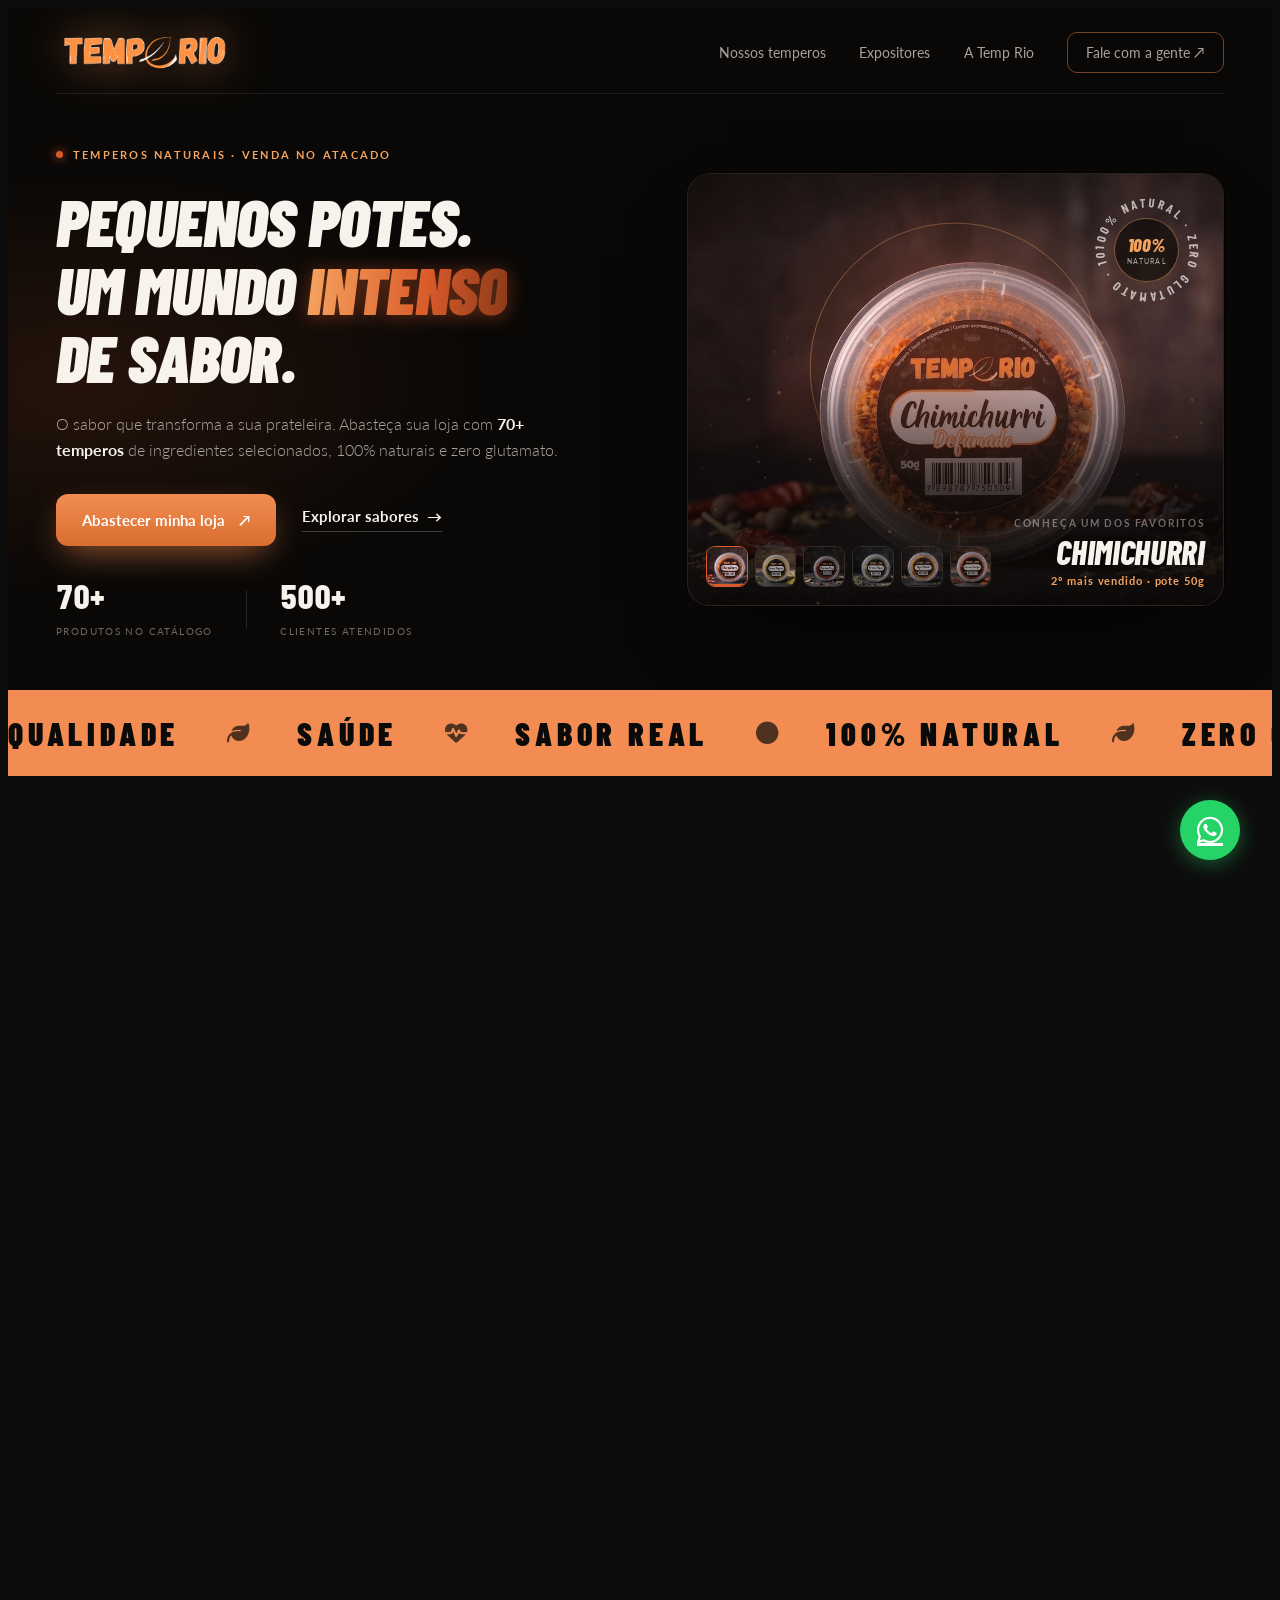
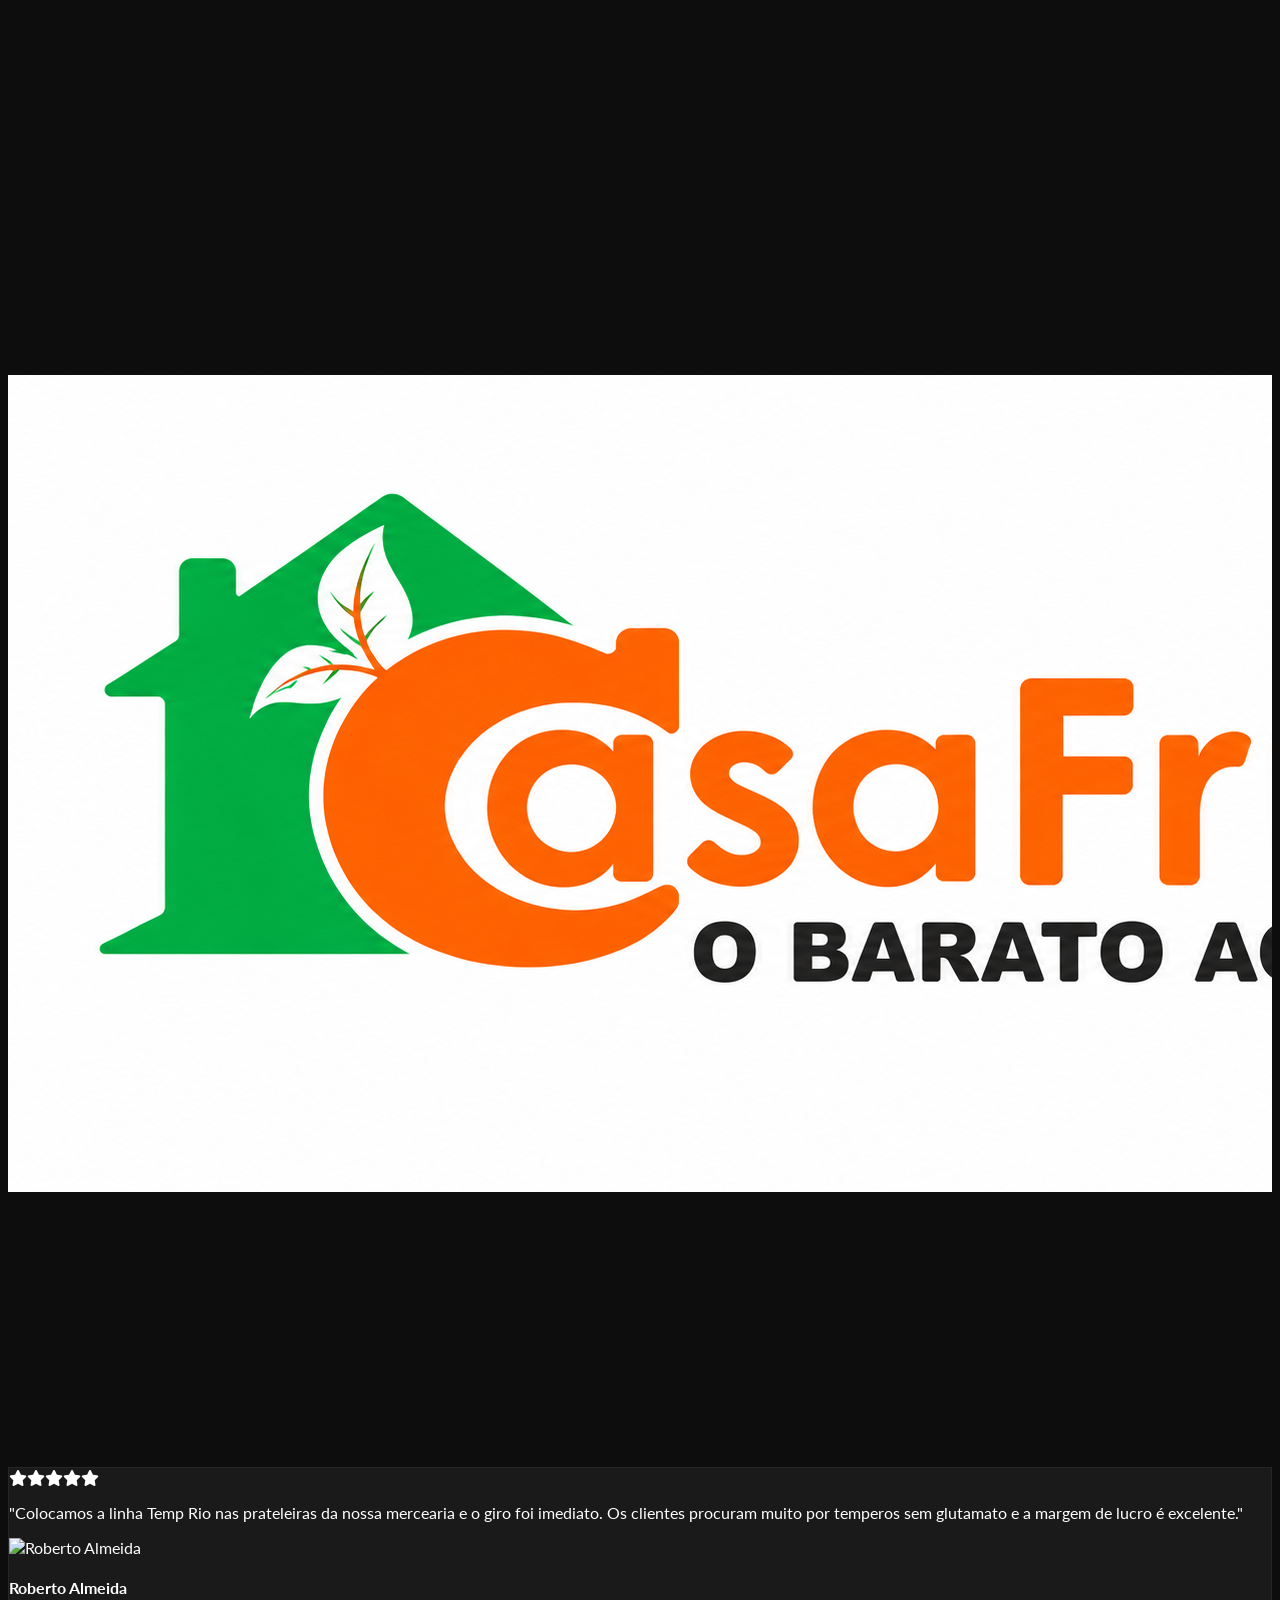
==== index.html @ 6b6fa07c "feat(hero): nova hero com as fotos do catalogo e tempero em destaque A hero antiga usava um video ge" ====
<!DOCTYPE html>
<html lang="pt-BR" class="scroll-smooth">

<head>
    <meta charset="UTF-8">
    <meta name="viewport" content="width=device-width, initial-scale=1.0">
    <title>Temp Rio | O Sabor que Transforma!</title>

    <!-- Google Fonts -->
    <link rel="preconnect" href="https://fonts.googleapis.com">
    <link rel="preconnect" href="https://fonts.gstatic.com" crossorigin>
    <link href="https://fonts.googleapis.com/css2?family=Barlow+Condensed:ital,wght@0,400;0,700;0,800;0,900;1,800&family=Lato:wght@300;400;700&display=swap" rel="stylesheet">

    <!-- FontAwesome for Icons -->
    <link rel="stylesheet" href="https://cdnjs.cloudflare.com/ajax/libs/font-awesome/6.4.0/css/all.min.css">

    <!-- Tailwind CSS (via CDN) -->
    <script src="https://cdn.tailwindcss.com"></script>

    <!-- Site Config & Data -->
    <script src="./js/config.js"></script>
    <script src="./data/produtos.js"></script>
    <script src="./data/parceiros.js"></script>
    <script src="./data/depoimentos.js"></script>
    <script src="./data/faq.js"></script>

    <!-- Carrinho: estado e persistencia (sem DOM). Precisa de config.js e produtos.js. -->
    <script src="./js/cart.js"></script>

    <!-- Registro de pedidos e visitas no painel. So insere; nunca le. -->
    <script src="./js/db.js"></script>

    <!-- Regioes de entrega: CEP -> regiao, taxa e prazo. -->
    <script src="./data/regioes.js"></script>
    <script src="./js/entrega.js"></script>

    <!-- Styles -->
    <link rel="stylesheet" href="./css/base.css">
    <link rel="stylesheet" href="./css/components.css">
    <link rel="stylesheet" href="./css/animations.css">
    <link rel="stylesheet" href="./css/hero.css">
    <link rel="stylesheet" href="./css/cart.css">
</head>

<body class="selection:bg-primary-500 selection:text-white">

    <main>
        <!-- 1. HERO SECTION -->
        <section id="hero-section">
            <div class="hero-inner">

                <!-- Navegacao -->
                <nav class="hero-nav">
                    <img class="hero-logo" src="./assets/images/logo.png" alt="Temp Rio" width="900" height="226">
                    <div class="hero-links">
                        <a href="catalogo.html">Nossos temperos</a>
                        <a href="#displays">Expositores</a>
                        <a href="#sobre-empresa">A Temp Rio</a>
                        <a class="hero-nav-cta" href="https://wa.me/5521996203535" target="_blank" rel="noopener">
                            Fale com a gente <span aria-hidden="true">↗</span>
                        </a>
                    </div>
                </nav>

                <div class="hero-split">

                    <!-- Texto -->
                    <div class="hero-copy">
                        <div class="hero-eyebrow">Temperos naturais · Venda no atacado</div>

                        <h1 class="hero-hl">
                            <span class="hero-mask hero-m1"><span>Pequenos potes.</span></span>
                            <span class="hero-mask hero-m2"><span>Um mundo <span class="hero-acc" id="hero-word">intenso</span></span></span>
                            <span class="hero-mask hero-m3"><span>de sabor.</span></span>
                        </h1>

                        <p class="hero-lead">
                            O sabor que transforma a sua prateleira. Abasteça sua loja com
                            <b>70+ temperos</b> de ingredientes selecionados, 100% naturais e zero glutamato.
                        </p>

                        <div class="hero-ctas">
                            <a class="hero-btn" href="pedido.html">
                                Abastecer minha loja <span aria-hidden="true">↗</span>
                            </a>
                            <a class="hero-link-more" href="catalogo.html">
                                Explorar sabores <span class="arr" aria-hidden="true">→</span>
                            </a>
                        </div>

                        <div class="hero-stats">
                            <div class="hero-stat"><b id="hero-c1">70+</b><span>Produtos no catálogo</span></div>
                            <div class="hero-vr"></div>
                            <div class="hero-stat"><b id="hero-c2">500+</b><span>Clientes atendidos</span></div>
                        </div>
                    </div>

                    <!-- Painel do tempero em destaque (montado por js/hero.js) -->
                    <div class="hero-panel">
                        <div class="hero-stage"></div>
                        <div class="hero-halo"></div>
                        <div class="hero-ring"></div>
                        <div class="hero-panel-scrim"></div>
                        <canvas class="hero-dust" id="hero-dust"></canvas>
                        <div class="hero-grain"></div>

                        <div class="hero-seal" aria-label="100% natural, zero glutamato">
                            <svg viewBox="0 0 100 100" aria-hidden="true">
                                <defs>
                                    <path id="heroSealPath" d="M50,50 m-38,0 a38,38 0 1,1 76,0 a38,38 0 1,1 -76,0" />
                                </defs>
                                <text><textPath href="#heroSealPath">100% NATURAL · ZERO GLUTAMATO · 100% NATURAL · </textPath></text>
                            </svg>
                            <div class="core">
                                <div><b>100%</b><small>Natural</small></div>
                            </div>
                        </div>

                        <div class="hero-foot">
                            <div class="hero-feat">
                                <small>Conheça um dos favoritos</small>
                                <span class="hero-mask"><span class="hero-feat-name" id="hero-fname">Chimichurri</span></span>
                                <div class="hero-feat-meta" id="hero-fmeta">2º mais vendido · pote 50g</div>
                            </div>
                            <div class="hero-thumbs" id="hero-thumbs"></div>
                        </div>
                    </div>

                </div>
            </div>
        </section>

        <!-- MARQUEE BAR INFINITA -->
        <div class="ticker-wrap">
            <div class="ticker-content">
                <!-- Group 1 -->
                <div class="ticker-item">
                    <span class="ticker-text">QUALIDADE</span> <i class="fa-solid fa-leaf ticker-icon"></i>
                    <span class="ticker-text">SAÚDE</span> <i class="fa-solid fa-heart-pulse ticker-icon"></i>
                    <span class="ticker-text">SABOR REAL</span> <i
                        class="fa-solid fa-circle text-[0.4em] ticker-icon"></i>
                    <span class="ticker-text">100% NATURAL</span> <i class="fa-solid fa-leaf ticker-icon"></i>
                    <span class="ticker-text">ZERO GLUTAMATO</span> <i
                        class="fa-solid fa-circle text-[0.4em] ticker-icon"></i>
                    <span class="ticker-text">PRATICIDADE</span> <i class="fa-solid fa-leaf ticker-icon"></i>
                </div>
                <!-- Group 2 (Duplicate for seamless loop) -->
                <div class="ticker-item">
                    <span class="ticker-text">QUALIDADE</span> <i class="fa-solid fa-leaf ticker-icon"></i>
                    <span class="ticker-text">SAÚDE</span> <i class="fa-solid fa-heart-pulse ticker-icon"></i>
                    <span class="ticker-text">SABOR REAL</span> <i
                        class="fa-solid fa-circle text-[0.4em] ticker-icon"></i>
                    <span class="ticker-text">100% NATURAL</span> <i class="fa-solid fa-leaf ticker-icon"></i>
                    <span class="ticker-text">ZERO GLUTAMATO</span> <i
                        class="fa-solid fa-circle text-[0.4em] ticker-icon"></i>
                    <span class="ticker-text">PRATICIDADE</span> <i class="fa-solid fa-leaf ticker-icon"></i>
                </div>
            </div>
        </div>

        <!-- 2. POR QUE ESCOLHER -->
        <section id="sobre" class="py-24 border-y border-borderSubtle bg-[#0A0A0A] text-white">
            <div class="max-w-7xl mx-auto px-6">
                <!-- Header -->
                <div class="text-center max-w-3xl mx-auto mb-16 fade-in">
                    <div
                        class="inline-flex items-center gap-2 px-4 py-1.5 rounded-full border border-white/10 bg-white/5 shadow-sm mb-6">
                        <div class="w-1.5 h-1.5 rounded-full bg-orange-500"></div>
                        <span class="text-xs font-bold tracking-widest text-gray-400 uppercase">Diferenciais</span>
                    </div>
                    <h2 class="text-4xl md:text-5xl font-medium mb-6"
                        style="font-family: 'Times New Roman', serif; letter-spacing: -0.02em;">
                        Por que escolher nossos temperos
                    </h2>
                    <p class="text-gray-400 text-lg font-light leading-relaxed">
                        Ingredientes 100% naturais, sem glutamato e com preço que cabe no seu bolso.<br
                            class="hidden md:block">
                        Sabor real para quem cuida da saúde.
                    </p>
                </div>

                <!-- Grid -->
                <div class="grid md:grid-cols-2 lg:grid-cols-4 gap-6">
                    <!-- Card 1 -->
                    <div class="feature-card surface-card rounded-2xl p-8 flex flex-col items-start fade-in hover-lift" style="transition-delay: 100ms;">
                        <div
                            class="fc-icon-bg w-12 h-12 bg-orange-500/10 border border-orange-500/20 rounded-xl flex items-center justify-center text-orange-500 mb-8">
                            <i class="fa-solid fa-leaf text-lg"></i>
                        </div>
                        <h3 class="fc-text text-xl font-semibold mb-4 text-white" style="font-family: 'Times New Roman', serif;">
                            Corantes Naturais</h3>
                        <p class="fc-text text-gray-400 font-light text-sm leading-relaxed mb-8 flex-1">
                            Nossos temperos são feitos com ingredientes de qualidade, sem adição de corantes artificiais, utilizando apenas corantes naturais.
                        </p>

                    </div>

                    <!-- Card 2 -->
                    <div class="feature-card surface-card rounded-2xl p-8 flex flex-col items-start fade-in hover-lift" style="transition-delay: 200ms;">
                        <div
                            class="fc-icon-bg w-12 h-12 bg-orange-500/10 border border-orange-500/20 rounded-xl flex items-center justify-center text-orange-500 mb-8">
                            <i class="fa-solid fa-heart-pulse text-lg"></i>
                        </div>
                        <h3 class="fc-text text-xl font-semibold mb-4 text-white" style="font-family: 'Times New Roman', serif;">
                            Sem Glutamato</h3>
                        <p class="fc-text text-gray-400 font-light text-sm leading-relaxed mb-8 flex-1">
                            Diferente da maioria do mercado, nossos temperos não contêm glutamato monossódico — sabor
                            real, saúde real.
                        </p>

                    </div>

                    <!-- Card 3 -->
                    <div class="feature-card surface-card rounded-2xl p-8 flex flex-col items-start fade-in hover-lift" style="transition-delay: 300ms;">
                        <div
                            class="fc-icon-bg w-12 h-12 bg-orange-500/10 border border-orange-500/20 rounded-xl flex items-center justify-center text-orange-500 mb-8">
                            <i class="fa-solid fa-basket-shopping text-lg"></i>
                        </div>
                        <h3 class="fc-text text-xl font-semibold mb-4 text-white" style="font-family: 'Times New Roman', serif;">
                            Kits e Caixas</h3>
                        <p class="fc-text text-gray-400 font-light text-sm leading-relaxed mb-8 flex-1">
                            Vendemos nossos temperos no atacado em caixas fechadas de 24 e 48 unidades, perfeitas para abastecer o seu negócio.
                        </p>

                    </div>

                    <!-- Card 4 -->
                    <div class="feature-card surface-card rounded-2xl p-8 flex flex-col items-start fade-in hover-lift" style="transition-delay: 400ms;">
                        <div
                            class="fc-icon-bg w-12 h-12 bg-orange-500/10 border border-orange-500/20 rounded-xl flex items-center justify-center text-orange-500 mb-8">
                            <i class="fa-solid fa-truck text-lg"></i>
                        </div>
                        <h3 class="fc-text text-xl font-semibold mb-4 text-white" style="font-family: 'Times New Roman', serif;">
                            Entrega Segura</h3>
                        <p class="fc-text text-gray-400 font-light text-sm leading-relaxed mb-8 flex-1">
                            Entregamos no Rio de Janeiro em até 7 dias úteis. Para pedidos fora do Rio, o prazo e as condições são a negociar.
                        </p>

                    </div>
                </div>
            </div>
        </section>

        <!-- 3. SOBRE NOSSA EMPRESA -->
        <section id="sobre-empresa" class="py-24 bg-[#0A0A0A] text-white">
            <div class="max-w-7xl mx-auto px-6">
                <div class="grid lg:grid-cols-2 gap-16 items-center">

                    <!-- Left Content -->
                    <div class="flex flex-col items-start fade-in">
                        <!-- Badge -->
                        <div
                            class="inline-flex items-center gap-2 px-4 py-1.5 rounded-full border border-white/10 bg-white/5 shadow-sm mb-6">
                            <div class="w-1.5 h-1.5 rounded-full bg-[#f97316]"></div>
                            <span class="text-xs font-bold tracking-widest text-gray-400 uppercase">Sobre Nossa
                                Empresa</span>
                        </div>

                        <!-- Headline -->
                        <h2 class="text-4xl md:text-6xl font-medium mb-8 leading-tight"
                            style="font-family: 'Times New Roman', serif; letter-spacing: -0.02em;">
                            Sabor que faz<br>
                            <span
                                class="text-transparent bg-clip-text bg-gradient-to-r from-orange-400 to-orange-600">bem
                                para a saúde.</span>
                        </h2>

                        <!-- Text -->
                        <p class="text-gray-400 text-lg font-light leading-relaxed mb-10 max-w-lg">
                            Há mais de 2 anos oferecemos temperos 100% naturais, sem glutamato monossódico, com um preço
                            acessível que cabe no orçamento de qualquer família. Nossa missão é levar sabor real para a
                            mesa de quem se preocupa com o que come.
                        </p>

                        <!-- Buttons -->
                        <div class="flex flex-col sm:flex-row gap-4 mb-16 w-full sm:w-auto">
                            <a href="#produtos"
                                class="px-8 py-3.5 rounded-full bg-gradient-to-r from-orange-400 to-orange-600 text-white font-semibold text-sm flex items-center justify-center gap-2 hover:opacity-90 transition-opacity">
                                Nossos produtos <i class="fa-solid fa-arrow-right -rotate-45"></i>
                            </a>
                            <a href="#"
                                class="px-8 py-3.5 rounded-full border border-white/20 text-white font-semibold text-sm flex items-center justify-center hover:bg-white/5 transition-colors">
                                Ver galeria
                            </a>
                        </div>

                        <!-- Stats -->
                        <div class="flex flex-wrap gap-x-12 gap-y-8">
                            <div>
                                <div class="text-4xl md:text-5xl mb-1" style="font-family: 'Times New Roman', serif;">
                                    <span class="stat-counter" data-target="500000">0</span><span
                                        class="text-orange-500">+</span>
                                </div>
                                <div class="text-[0.65rem] font-bold tracking-widest text-gray-500 uppercase">Potes
                                    vendidos</div>
                            </div>
                            <div>
                                <div class="text-4xl md:text-5xl mb-1" style="font-family: 'Times New Roman', serif;">
                                    <span class="stat-counter" data-target="500">0</span><span
                                        class="text-orange-500">+</span>
                                </div>
                                <div class="text-[0.65rem] font-bold tracking-widest text-gray-500 uppercase">Clientes
                                    satisfeitos</div>
                            </div>
                            <div>
                                <div class="text-4xl md:text-5xl mb-1" style="font-family: 'Times New Roman', serif;">
                                    <span class="stat-counter" data-target="72">0</span>
                                </div>
                                <div class="text-[0.65rem] font-bold tracking-widest text-gray-500 uppercase">Variedades
                                    de<br>temperos</div>
                            </div>
                        </div>
                    </div>

                    <!-- Right Content (Image) -->
                    <div class="relative w-full h-[400px] lg:h-[600px] rounded-2xl overflow-hidden fade-in"
                        style="transition-delay: 200ms;">
                        <img src="./assets/images/temperos-fundo.png"
                            alt="Temperos Frescos" class="w-full h-full object-cover">

                        <!-- Floating Box -->
                        <div
                            class="absolute bottom-0 left-0 bg-gradient-to-r from-orange-400 to-orange-600 rounded-tr-xl rounded-br-xl px-8 py-6 text-white shadow-2xl z-10">
                            <div class="text-2xl font-semibold mb-1" style="font-family: 'Times New Roman', serif;">
                                <span class="stat-counter" data-target="2">0</span>+ anos
                            </div>
                            <div class="text-[0.65rem] font-bold tracking-widest uppercase">No mercado</div>
                        </div>
                    </div>

                </div>
            </div>
        </section>

        <!-- 4. PRODUTOS -->
        <section id="produtos" class="py-24 border-y border-borderSubtle">
            <div class="max-w-7xl mx-auto px-6">
                <div class="flex flex-col md:flex-row md:items-end justify-between mb-16 gap-6 fade-in">
                    <div>
                        <h2 class="text-3xl md:text-5xl font-bold tracking-tight mb-4">Nossos Destaques</h2>
                        <p class="text-textSecondary font-light text-lg max-w-xl">Os queridinhos da casa. Ingredientes selecionados especialmente para dar aquele toque de chef na sua cozinha.</p>
                        <p class="text-primary-500 font-bold uppercase tracking-widest text-sm mt-4">EXPERIMENTE E SURPREENDA-SE!</p>
                    </div>
                    <a href="catalogo.html"
                        class="text-primary-400 hover:text-primary-500 font-semibold flex items-center gap-2 group transition-colors">
                        Ver catálogo completo <i
                            class="fa-solid fa-arrow-right transform group-hover:translate-x-1 transition-transform"></i>
                    </a>
                </div>

                <!-- Produtos listados dinamicamente pelo JS -->
                <div id="destaques-container" class="grid sm:grid-cols-2 lg:grid-cols-4 gap-6">
                </div>
            </div>
        </section>

        <!-- DISPLAYS COMODATO -->
        <section id="displays" class="py-12 bg-[#0A0A0A] border-y border-borderSubtle text-white">
            <div class="max-w-6xl mx-auto px-6">
                <div class="text-center mb-10 fade-in">
                    <!-- Badge -->
                    <div class="inline-flex items-center gap-2 px-3 py-1 rounded-full border border-white/10 bg-white/5 shadow-sm mb-4">
                        <div class="w-1.5 h-1.5 rounded-full bg-primary-500"></div>
                        <span class="text-[0.65rem] font-bold tracking-widest text-gray-400 uppercase">Expositores</span>
                    </div>
                    <h2 class="text-4xl md:text-5xl font-medium mb-4" style="font-family: 'Times New Roman', serif; letter-spacing: -0.02em;">
                        Seu negócio em destaque
                    </h2>
                    <p class="text-textSecondary font-light text-base md:text-lg max-w-2xl mx-auto">
                        Aumente suas vendas com nossos expositores em comodato gratuitos.
                    </p>
                </div>

                <div class="grid md:grid-cols-3 gap-4 lg:gap-6 fade-in max-w-4xl mx-auto">
                    <!-- Display 80cm -->
                    <div class="surface-card rounded-2xl flex flex-col border border-borderSubtle hover:border-primary-500/40 transition-colors relative overflow-hidden group">
                        <!-- Imagem Completa (Sem Cortes) -->
                        <div class="w-full relative bg-[#111111]">
                            <img src="./assets/images/display 80cm.png" alt="Display 80cm" class="w-full h-auto block rounded-t-2xl group-hover:scale-105 transition-transform duration-500">
                        </div>
                        
                        <!-- Conteúdo Original -->
                        <div class="p-5 flex flex-col flex-1 relative z-10 bg-[#1A1A1A]">
                            <div class="w-8 h-8 bg-[#2A2A2A] rounded-lg flex items-center justify-center text-primary-500 mb-3">
                                <i class="fa-solid fa-store text-sm"></i>
                            </div>
                            
                            <h3 class="text-xl font-semibold mb-2 text-white" style="font-family: 'Times New Roman', serif;">Display 80cm</h3>
                            <p class="text-gray-400 font-light text-sm mb-4 flex-1">Ideal para mercearias e caixas de supermercado. Otimiza o espaço e impulsiona compras.</p>
                            
                            <div class="bg-[#111111] rounded-xl p-3 border border-[#222]">
                                <p class="text-[0.65rem] text-primary-500 font-bold uppercase tracking-widest mb-1.5">Pedido Mínimo</p>
                                <p class="text-white text-base font-medium">40 caixas <span class="text-gray-400 text-xs font-normal">(de 24 un)</span></p>
                            </div>
                        </div>
                    </div>

                    <!-- Display 140cm -->
                    <div class="surface-card rounded-2xl flex flex-col border border-primary-500/30 relative overflow-hidden group shadow-[0_0_20px_rgba(242,140,82,0.1)]">
                        <!-- Popular badge -->
                        <div class="absolute top-0 right-0 bg-primary-500 text-white text-[0.6rem] font-bold uppercase tracking-widest py-1 px-3 rounded-bl-xl z-20">
                            Mais Escolhido
                        </div>
                        
                        <!-- Imagem Completa (Sem Cortes) -->
                        <div class="w-full relative bg-[#111111]">
                            <img src="./assets/images/display 140 cm.png" alt="Display 140cm" class="w-full h-auto block rounded-t-2xl group-hover:scale-105 transition-transform duration-500">
                        </div>
                        
                        <!-- Conteúdo Original -->
                        <div class="p-5 flex flex-col flex-1 relative z-10 bg-[#1A1A1A]">
                            <div class="w-8 h-8 bg-[#2A2A2A] rounded-lg flex items-center justify-center text-primary-500 mb-3">
                                <i class="fa-solid fa-shop text-sm"></i>
                            </div>
                            
                            <h3 class="text-xl font-semibold mb-2 text-white" style="font-family: 'Times New Roman', serif;">Display 140cm</h3>
                            <p class="text-gray-400 font-light text-sm mb-4 flex-1">Perfeito para pontas de gôndola e corredores. Exposição máxima para seu mix.</p>
                            
                            <div class="bg-[#111111] rounded-xl p-3 border border-[#222]">
                                <p class="text-[0.65rem] text-primary-500 font-bold uppercase tracking-widest mb-1.5">Pedido Mínimo</p>
                                <div class="flex flex-col gap-0.5">
                                    <p class="text-white text-base font-medium mb-0">40 caixas <span class="text-gray-400 text-xs font-normal">(de 24 un)</span></p>
                                    <div class="text-gray-600 font-bold text-[0.6rem]">+</div>
                                    <p class="text-white text-base font-medium mb-0">15 caixas <span class="text-gray-400 text-xs font-normal">(de 48 un)</span></p>
                                </div>
                            </div>
                        </div>
                    </div>

                    <!-- Display Sob Medida -->
                    <div class="surface-card rounded-2xl flex flex-col border border-borderSubtle hover:border-primary-500/40 transition-colors relative overflow-hidden group">
                        <!-- Imagem Completa (Sem Cortes) -->
                        <div class="w-full relative bg-[#111111]">
                            <img src="./assets/images/display personalizado.png" alt="Display Sob Medida" class="w-full h-auto block rounded-t-2xl group-hover:scale-105 transition-transform duration-500">
                        </div>
                        
                        <!-- Conteúdo Original -->
                        <div class="p-5 flex flex-col flex-1 relative z-10 bg-[#1A1A1A]">
                            <div class="w-8 h-8 bg-[#2A2A2A] rounded-lg flex items-center justify-center text-primary-500 mb-3">
                                <i class="fa-solid fa-ruler-combined text-sm"></i>
                            </div>
                            
                            <h3 class="text-xl font-semibold mb-2 text-white" style="font-family: 'Times New Roman', serif;">Sob Medida</h3>
                            <p class="text-gray-400 font-light text-sm mb-4 flex-1">Tem um espaço premium? Nós fabricamos um expositor exclusivo com a sua cara.</p>
                            
                            <div class="bg-[#111111] rounded-xl p-3 border border-[#222]">
                                <p class="text-[0.65rem] text-primary-500 font-bold uppercase tracking-widest mb-1.5">Condição Especial</p>
                                <p class="text-white text-base font-medium mb-0.5">A partir de 100 caixas</p>
                                <p class="text-gray-400 text-xs font-normal">Projeto 100% gratuito</p>
                            </div>
                        </div>
                    </div>
                </div>
                
                <div class="mt-10 text-center fade-in">
                    <a href="https://wa.me/5521996203535" target="_blank" class="inline-flex items-center justify-center gap-2 px-6 py-3 rounded-full bg-primary-500 hover:bg-primary-600 text-white font-bold text-sm transition-all shadow-[0_0_20px_rgba(242,140,82,0.4)] hover:scale-105">
                        <i class="fa-brands fa-whatsapp text-lg"></i> Quero meu Display
                    </a>
                </div>
            </div>
        </section>


        <!-- PARCEIROS -->
        <section id="parceiros" class="py-24 bg-[#050505] border-y border-borderSubtle">
            <div class="max-w-7xl mx-auto px-6">
                <div class="text-center mb-12 fade-in">
                    <!-- Badge -->
                    <div class="inline-flex items-center gap-2 px-4 py-1.5 rounded-full border border-white/10 bg-white/5 shadow-sm mb-6">
                        <div class="w-1.5 h-1.5 rounded-full bg-primary-500"></div>
                        <span class="text-xs font-bold tracking-widest text-gray-400 uppercase">Confiança</span>
                    </div>
                    <h2 class="text-4xl md:text-5xl font-medium text-white mb-4" style="font-family: 'Times New Roman', serif; letter-spacing: -0.02em;">
                        Quem confia na Temp Rio
                    </h2>
                    <p class="text-textSecondary font-light text-lg">
                        Estamos presentes nas gôndolas das melhores redes varejistas.
                    </p>
                </div>
            </div>

            <!-- LOGO MARQUEE BAR INFINITA -->
            <div class="ticker-wrap mt-10" style="background: transparent; padding: 1rem 0;">
                    <div class="ticker-content" style="animation-duration: 40s;">
                        <!-- Group 1 -->
                        <div id="parceiros-group-1" class="ticker-item" style="gap: 4rem; padding-right: 4rem;">
                            <!-- Carregado via js -->
                        </div>
                        <!-- Group 2 (Duplicate for seamless loop) -->
                        <div id="parceiros-group-2" class="ticker-item" style="gap: 4rem; padding-right: 4rem;">
                            <!-- Carregado via js -->
                        </div>
                    </div>
                </div>
        </section>

        <!-- 6. DEPOIMENTOS (PROVA SOCIAL) -->
        <section id="depoimentos" class="py-24 bg-[#0A0A0A] border-y border-borderSubtle text-white overflow-hidden">
            <div class="max-w-7xl mx-auto px-6">

                <div class="flex flex-col md:flex-row md:items-end justify-between mb-12 gap-6 fade-in">
                    <div>
                        <!-- Badge -->
                        <div
                            class="inline-flex items-center gap-2 px-4 py-1.5 rounded-full border border-white/10 bg-white/5 shadow-sm mb-6">
                            <div class="w-1.5 h-1.5 rounded-full bg-orange-500"></div>
                            <span class="text-xs font-bold tracking-widest text-gray-400 uppercase">Depoimentos</span>
                        </div>

                        <!-- Headline -->
                        <h2 class="text-4xl md:text-5xl font-medium leading-tight max-w-lg"
                            style="font-family: 'Times New Roman', serif; letter-spacing: -0.02em;">
                            Quem prova, aprova e volta sempre.
                        </h2>
                    </div>

                    <!-- Navigation Buttons -->
                    <div class="flex items-center gap-3">
                        <button id="prev-testimonial"
                            class="w-12 h-12 rounded-full border border-borderSubtle bg-transparent flex items-center justify-center text-gray-400 transition-all hover:bg-white hover:text-black hover:border-white cursor-pointer">
                            <i class="fa-solid fa-arrow-left"></i>
                        </button>
                        <button id="next-testimonial"
                            class="w-12 h-12 rounded-full border border-borderSubtle bg-transparent flex items-center justify-center text-gray-400 transition-all hover:bg-white hover:text-black hover:border-white cursor-pointer">
                            <i class="fa-solid fa-arrow-right"></i>
                        </button>
                    </div>
                </div>

                <!-- Slider Container -->
                <div class="relative -mx-6 px-6 md:mx-0 md:px-0">
                    <div id="testimonial-slider"
                        class="flex gap-6 overflow-x-auto snap-x snap-mandatory hide-scrollbar pb-8 pt-2"
                        style="scroll-behavior: smooth;">
                        <!-- Carregado via JS -->
                    </div>
                </div>
            </div>
        </section>

        <!-- FAQ (Perguntas Frequentes) -->
        <section id="faq" class="py-24 bg-[#050505] border-y border-borderSubtle text-white">
            <div class="max-w-4xl mx-auto px-6">
                <div class="text-center mb-16 fade-in">
                    <!-- Badge -->
                    <div class="inline-flex items-center gap-2 px-4 py-1.5 rounded-full border border-white/10 bg-white/5 shadow-sm mb-6">
                        <div class="w-1.5 h-1.5 rounded-full bg-orange-500"></div>
                        <span class="text-xs font-bold tracking-widest text-gray-400 uppercase">Dúvidas</span>
                    </div>
                    <h2 class="text-4xl md:text-5xl font-medium mb-6" style="font-family: 'Times New Roman', serif; letter-spacing: -0.02em;">
                        Perguntas Frequentes
                    </h2>
                    <p class="text-gray-400 text-lg font-light">Tudo o que você precisa saber sobre nossos temperos.</p>
                </div>

                <div id="faq-container" class="space-y-4 fade-in" style="transition-delay: 200ms;">
                    <!-- Carregado via JS -->
                </div>
            </div>
        </section>

        <!-- 7. CTA FINAL -->
        <section id="contato" class="py-24 relative overflow-hidden bg-[#0A0A0A]">
            <div class="absolute top-1/2 left-1/2 -translate-x-1/2 -translate-y-1/2 w-[800px] h-[500px] bg-primary-500/10 blur-[150px] pointer-events-none rounded-full"></div>

            <div class="max-w-7xl mx-auto px-6 relative z-10">
                <div class="flex flex-col lg:flex-row items-center gap-16 lg:gap-20 fade-in">
                    
                    <!-- Display Image -->
                    <div class="flex-1 w-full max-w-lg lg:max-w-none relative fade-in">
                        <div class="absolute inset-0 bg-primary-500/10 blur-[100px] rounded-full pointer-events-none"></div>
                        <img src="./assets/images/Display Final.png" alt="Expositor Completo Temp Rio" class="w-full h-auto object-contain relative z-10 drop-shadow-[0_20px_50px_rgba(242,140,82,0.15)] transform hover:scale-105 transition-transform duration-700 ease-out rounded-2xl">
                    </div>

                    <!-- Text Info -->
                    <div class="flex-1 text-center lg:text-left" style="transition-delay: 200ms;">
                        <span class="badge-highlight inline-flex items-center gap-2 text-xs font-semibold py-1.5 px-4 rounded-full mb-6">
                            <i class="fa-solid fa-store"></i> Feito para o seu negócio
                        </span>
                        <h2 class="text-4xl md:text-5xl lg:text-6xl font-bold tracking-tight mb-6 leading-tight">
                            Pronto para elevar o padrão e vender muito mais no seu estabelecimento?
                        </h2>
                        <p class="text-xl text-textSecondary font-light mb-10 max-w-xl mx-auto lg:mx-0">
                            Garanta produtos 100% naturais, com preço de atacado e alta rotatividade. Fale rapidamente com nossos consultores no WhatsApp e faça o pedido para o seu CNPJ.
                        </p>
                        <div class="flex flex-col sm:flex-row gap-4 justify-center lg:justify-start">
                            <a href="https://wa.me/5521996203535" target="_blank"
                                class="btn-primary px-8 md:px-10 py-4 md:py-5 rounded-xl text-lg font-semibold flex items-center justify-center gap-3 w-full sm:w-auto hover:-translate-y-1 transition-transform">
                                <i class="fa-brands fa-whatsapp text-2xl"></i> Falar com Consultor Comercial
                            </a>
                        </div>
                    </div>

                </div>
            </div>
        </section>
    </main>

    <!-- 8. RODAPÉ -->
    <footer class="bg-[#050505] border-t border-borderSubtle pt-20 pb-10">
        <div class="max-w-7xl mx-auto px-6">
            <div class="grid grid-cols-1 md:grid-cols-4 gap-12 mb-16 fade-in">
                <div class="md:col-span-1">
                    <a href="#" class="block mb-2 -my-8 md:-my-16">
                        <img src="./assets/images/logo.png" alt="Temp Rio Logo"
                            class="h-[180px] md:h-[300px] w-auto object-contain mix-blend-lighten origin-left relative -left-4">
                    </a>
                    <p class="text-sm text-textSecondary font-light leading-relaxed">
                        Compromisso absoluto com ingredientes mais limpos e puros. O sabor que transforma a sua cozinha!
                    </p>
                </div>

                <div>
                    <h5 class="text-white font-semibold mb-6">Institucional</h5>
                    <ul class="space-y-4 text-sm text-textSecondary">
                        <li><a href="#sobre" class="hover:text-primary-400 transition-colors">Sobre a Empresa</a></li>
                        <li><a href="#sobre" class="hover:text-primary-400 transition-colors">Nossos
                                Diferenciais</a></li>
                        <li><a href="#faq" class="hover:text-primary-400 transition-colors">Perguntas Frequentes (FAQ)</a></li>
                        <li><a href="#como-comprar" class="hover:text-primary-400 transition-colors">Como Comprar</a>
                        </li>
                        <li><a href="privacidade.html" class="hover:text-primary-400 transition-colors">Política de Privacidade</a></li>
                    </ul>
                </div>

                <div>
                    <h5 class="text-white font-semibold mb-6">Siga a Temp Rio</h5>
                    <ul class="space-y-4 text-sm text-textSecondary">
                        <li><a href="https://instagram.com/temp_riorj" target="_blank" class="hover:text-primary-400 transition-colors"><i
                                    class="fa-brands fa-instagram"></i> Instagram (@temp_riorj)</a></li>
                        <li><a href="#" class="hover:text-primary-400 transition-colors"><i
                                    class="fa-brands fa-tiktok"></i> Receitas Rápidas</a></li>
                        <li><a href="#" class="hover:text-primary-400 transition-colors"><i
                                    class="fa-regular fa-heart"></i> Dicas de Saúde</a></li>
                    </ul>
                </div>

                <div>
                    <h5 class="text-white font-semibold mb-6">Contato Direto</h5>
                    <ul class="space-y-4 text-sm text-textSecondary font-light">
                        <li class="flex items-start gap-3 config-email">
                            <i class="fa-regular fa-envelope mt-1"></i> ouvidoriatemprio@gmail.com
                        </li>
                        <li class="flex items-start gap-3 config-telefone">
                            <i class="fa-brands fa-whatsapp mt-1"></i> (21) 99620-3535
                        </li>
                        <li class="flex items-start gap-3">
                            <i class="fa-solid fa-location-dot mt-1"></i> Entregamos apenas no Rio de Janeiro (por enquanto!)
                        </li>
                    </ul>
                </div>
            </div>

            <div class="border-t border-borderSubtle pt-8 flex flex-col md:flex-row items-center justify-between gap-4 fade-in"
                style="transition-delay: 200ms;">
                <p class="text-xs text-textSecondary">
                    &copy; 2026 Temp Rio Indústria e Comércio. Todos os direitos reservados. Ingredientes Selecionados.
                </p>
                <div class="flex gap-4">
                    <a href="#" class="text-textSecondary hover:text-white transition-colors text-lg"><i
                            class="fa-brands fa-facebook"></i></a>
                    <a href="https://instagram.com/temp_riorj" target="_blank" class="text-textSecondary hover:text-white transition-colors text-lg config-instagram"><i
                            class="fa-brands fa-instagram"></i></a>
                </div>
            </div>
        </div>
    </footer>

    <!-- Fixed WhatsApp Widget Button -->
    <a href="https://wa.me/5521996203535" target="_blank" class="whatsapp-float">
        <i class="fa-brands fa-whatsapp"></i>
    </a>

    <!-- Scripts -->
    <script src="./js/main.js"></script>
    <script src="./js/hero.js"></script>
    <script src="./js/faq.js"></script>
    <script src="./js/sliders.js"></script>
    <script src="./js/counters.js"></script>
    <script src="./js/cart-ui.js"></script>
    <script src="./js/content-loader.js"></script>
</body>

</html>
---- css/base.css ----
body {
    background-color: #0D0D0D;
    color: #FFFFFF;
    font-family: 'Lato', sans-serif;
    -webkit-font-smoothing: antialiased;
    -moz-osx-font-smoothing: grayscale;
}

/* Hide scrollbar for Chrome, Safari and Opera */
.hide-scrollbar::-webkit-scrollbar {
    display: none;
}

/* Hide scrollbar for IE, Edge and Firefox */
.hide-scrollbar {
    -ms-overflow-style: none;
    /* IE and Edge */
    scrollbar-width: none;
    /* Firefox */
}
---- css/components.css ----
.surface-card {
    background: #1A1A1A;
    border: 1px solid rgba(255, 255, 255, 0.05);
    transform: translateZ(0); /* Hardware accelerate */
}

.btn-primary {
    background: linear-gradient(180deg, #F28C52 0%, #D96E30 100%);
    color: white;
    box-shadow: 0 4px 14px 0 rgba(242, 140, 82, 0.2);
    transition: all 0.3s ease;
}

.badge-highlight {
    background: rgba(242, 140, 82, 0.1);
    color: #F28C52;
    border: 1px solid rgba(242, 140, 82, 0.2);
}

/* Float WhatsApp Button */
.whatsapp-float {
    position: fixed;
    width: 60px;
    height: 60px;
    bottom: 40px;
    right: 40px;
    background-color: #25d366;
    color: #FFF;
    border-radius: 50px;
    text-align: center;
    font-size: 30px;
    box-shadow: 0px 4px 20px rgba(37, 211, 102, 0.4);
    z-index: 100;
    display: flex;
    align-items: center;
    justify-content: center;
    transition: transform 0.3s ease;
}

/* Feature Card */
.feature-card {
    position: relative;
    overflow: hidden;
    transition: all 0.4s ease;
    z-index: 1;
    cursor: default;
}

.feature-card::before {
    content: '';
    position: absolute;
    bottom: 0;
    left: 0;
    width: 100%;
    height: 0;
    background-color: #f97316;
    z-index: -1;
    transition: height 0.4s cubic-bezier(0.4, 0, 0.2, 1);
}

.ticker-wrap {
    width: 100%;
    overflow: hidden;
    background-color: #F28C52;
    color: #0A0A0A;
    padding: 1.5rem 0;
    display: flex;
    white-space: nowrap;
    position: relative;
    z-index: 30;
}

.ticker-content {
    display: flex;
    width: max-content;
}

.ticker-item {
    display: flex;
    align-items: center;
    gap: 3rem;
    padding-right: 3rem;
}

.ticker-text {
    font-family: 'Barlow Condensed', sans-serif;
    font-weight: 900;
    font-size: 2rem;
    text-transform: uppercase;
    letter-spacing: 0.15em;
}

.ticker-icon {
    font-size: 1.4rem;
    opacity: 0.7;
}
---- css/animations.css ----
/* Hover Lift */
.hover-lift {
    transition: transform 0.3s ease, border-color 0.3s ease;
}

.hover-lift:hover {
    transform: translateY(-4px);
    border-color: rgba(242, 140, 82, 0.4);
}

.btn-primary:hover {
    box-shadow: 0 6px 20px rgba(242, 140, 82, 0.4);
    transform: translateY(-1px);
}

.whatsapp-float:hover {
    transform: scale(1.1);
}

/* Fade In Animation */
.fade-in {
    opacity: 0;
    transform: translateY(15px);
    transition: opacity 0.2s ease-out, transform 0.2s ease-out;
    will-change: opacity, transform;
}

.fade-in.visible {
    opacity: 1;
    transform: translateY(0);
}

/* Orange glow pulse on CTA */
@keyframes glowPulse {
    0%,
    100% {
        box-shadow: 0 4px 24px rgba(242, 140, 82, 0.25);
    }
    50% {
        box-shadow: 0 8px 40px rgba(242, 140, 82, 0.55);
    }
}

.btn-primary {
    animation: glowPulse 3s ease-in-out infinite;
}

/* Feature Card Hover */
.feature-card:hover::before {
    height: 100%;
}

.feature-card .fc-icon-bg,
.feature-card .fc-text {
    transition: all 0.4s ease;
}

.feature-card:hover .fc-icon-bg {
    background-color: rgba(255, 255, 255, 0.2) !important;
    color: #ffffff !important;
}

.feature-card:hover .fc-text {
    color: #ffffff !important;
}

/* Marquee Ticker */
@keyframes ticker {
    0% { transform: translateX(0); }
    100% { transform: translateX(-50%); }
}

.ticker-content {
    animation: ticker 35s linear infinite;
    will-change: transform;
    transform: translateZ(0);
}

.ticker-content:hover {
    animation-play-state: paused;
}

/* Respeita quem pediu menos movimento no sistema */
@media (prefers-reduced-motion: reduce) {
    #hero-section .hero-shot.active { animation: none; }
}
---- css/hero.css ----
/* ============================================================
   HERO
   Texto numa coluna limpa a esquerda; o tempero num painel
   proprio a direita, sem texto por cima. O --accent acompanha
   o po do tempero em destaque.
   Tudo escopado em #hero-section para nao vazar no resto do site.
   ============================================================ */

@property --accent {
    syntax: "<color>";
    inherits: true;
    initial-value: #D95B2A;
}

@property --accent-soft {
    syntax: "<color>";
    inherits: true;
    initial-value: #F5A45F;
}

#hero-section {
    --accent: #D95B2A;
    --accent-soft: #F5A45F;
    --h-ink: #0A0806;
    --h-line: rgba(255, 255, 255, 0.09);
    --h-text: #F7F2EC;
    --h-dim: rgba(247, 242, 236, 0.66);
    --h-faint: rgba(247, 242, 236, 0.42);

    transition: --accent 900ms ease, --accent-soft 900ms ease;

    position: relative;
    background: var(--h-ink);
    color: var(--h-text);
    overflow: hidden;
    isolation: isolate;
}

/* brilho ambiente discreto atras do texto, na cor do tempero */
#hero-section::before {
    content: '';
    position: absolute;
    z-index: 0;
    pointer-events: none;
    left: -10%;
    top: 20%;
    width: 52%;
    height: 70%;
    background: radial-gradient(ellipse at 30% 50%, color-mix(in srgb, var(--accent) 13%, transparent) 0%, transparent 62%);
}

#hero-section .hero-inner {
    position: relative;
    z-index: 1;
    max-width: 1280px;
    margin: 0 auto;
    padding: 22px clamp(18px, 4vw, 48px) 40px;
    display: flex;
    flex-direction: column;
    gap: clamp(22px, 4vh, 44px);
}

/* ---------- navegacao ---------- */
#hero-section .hero-nav {
    display: flex;
    align-items: center;
    justify-content: space-between;
    gap: 20px;
    padding-bottom: 18px;
    border-bottom: 1px solid var(--h-line);
}

#hero-section .hero-logo {
    width: clamp(140px, 14vw, 196px);
    height: auto;
    display: block;
    filter: drop-shadow(0 0 22px rgba(242, 140, 82, 0.5));
    animation: heroLogoBloom 1s cubic-bezier(.2, .85, .25, 1) both;
}

@keyframes heroLogoBloom {
    0% {
        opacity: 0;
        transform: scale(.88) translateY(-6px);
        filter: drop-shadow(0 0 0 rgba(242, 140, 82, 0)) blur(6px);
    }

    60% {
        filter: drop-shadow(0 0 42px rgba(242, 140, 82, 0.85)) blur(0);
    }

    100% {
        opacity: 1;
        transform: none;
        filter: drop-shadow(0 0 22px rgba(242, 140, 82, 0.5)) blur(0);
    }
}

#hero-section .hero-links {
    display: flex;
    align-items: center;
    gap: clamp(16px, 2.6vw, 34px);
    animation: heroRise .8s ease both .2s;
}

#hero-section .hero-links a {
    font-size: 0.9rem;
    font-weight: 400;
    color: var(--h-dim);
    text-decoration: none;
    transition: color .25s;
}

#hero-section .hero-links a:hover {
    color: var(--h-text);
}

#hero-section .hero-nav-cta {
    font-size: 0.86rem;
    font-weight: 700;
    color: #F28C52;
    border: 1px solid rgba(242, 140, 82, 0.45);
    border-radius: 10px;
    padding: 11px 18px;
    transition: background .25s, color .25s;
}

#hero-section .hero-nav-cta:hover {
    background: #F28C52;
    color: #0A0806;
}

/* ---------- divisao ---------- */
#hero-section .hero-split {
    display: grid;
    grid-template-columns: minmax(0, 1.1fr) minmax(0, 1fr);
    gap: clamp(24px, 3.2vw, 46px);
    align-items: center;
    min-width: 0;
}

#hero-section .hero-copy {
    max-width: 620px;
    min-width: 0;
    padding-block: 12px;
}

#hero-section .hero-eyebrow {
    display: inline-flex;
    align-items: center;
    gap: 10px;
    font-size: 0.7rem;
    font-weight: 700;
    letter-spacing: 0.2em;
    text-transform: uppercase;
    color: var(--accent-soft);
    margin-bottom: 22px;
    animation: heroRise .8s ease both .3s;
}

#hero-section .hero-eyebrow::before {
    content: '';
    width: 7px;
    height: 7px;
    border-radius: 50%;
    background: var(--accent);
    box-shadow: 0 0 10px var(--accent);
}

#hero-section .hero-hl {
    font-family: 'Barlow Condensed', sans-serif;
    font-weight: 900;
    font-style: italic;
    text-transform: uppercase;
    line-height: 0.9;
    letter-spacing: -0.012em;
    /* o teto cabe a maior variacao da linha do meio ("Um mundo irresistivel") */
    font-size: clamp(2.2rem, 5.2vw, 4.3rem);
    margin: 0 0 24px;
}

/* O padding da folga para o overflow:hidden nao cortar nem as descidas dos
   glifos (Q, p, g) nem a inclinacao do italico no fim da linha. A margem
   negativa devolve tudo ao fluxo: a largura util continua sendo a da coluna. */
#hero-section .hero-mask {
    display: block;
    overflow: hidden;
    padding: 0.12em 0.26em 0.2em 0;
    margin: 0 -0.26em -0.2em 0;
}

#hero-section .hero-mask>span {
    display: block;
    animation: heroLineUp .95s cubic-bezier(.16, .85, .24, 1) both;
}

#hero-section .hero-m1>span {
    animation-delay: .42s;
}

#hero-section .hero-m2>span {
    animation-delay: .54s;
}

#hero-section .hero-m3>span {
    animation-delay: .66s;
}

@keyframes heroLineUp {
    from {
        transform: translateY(135%);
    }

    to {
        transform: translateY(0);
    }
}

#hero-section .hero-acc {
    display: inline-block;
    background: linear-gradient(94deg, var(--accent-soft) 0%, var(--accent) 60%, color-mix(in srgb, var(--accent) 65%, #000) 100%);
    -webkit-background-clip: text;
    background-clip: text;
    -webkit-text-fill-color: transparent;
    color: transparent;
    /* brilho curto o bastante para caber na folga do mask */
    filter: drop-shadow(0 2px 9px color-mix(in srgb, var(--accent) 45%, transparent));
}

/* a palavra troca em elevador junto com o tempero em destaque */
@keyframes heroWordOut {
    to {
        transform: translateY(-120%);
        opacity: 0;
    }
}

@keyframes heroWordIn {
    from {
        transform: translateY(120%);
        opacity: 0;
    }

    to {
        transform: none;
        opacity: 1;
    }
}

#hero-section .hero-lead {
    font-size: clamp(0.98rem, 1.1vw, 1.08rem);
    font-weight: 300;
    line-height: 1.68;
    color: var(--h-dim);
    max-width: 32rem;
    margin: 0 0 30px;
    animation: heroRise .9s ease both .82s;
}

#hero-section .hero-lead b {
    color: var(--h-text);
    font-weight: 700;
}

#hero-section .hero-ctas {
    display: flex;
    flex-wrap: wrap;
    align-items: center;
    gap: 14px 26px;
    margin-bottom: 34px;
    animation: heroRise .9s ease both .94s;
}

#hero-section .hero-btn {
    position: relative;
    overflow: hidden;
    display: inline-flex;
    align-items: center;
    gap: 14px;
    padding: 17px 26px;
    border-radius: 12px;
    background: linear-gradient(180deg, #F28C52 0%, #D96E30 100%);
    color: #fff;
    text-decoration: none;
    font-weight: 700;
    font-size: 0.95rem;
    box-shadow: 0 12px 34px -10px rgba(242, 140, 82, 0.7);
    transition: transform .25s ease, box-shadow .25s ease;
}

#hero-section .hero-btn:hover {
    transform: translateY(-2px);
    box-shadow: 0 16px 40px -10px rgba(242, 140, 82, 0.85);
}

#hero-section .hero-btn::after {
    content: '';
    position: absolute;
    top: 0;
    left: -120%;
    width: 55%;
    height: 100%;
    background: linear-gradient(100deg, transparent, rgba(255, 255, 255, 0.3), transparent);
    transform: skewX(-18deg);
    animation: heroSweep 4.6s ease-in-out 2.4s infinite;
}

@keyframes heroSweep {
    0% {
        left: -120%;
    }

    22% {
        left: 150%;
    }

    100% {
        left: 150%;
    }
}

#hero-section .hero-link-more {
    display: inline-flex;
    align-items: center;
    gap: 8px;
    font-weight: 700;
    font-size: 0.92rem;
    color: var(--h-text);
    text-decoration: none;
    padding-bottom: 6px;
    border-bottom: 1px solid rgba(255, 255, 255, 0.22);
    transition: border-color .25s;
}

#hero-section .hero-link-more:hover {
    border-color: var(--accent-soft);
}

#hero-section .hero-link-more .arr {
    transition: transform .25s;
}

#hero-section .hero-link-more:hover .arr {
    transform: translateX(4px);
}

#hero-section .hero-stats {
    display: flex;
    align-items: center;
    gap: clamp(18px, 2.6vw, 34px);
    animation: heroRise .9s ease both 1.1s;
}

#hero-section .hero-stat b {
    display: block;
    font-family: 'Barlow Condensed', sans-serif;
    font-weight: 800;
    font-size: clamp(1.8rem, 2.6vw, 2.3rem);
    line-height: 1;
    color: var(--h-text);
    font-variant-numeric: tabular-nums;
    margin-bottom: 6px;
}

#hero-section .hero-stat span {
    font-size: 0.62rem;
    letter-spacing: 0.14em;
    text-transform: uppercase;
    color: var(--h-faint);
}

#hero-section .hero-vr {
    width: 1px;
    height: 38px;
    background: rgba(255, 255, 255, 0.12);
}

/* ---------- painel do produto ---------- */
#hero-section .hero-panel {
    position: relative;
    /* min-width:0 impede que o aspect-ratio + min-height forcem uma largura
       maior que a coluna do grid, o que cortava o selo na borda direita */
    min-width: 0;
    aspect-ratio: 1.24 / 1;
    min-height: 340px;
    max-height: 660px;
    border-radius: 22px;
    overflow: hidden;
    border: 1px solid rgba(255, 255, 255, 0.1);
    background: #0D0A08;
    box-shadow: 0 40px 90px -40px rgba(0, 0, 0, 0.9), 0 0 0 1px rgba(0, 0, 0, 0.6);
    animation: heroPanelIn 1.1s cubic-bezier(.16, .85, .24, 1) both .5s;
    isolation: isolate;
    container-type: inline-size;
}

@keyframes heroPanelIn {
    from {
        opacity: 0;
        transform: translateX(34px) scale(.97);
    }

    to {
        opacity: 1;
        transform: none;
    }
}

#hero-section .hero-stage {
    position: absolute;
    inset: 0;
    z-index: 0;
}

#hero-section .hero-shot {
    position: absolute;
    inset: -3%;
    background-size: cover;
    background-position: 50% 44%;
    opacity: 0;
    transition: opacity 1100ms ease;
    will-change: opacity, transform;
}

#hero-section .hero-shot.active {
    opacity: 1;
    animation: heroKenburns 9s ease-out both;
}

@keyframes heroKenburns {
    from {
        transform: scale(1.1);
    }

    to {
        transform: scale(1.0);
    }
}

#hero-section .hero-halo {
    position: absolute;
    z-index: 1;
    pointer-events: none;
    top: 45%;
    left: 50%;
    width: 88%;
    aspect-ratio: 1;
    transform: translate(-50%, -50%);
    background: radial-gradient(circle, color-mix(in srgb, var(--accent) 30%, transparent) 0%, transparent 60%);
    animation: heroHaloPulse 7s ease-in-out infinite;
}

@keyframes heroHaloPulse {

    0%,
    100% {
        transform: translate(-50%, -50%) scale(1);
        opacity: .7;
    }

    50% {
        transform: translate(-50%, -50%) scale(1.08);
        opacity: .95;
    }
}

#hero-section .hero-ring {
    position: absolute;
    z-index: 2;
    pointer-events: none;
    top: 45%;
    left: 50%;
    width: 54%;
    aspect-ratio: 1;
    transform: translate(-50%, -50%);
    border-radius: 50%;
    border: 1px solid color-mix(in srgb, var(--accent-soft) 40%, transparent);
    animation: heroRingBreath 5s ease-in-out infinite;
}

@keyframes heroRingBreath {

    0%,
    100% {
        transform: translate(-50%, -50%) scale(1);
        opacity: .55;
    }

    50% {
        transform: translate(-50%, -50%) scale(1.05);
        opacity: .9;
    }
}

/* so o rodape do painel escurece, para o nome e as miniaturas */
#hero-section .hero-panel-scrim {
    position: absolute;
    inset: 0;
    z-index: 2;
    pointer-events: none;
    background: linear-gradient(180deg, rgba(10, 8, 6, 0.35) 0%, transparent 18%, transparent 44%, rgba(10, 8, 6, 0.72) 74%, rgba(10, 8, 6, 0.95) 100%);
}

#hero-section .hero-dust {
    position: absolute;
    inset: 0;
    z-index: 3;
    pointer-events: none;
}

#hero-section .hero-grain {
    position: absolute;
    inset: 0;
    z-index: 4;
    pointer-events: none;
    opacity: 0.13;
    background-image: url("[data-uri]");
    background-size: 44px;
}

/* selo circular girando */
#hero-section .hero-seal {
    position: absolute;
    z-index: 5;
    top: 20px;
    right: 20px;
    width: clamp(84px, 9vw, 112px);
    aspect-ratio: 1;
    display: grid;
    place-items: center;
    animation: heroRise .8s ease both 1.2s;
}

#hero-section .hero-seal svg {
    position: absolute;
    inset: 0;
    width: 100%;
    height: 100%;
    animation: heroSpin 22s linear infinite;
}

#hero-section .hero-seal svg text {
    font-family: 'Barlow Condensed', sans-serif;
    font-weight: 700;
    font-size: 11.2px;
    letter-spacing: 0.22em;
    fill: rgba(247, 242, 236, 0.7);
}

@keyframes heroSpin {
    to {
        transform: rotate(360deg);
    }
}

#hero-section .hero-seal .core {
    width: 56%;
    aspect-ratio: 1;
    border-radius: 50%;
    background: rgba(10, 8, 6, 0.65);
    backdrop-filter: blur(6px);
    border: 1px solid color-mix(in srgb, var(--accent-soft) 45%, transparent);
    display: grid;
    place-items: center;
    text-align: center;
}

#hero-section .hero-seal .core b {
    display: block;
    font-family: 'Barlow Condensed', sans-serif;
    font-weight: 800;
    font-style: italic;
    font-size: clamp(1rem, 1.5vw, 1.3rem);
    line-height: 1;
    color: var(--accent-soft);
}

#hero-section .hero-seal .core small {
    display: block;
    font-size: 0.44rem;
    letter-spacing: 0.16em;
    text-transform: uppercase;
    color: var(--h-dim);
    margin-top: 2px;
}

/* rodape do painel: miniaturas a esquerda, nome no canto inferior direito */
#hero-section .hero-foot {
    position: absolute;
    z-index: 5;
    left: 0;
    right: 0;
    bottom: 0;
    display: flex;
    align-items: flex-end;
    justify-content: space-between;
    gap: 18px;
    padding: 0 18px 18px;
}

#hero-section .hero-feat {
    order: 2;
    flex: none;
    text-align: right;
    pointer-events: none;
}

#hero-section .hero-feat small {
    display: block;
    font-size: 0.62rem;
    font-weight: 700;
    letter-spacing: 0.18em;
    text-transform: uppercase;
    color: var(--h-faint);
    margin-bottom: 6px;
}

#hero-section .hero-feat .hero-mask {
    display: block;
    overflow: hidden;
    padding: 0.08em 0.2em 0.14em 0;
    margin: 0 -0.2em -0.14em 0;
}

#hero-section .hero-feat-name {
    display: block;
    font-family: 'Barlow Condensed', sans-serif;
    font-weight: 800;
    font-style: italic;
    text-transform: uppercase;
    font-size: clamp(1.6rem, 2.6vw, 2.3rem);
    line-height: 1;
    letter-spacing: -0.01em;
    color: var(--h-text);
    text-shadow: 0 2px 20px rgba(0, 0, 0, 0.6);
}

#hero-section .hero-feat-meta {
    font-size: 0.7rem;
    color: var(--accent-soft);
    font-weight: 700;
    letter-spacing: 0.08em;
    margin-top: 5px;
}

@keyframes heroNameOut {
    to {
        transform: translateY(-135%);
        opacity: 0;
    }
}

@keyframes heroNameIn {
    from {
        transform: translateY(135%);
        opacity: 0;
    }

    to {
        transform: none;
        opacity: 1;
    }
}

/* miniaturas: pequenas por padrao, crescem so no hover, a partir da base */
#hero-section .hero-thumbs {
    order: 1;
    display: flex;
    align-items: flex-end;
    gap: 7px;
    flex: none;
}

#hero-section .hero-thumb {
    position: relative;
    padding: 0;
    cursor: pointer;
    /* acompanha a largura do painel para caber ao lado do nome */
    width: clamp(34px, 7.8cqw, 44px);
    border: 1px solid rgba(255, 255, 255, 0.14);
    border-radius: 9px;
    background: rgba(10, 8, 6, 0.55);
    backdrop-filter: blur(8px);
    overflow: hidden;
    transform-origin: bottom center;
    transition: border-color .3s, transform .28s cubic-bezier(.2, .8, .3, 1), background .3s;
}

#hero-section .hero-thumb:hover,
#hero-section .hero-thumb:focus-visible {
    transform: scale(1.34);
    z-index: 3;
    border-color: rgba(255, 255, 255, 0.45);
}

#hero-section .hero-thumb.active {
    border-color: var(--accent);
    background: rgba(10, 8, 6, 0.75);
}

/* o enquadramento de cada foto vem do JS (thumbPos), calculado a partir da
   posicao do pote em cada imagem, para todos ficarem centrados no quadrado */
#hero-section .hero-thumb .pic {
    display: block;
    width: 100%;
    aspect-ratio: 1;
    background-size: 175%;
    filter: saturate(.7) brightness(.72);
    transition: filter .3s;
}

#hero-section .hero-thumb.active .pic,
#hero-section .hero-thumb:hover .pic {
    filter: none;
}

#hero-section .hero-thumb .prog {
    position: absolute;
    left: 0;
    bottom: 0;
    height: 2px;
    width: 100%;
    opacity: 0;
}

#hero-section .hero-thumb.active .prog {
    opacity: 1;
}

#hero-section .hero-thumb.active .prog::after {
    content: '';
    display: block;
    height: 100%;
    width: 100%;
    background: var(--accent);
    transform-origin: left;
    transform: scaleX(0);
    animation: heroProg var(--dwell, 5200ms) linear forwards;
}

@keyframes heroProg {
    to {
        transform: scaleX(1);
    }
}

@keyframes heroRise {
    from {
        opacity: 0;
        transform: translateY(18px);
    }

    to {
        opacity: 1;
        transform: none;
    }
}

/* ============================================================
   RESPONSIVO
   ============================================================ */
@media (max-width: 1024px) {
    #hero-section .hero-split {
        grid-template-columns: 1fr;
        gap: 30px;
    }

    #hero-section .hero-copy {
        max-width: 600px;
    }

    /* empilhado, o tempero vem primeiro: o produto aparece sem precisar rolar */
    #hero-section .hero-panel {
        order: -1;
        aspect-ratio: 1.25/1;
        min-height: 320px;
        max-height: none;
    }

    #hero-section .hero-links a:not(.hero-nav-cta) {
        display: none;
    }
}

@media (max-width: 640px) {
    #hero-section .hero-inner {
        padding-bottom: 28px;
    }

    #hero-section .hero-panel {
        aspect-ratio: 1/1.05;
        border-radius: 16px;
    }

    #hero-section .hero-seal {
        top: 14px;
        right: 14px;
        width: 78px;
    }

    #hero-section .hero-ctas {
        gap: 14px;
    }

    #hero-section .hero-btn {
        width: 100%;
        justify-content: center;
    }
}

/* Painel estreito (telefone): nao cabe miniaturas e nome lado a lado, entao o
   nome volta para cima das miniaturas. Vem depois das media queries de
   proposito, para vencer no cascade. */
@container (max-width: 480px) {
    #hero-section .hero-foot {
        flex-direction: column;
        align-items: stretch;
        gap: 14px;
        padding: 0 14px 14px;
    }

    #hero-section .hero-feat {
        order: 1;
        align-self: flex-end;
    }

    #hero-section .hero-thumbs {
        order: 2;
        gap: 6px;
    }

    #hero-section .hero-thumb {
        width: clamp(36px, 10cqw, 44px);
    }
}

@media (prefers-reduced-motion: reduce) {

    #hero-section *,
    #hero-section *::after,
    #hero-section *::before {
        animation-duration: .001ms !important;
        animation-iteration-count: 1 !important;
        transition-duration: .001ms !important;
    }

    #hero-section .hero-shot.active {
        animation: none;
        transform: none;
    }
}
---- css/cart.css ----
/* Carrinho de pedidos.
 *
 * CSS real, não utilitárias do Tailwind, para tudo que é crítico: o Tailwind
 * entra por CDN, e se ele falhar a gaveta ainda precisa abrir, fechar e ser
 * legível. As cores repetem os tokens de js/main.js de propósito.
 */

/* ===================== Botão flutuante ===================== */
/* O botão do WhatsApp já ocupa bottom:40px / right:40px com 60x60
   (css/components.css). Subimos 76px = 40 + 60 de altura + 16 de respiro,
   para os dois conviverem na mesma coluna sem encostar. */
.cart-float {
    position: fixed;
    right: 40px;
    bottom: 116px;
    width: 60px;
    height: 60px;
    border-radius: 50px;
    background-color: #1A1A1A;
    border: 1px solid rgba(242, 140, 82, 0.5);
    color: #F28C52;
    font-size: 26px;
    display: none; /* só aparece quando há itens */
    align-items: center;
    justify-content: center;
    cursor: pointer;
    z-index: 101;
    box-shadow: 0 4px 20px rgba(0, 0, 0, 0.5);
    transition: transform 0.3s ease, background-color 0.3s ease;
}

.cart-float.is-visivel { display: flex; }

.cart-float:hover {
    transform: scale(1.08);
    background-color: #222222;
}

.cart-float-badge {
    position: absolute;
    top: -5px;
    right: -5px;
    min-width: 23px;
    height: 23px;
    padding: 0 6px;
    border-radius: 999px;
    background-color: #F28C52;
    color: #FFFFFF;
    font-family: 'Barlow Condensed', sans-serif;
    font-size: 0.9rem;
    font-weight: 800;
    line-height: 23px;
    text-align: center;
    box-sizing: border-box;
}

/* No mobile mantem a mesma coluna e a mesma folga do desktop. Encolher a
   margem lateral aproximava os dois botoes e eles se encostavam. */

/* ===================== Gaveta ===================== */
.cart-backdrop {
    position: fixed;
    inset: 0;
    background-color: rgba(0, 0, 0, 0.8);
    -webkit-backdrop-filter: blur(4px);
    backdrop-filter: blur(4px);
    opacity: 0;
    pointer-events: none;
    transition: opacity 0.3s ease;
    z-index: 1000;
}

.cart-backdrop.is-aberto {
    opacity: 1;
    pointer-events: auto;
}

/* inset-y em vez de height:100vh — no Safari do iPhone, 100vh inclui a barra
   de endereço e o rodapé da gaveta fica fora da tela. */
.cart-drawer {
    position: fixed;
    top: 0;
    bottom: 0;
    right: 0;
    width: 100%;
    max-width: 26rem;
    background-color: #111111;
    border-left: 1px solid rgba(255, 255, 255, 0.08);
    display: flex;
    flex-direction: column;
    transform: translateX(100%);
    transition: transform 0.3s cubic-bezier(0.16, 1, 0.3, 1);
    z-index: 1001;
}

.cart-drawer.is-aberto { transform: translateX(0); }

.cart-drawer-corpo {
    flex: 1;
    overflow-y: auto;
    overscroll-behavior: contain; /* evita o rubber-band do iOS puxar a página de trás */
}

/* ===================== Linha de item ===================== */
/* IMPORTANTE: não usar .surface-card aqui, e nunca <h4> no nome do sabor.
   js/product-modal.js trata qualquer ".surface-card contendo h4" como card de
   produto clicável e o inclui na navegação anterior/próximo do modal. Uma linha
   de carrinho com essas duas características viraria um "produto" fantasma.
   A aparência é a mesma; só o seletor é diferente. */
.cart-line {
    background-color: #1A1A1A;
    border: 1px solid rgba(255, 255, 255, 0.05);
    border-radius: 0.75rem;
}

.cart-line.is-stale {
    border-color: rgba(242, 140, 82, 0.4);
}

/* ===================== Barra do mínimo ===================== */
.cart-progresso {
    height: 6px;
    border-radius: 999px;
    background-color: rgba(255, 255, 255, 0.1);
    overflow: hidden;
}

.cart-progresso-barra {
    height: 100%;
    border-radius: 999px;
    background: linear-gradient(90deg, #F5A474 0%, #F28C52 100%);
    transition: width 0.4s ease;
}

.cart-progresso-barra.is-completo {
    background: linear-gradient(90deg, #4ade80 0%, #22c55e 100%);
}

/* ===================== Aviso ===================== */
/* Laranja, não vermelho: o vermelho fica reservado para erro de campo no
   formulário. Não atingir o mínimo não é erro do cliente. */
.cart-aviso {
    background-color: rgba(242, 140, 82, 0.1);
    border: 1px solid rgba(242, 140, 82, 0.25);
    color: #F5A474;
    border-radius: 0.75rem;
}

/* ===================== Toast ===================== */
.cart-toast {
    position: fixed;
    left: 50%;
    bottom: 32px;
    transform: translate(-50%, 16px);
    background-color: #1A1A1A;
    border: 1px solid rgba(242, 140, 82, 0.4);
    color: #FFFFFF;
    border-radius: 999px;
    padding: 12px 22px;
    font-size: 0.85rem;
    font-weight: 700;
    box-shadow: 0 8px 30px rgba(0, 0, 0, 0.6);
    opacity: 0;
    pointer-events: none;
    transition: opacity 0.25s ease, transform 0.25s ease;
    z-index: 1002;
    max-width: calc(100vw - 48px);
    text-align: center;
}

.cart-toast.is-visivel {
    opacity: 1;
    transform: translate(-50%, 0);
}

@media (prefers-reduced-motion: reduce) {
    .cart-drawer,
    .cart-backdrop,
    .cart-toast,
    .cart-progresso-barra,
    .cart-float { transition: none; }
}

/* ===================== Formulário de pedido ===================== */
/* Primeiro formulário do site. A receita vem do campo de busca do catálogo
   (fundo #1A1A1A, borda borderSubtle, foco primary-500), trocando o
   rounded-full por rounded-xl: é campo de formulário, não de busca. */
.campo-input,
.campo-select {
    width: 100%;
    background-color: #1A1A1A;
    border: 1px solid rgba(255, 255, 255, 0.08);
    color: #FFFFFF;
    font-size: 1rem;
    border-radius: 0.75rem;
    padding: 0.875rem 1rem;
    outline: none;
    transition: border-color 0.2s ease, background-color 0.2s ease, box-shadow 0.2s ease;
}

.campo-input::placeholder { color: rgba(255, 255, 255, 0.3); }

.campo-input:hover,
.campo-select:hover { border-color: rgba(242, 140, 82, 0.5); }

.campo-input:focus,
.campo-select:focus {
    border-color: #F28C52;
    background-color: #222222;
    box-shadow: 0 0 0 1px #F28C52;
}

/* O Tailwind entra sem o plugin de forms, então a seta nativa do select fica
   ilegível no fundo escuro. Escondemos e desenhamos a nossa. */
.campo-select {
    appearance: none;
    -webkit-appearance: none;
    padding-right: 2.5rem;
}

.campo-seta {
    position: absolute;
    right: 1rem;
    bottom: 1.05rem;
    pointer-events: none;
    color: rgba(255, 255, 255, 0.4);
    font-size: 0.75rem;
}

/* Vermelho é EXCLUSIVO de erro de campo. Avisos não bloqueantes (mínimo não
   atingido, ViaCEP fora do ar) usam o laranja da marca — ver .cart-aviso. */
.campo.is-erro .campo-input,
.campo.is-erro .campo-select {
    border-color: #ef4444;
    box-shadow: 0 0 0 1px rgba(239, 68, 68, 0.35);
}

.campo-msg {
    display: none;
    margin-top: 0.5rem;
    font-size: 0.75rem;
    color: #f87171;
}

.campo.is-erro .campo-msg { display: block; }

/* Dica neutra (ex.: "preenchido pelo CEP", "buscando endereço...") */
.campo-dica {
    display: none;
    margin-top: 0.5rem;
    font-size: 0.7rem;
    color: rgba(255, 255, 255, 0.45);
}

.campo-dica.is-visivel { display: block; }
.campo-dica.is-alerta { color: #F5A474; }

/* Caixa de marcação — primeira do site. A nativa em fundo escuro fica
   invisível no Windows, então desenhamos a nossa. */
.campo-check {
    display: inline-flex;
    align-items: center;
    gap: 0.55rem;
    margin-top: 0.65rem;
    font-size: 0.75rem;
    color: rgba(255, 255, 255, 0.55);
    cursor: pointer;
    user-select: none;
}

.campo-check input {
    appearance: none;
    -webkit-appearance: none;
    width: 1.05rem;
    height: 1.05rem;
    flex-shrink: 0;
    border: 1px solid rgba(255, 255, 255, 0.25);
    border-radius: 0.3rem;
    background-color: #1A1A1A;
    display: grid;
    place-content: center;
    cursor: pointer;
    transition: background-color 0.2s ease, border-color 0.2s ease;
}

.campo-check input::before {
    content: '';
    width: 0.55rem;
    height: 0.55rem;
    transform: scale(0);
    transition: transform 0.15s ease;
    background-color: #FFFFFF;
    /* Marca de confirmação desenhada em CSS, sem depender de fonte de ícones. */
    clip-path: polygon(14% 44%, 0 65%, 50% 100%, 100% 16%, 80% 0%, 43% 62%);
}

.campo-check input:checked {
    background-color: #F28C52;
    border-color: #F28C52;
}

.campo-check input:checked::before { transform: scale(1); }

.campo-check input:focus-visible {
    outline: none;
    box-shadow: 0 0 0 2px rgba(242, 140, 82, 0.5);
}

.campo-check:hover input { border-color: rgba(242, 140, 82, 0.6); }

/* Campo desligado pela isenção: continua legível, mas sinaliza que não é editável. */
.campo-input:disabled {
    opacity: 0.5;
    cursor: not-allowed;
}

/* ===================== Convite da vitrine ===================== */
/* Aparece depois do envio do pedido, nunca antes: um pop-up que se coloca
   entre o cliente e a compra custa mais do que a vitrine vale. */
.vitrine-fundo {
    position: fixed;
    inset: 0;
    z-index: 1003; /* acima do toast, que é 1002 */
    display: flex;
    align-items: center;
    justify-content: center;
    padding: 1.5rem;
    background-color: rgba(0, 0, 0, 0.82);
    -webkit-backdrop-filter: blur(6px);
    backdrop-filter: blur(6px);
    animation: vitrineEntra 0.28s ease-out;
}

.vitrine-painel {
    width: 100%;
    max-width: 28rem;
    max-height: 90vh;
    overflow-y: auto;
    background-color: #111111;
    border: 1px solid rgba(255, 255, 255, 0.1);
    border-radius: 1rem;
    padding: 1.75rem;
    box-shadow: 0 20px 60px rgba(0, 0, 0, 0.7);
}

@keyframes vitrineEntra {
    from { opacity: 0; }
    to   { opacity: 1; }
}

@media (prefers-reduced-motion: reduce) {
    .vitrine-fundo { animation: none; }
}
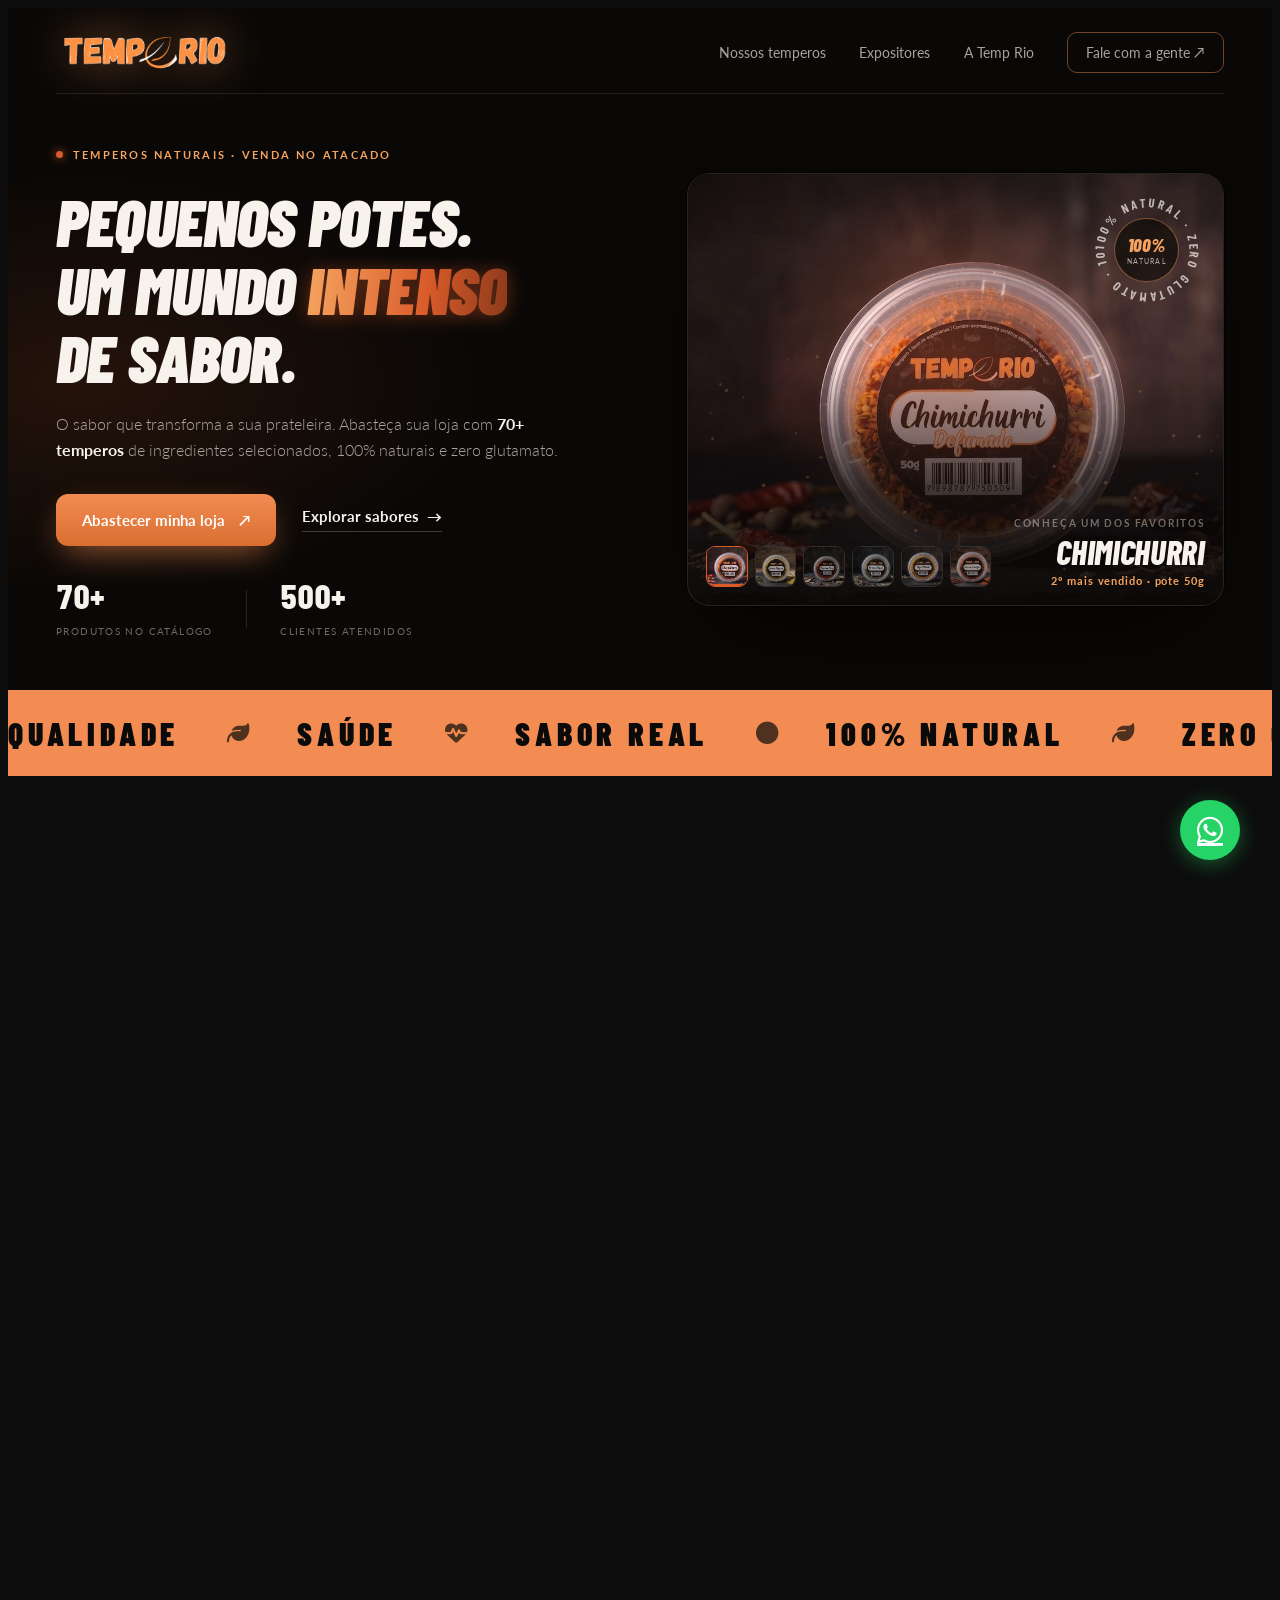
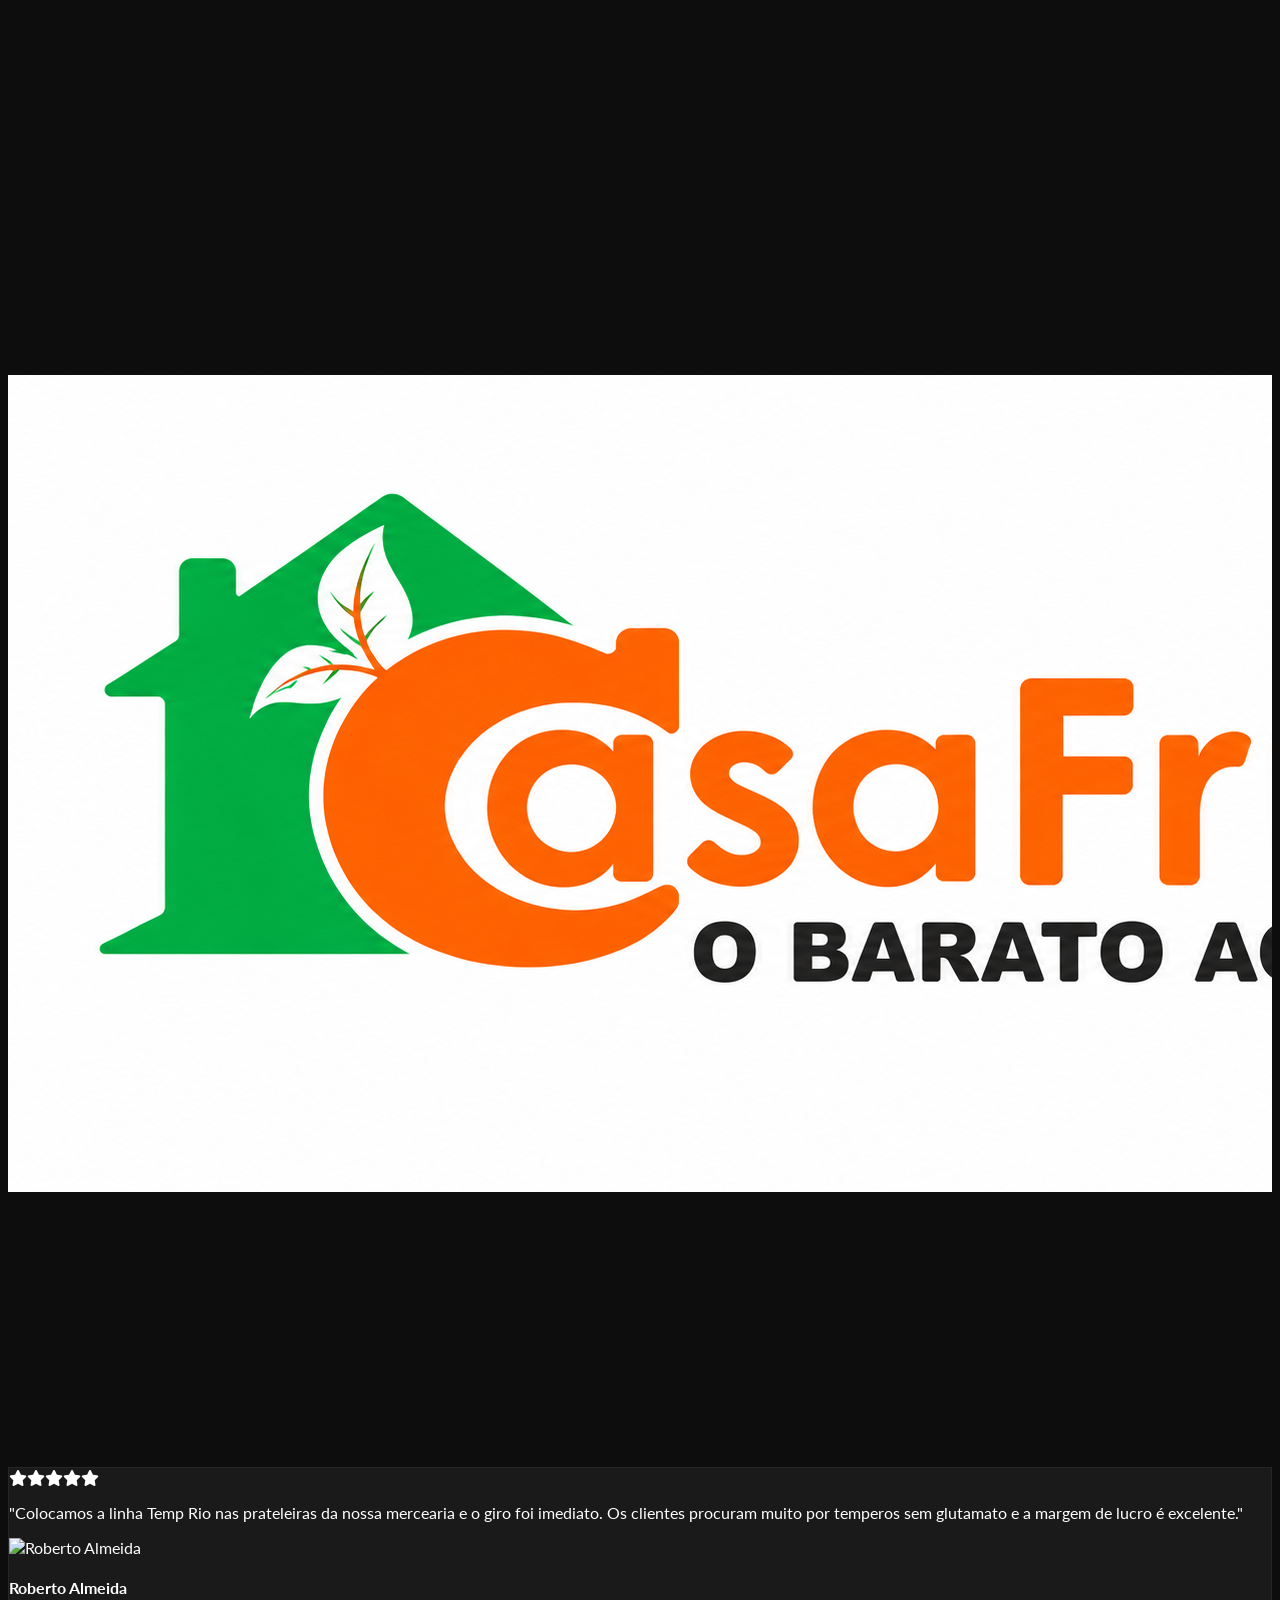
==== commit ec539586: "fix(hero): reposiciona nome e miniaturas no mobile, remove o anel do painel No celular o nome do pro" ====
--- a/index.html
+++ b/index.html
@@ -99,7 +99,6 @@
                     <div class="hero-panel">
                         <div class="hero-stage"></div>
                         <div class="hero-halo"></div>
-                        <div class="hero-ring"></div>
                         <div class="hero-panel-scrim"></div>
                         <canvas class="hero-dust" id="hero-dust"></canvas>
                         <div class="hero-grain"></div>
--- a/css/hero.css
+++ b/css/hero.css
@@ -464,34 +464,6 @@
     }
 }
 
-#hero-section .hero-ring {
-    position: absolute;
-    z-index: 2;
-    pointer-events: none;
-    top: 45%;
-    left: 50%;
-    width: 54%;
-    aspect-ratio: 1;
-    transform: translate(-50%, -50%);
-    border-radius: 50%;
-    border: 1px solid color-mix(in srgb, var(--accent-soft) 40%, transparent);
-    animation: heroRingBreath 5s ease-in-out infinite;
-}
-
-@keyframes heroRingBreath {
-
-    0%,
-    100% {
-        transform: translate(-50%, -50%) scale(1);
-        opacity: .55;
-    }
-
-    50% {
-        transform: translate(-50%, -50%) scale(1.05);
-        opacity: .9;
-    }
-}
-
 /* so o rodape do painel escurece, para o nome e as miniaturas */
 #hero-section .hero-panel-scrim {
     position: absolute;
@@ -808,24 +780,31 @@
     }
 }
 
-/* Painel estreito (telefone): nao cabe miniaturas e nome lado a lado, entao o
-   nome volta para cima das miniaturas. Vem depois das media queries de
-   proposito, para vencer no cascade. */
+/* Painel estreito (telefone): nao cabe miniaturas e nome lado a lado no
+   rodape, entao o nome sai do rodape e vai para o canto superior esquerdo
+   do painel; as miniaturas ficam no canto inferior direito. Vem depois das
+   media queries de proposito, para vencer no cascade. */
 @container (max-width: 480px) {
+    /* position:static tira o rodape da jogada como containing block, para
+       o nome e as miniaturas se posicionarem direto em relacao ao painel */
     #hero-section .hero-foot {
-        flex-direction: column;
-        align-items: stretch;
-        gap: 14px;
-        padding: 0 14px 14px;
+        position: static;
+        padding: 0;
     }
 
     #hero-section .hero-feat {
-        order: 1;
-        align-self: flex-end;
+        position: absolute;
+        z-index: 5;
+        top: 20px;
+        left: 20px;
+        text-align: left;
     }
 
     #hero-section .hero-thumbs {
-        order: 2;
+        position: absolute;
+        z-index: 5;
+        right: 18px;
+        bottom: 18px;
         gap: 6px;
     }
 
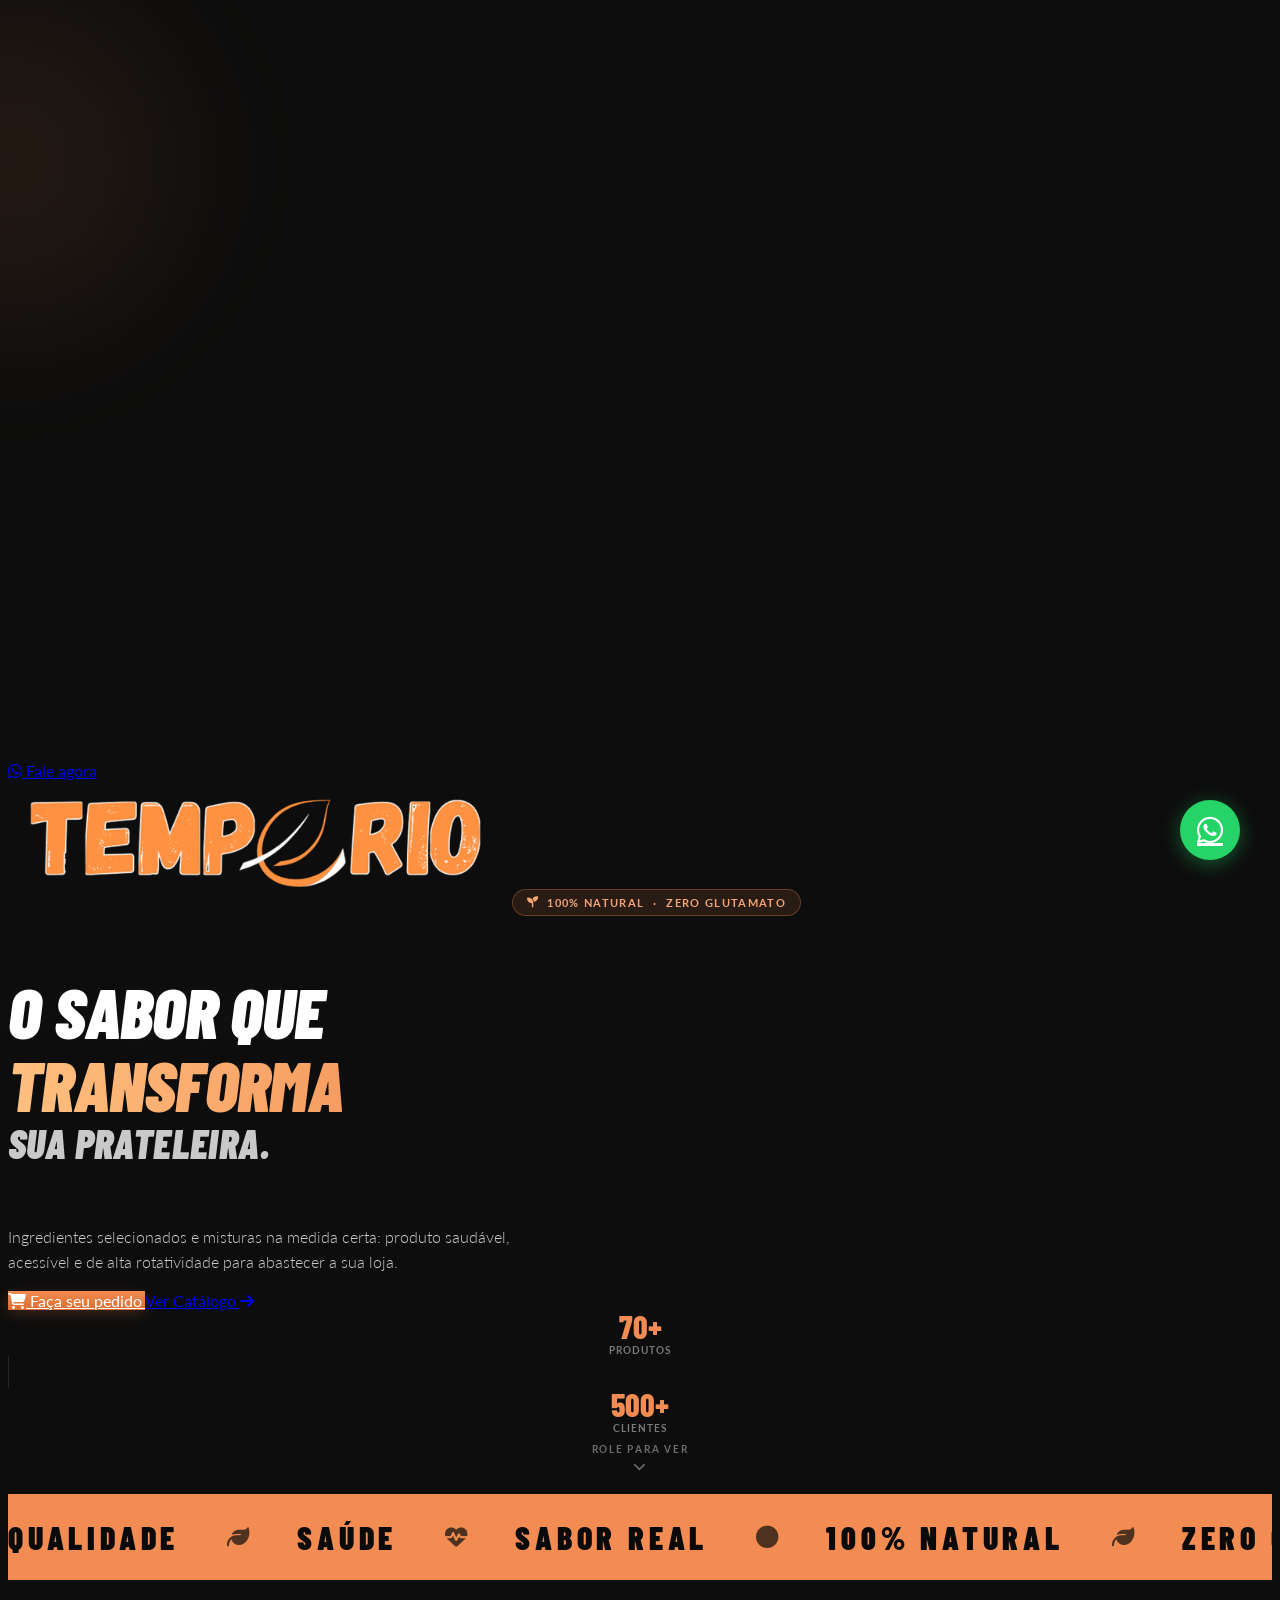
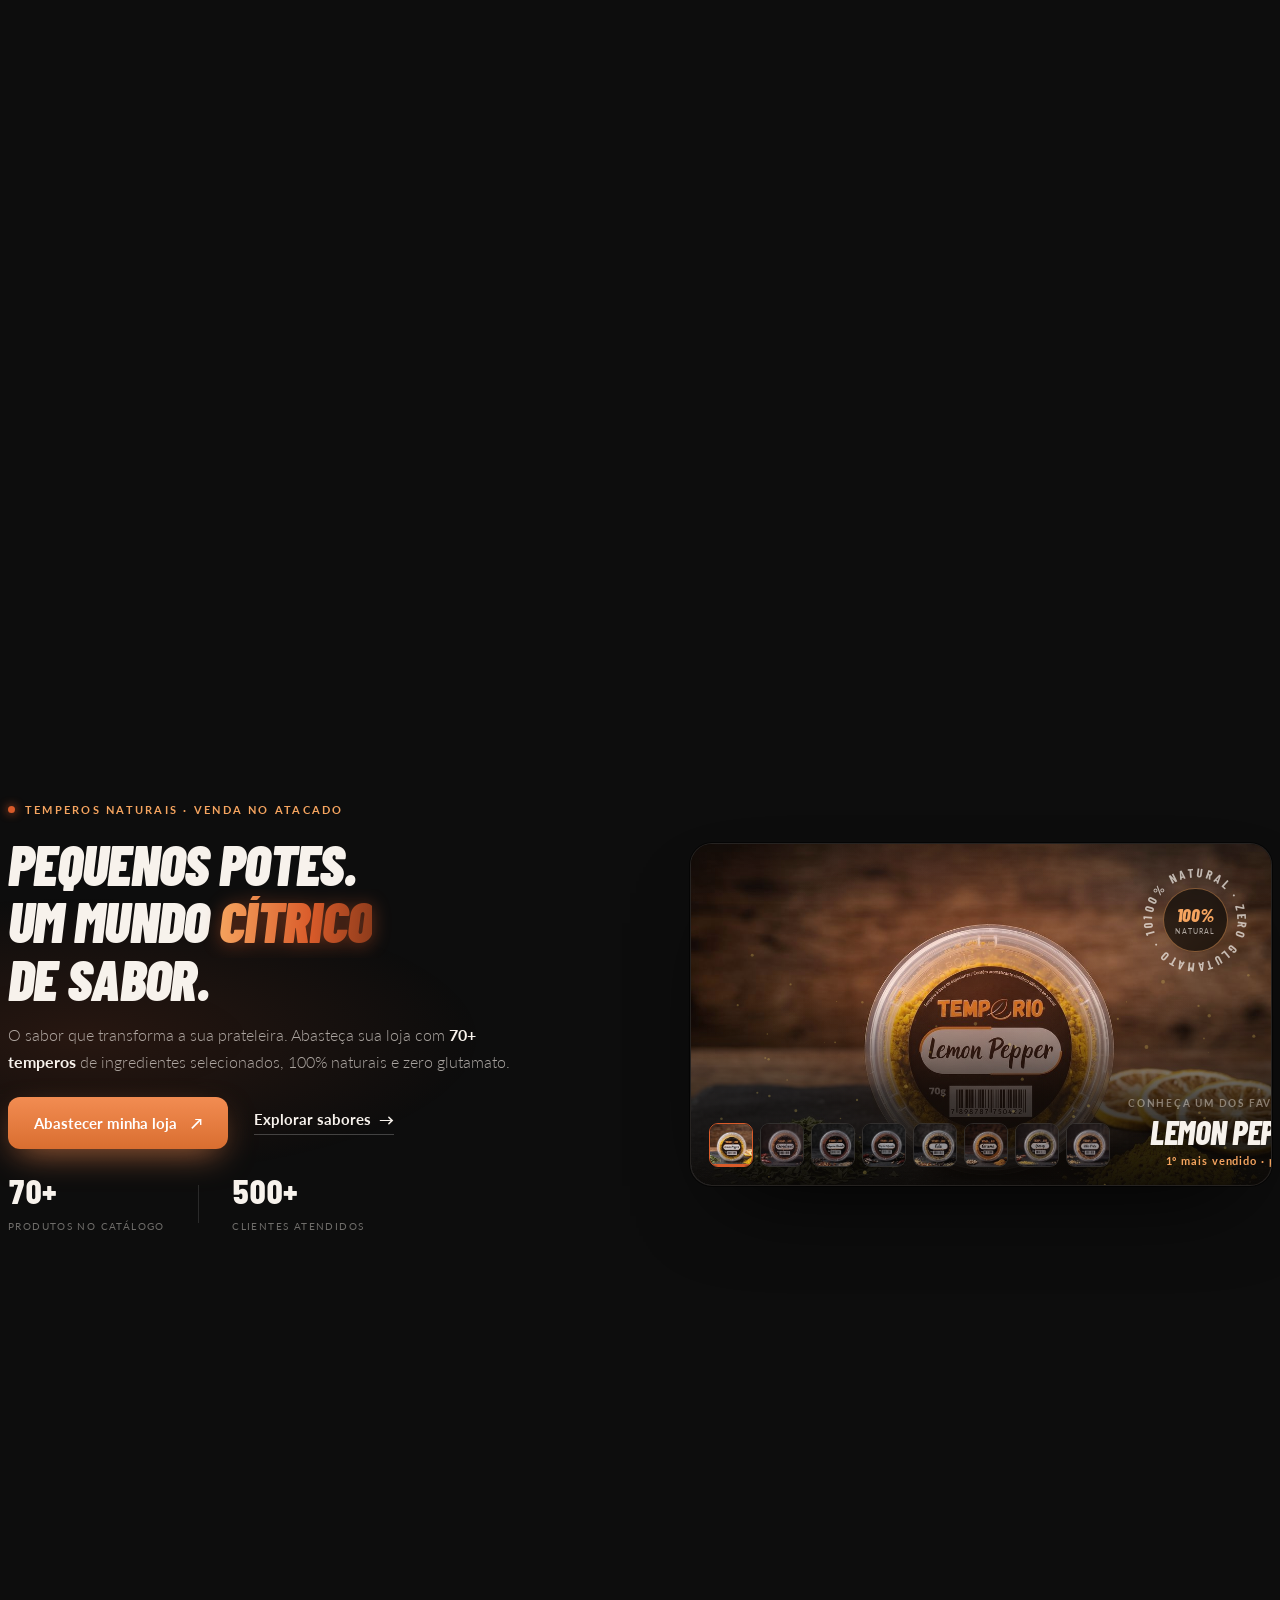
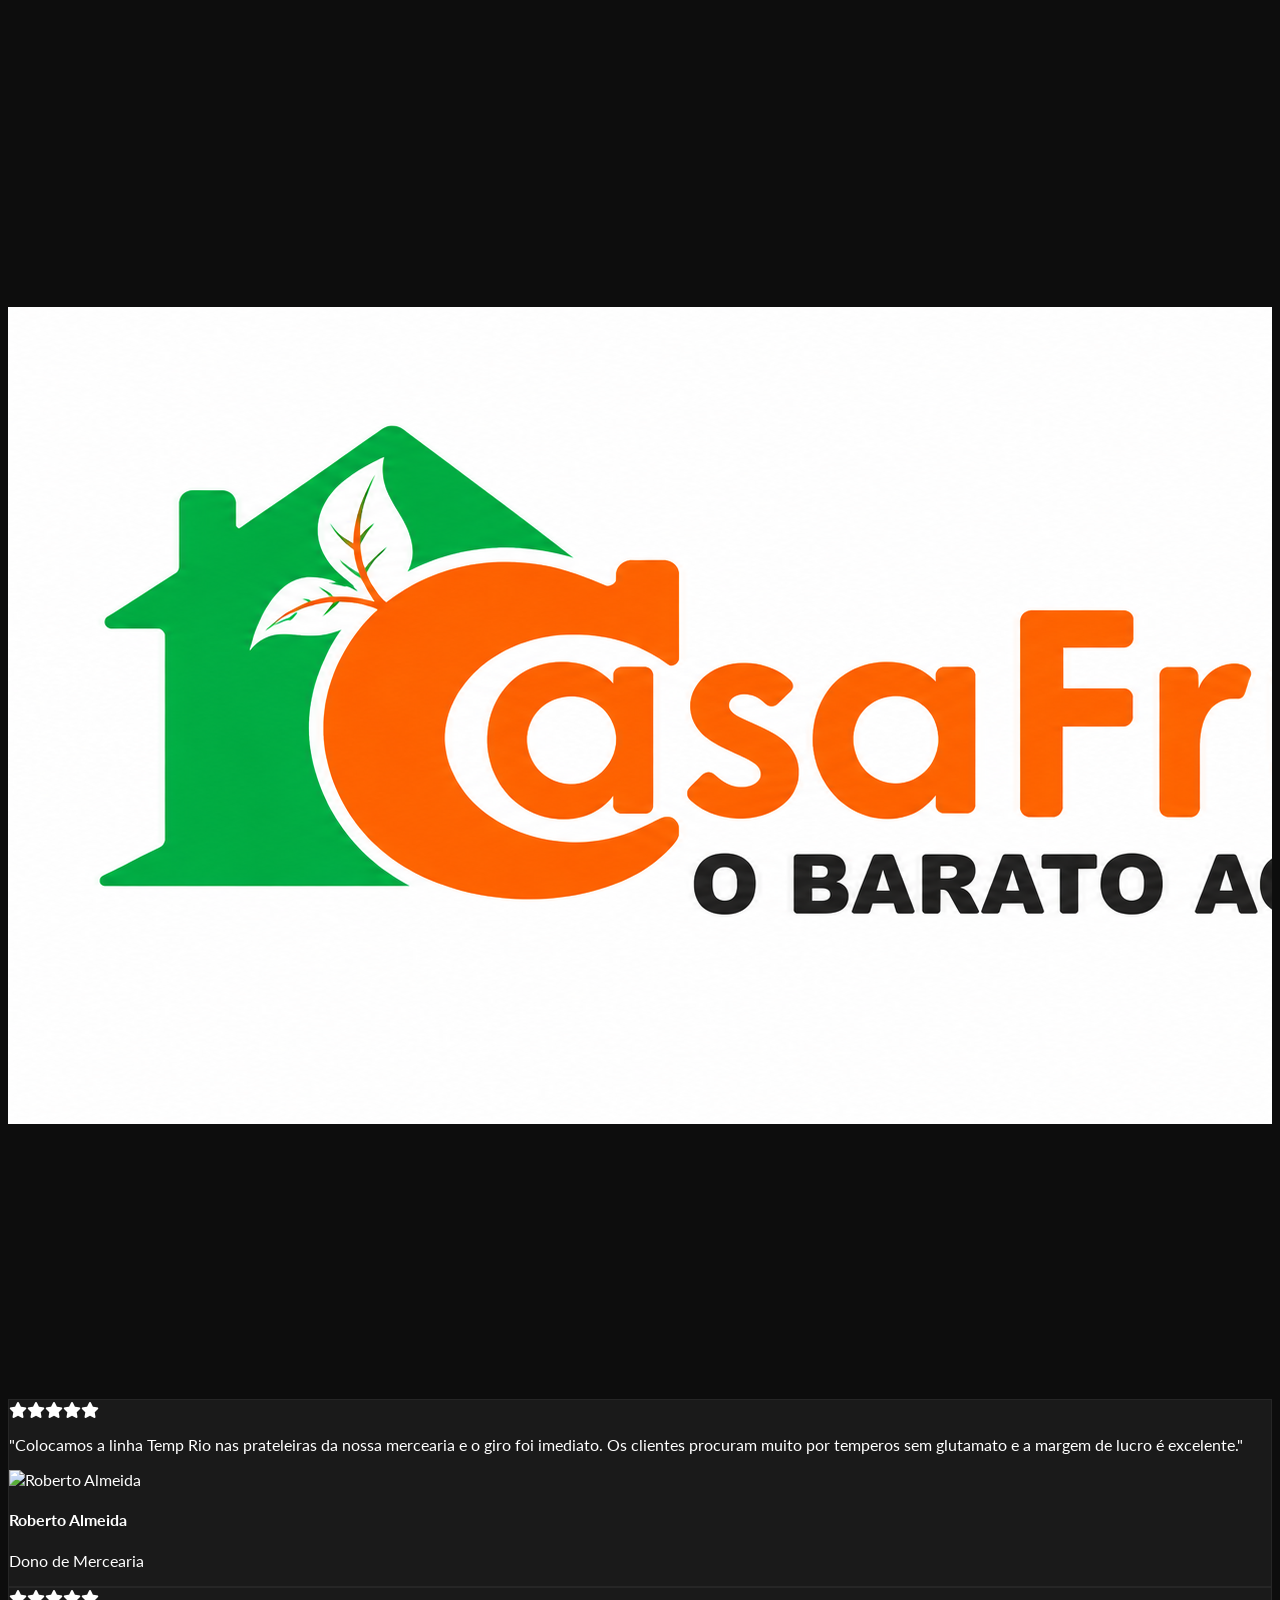
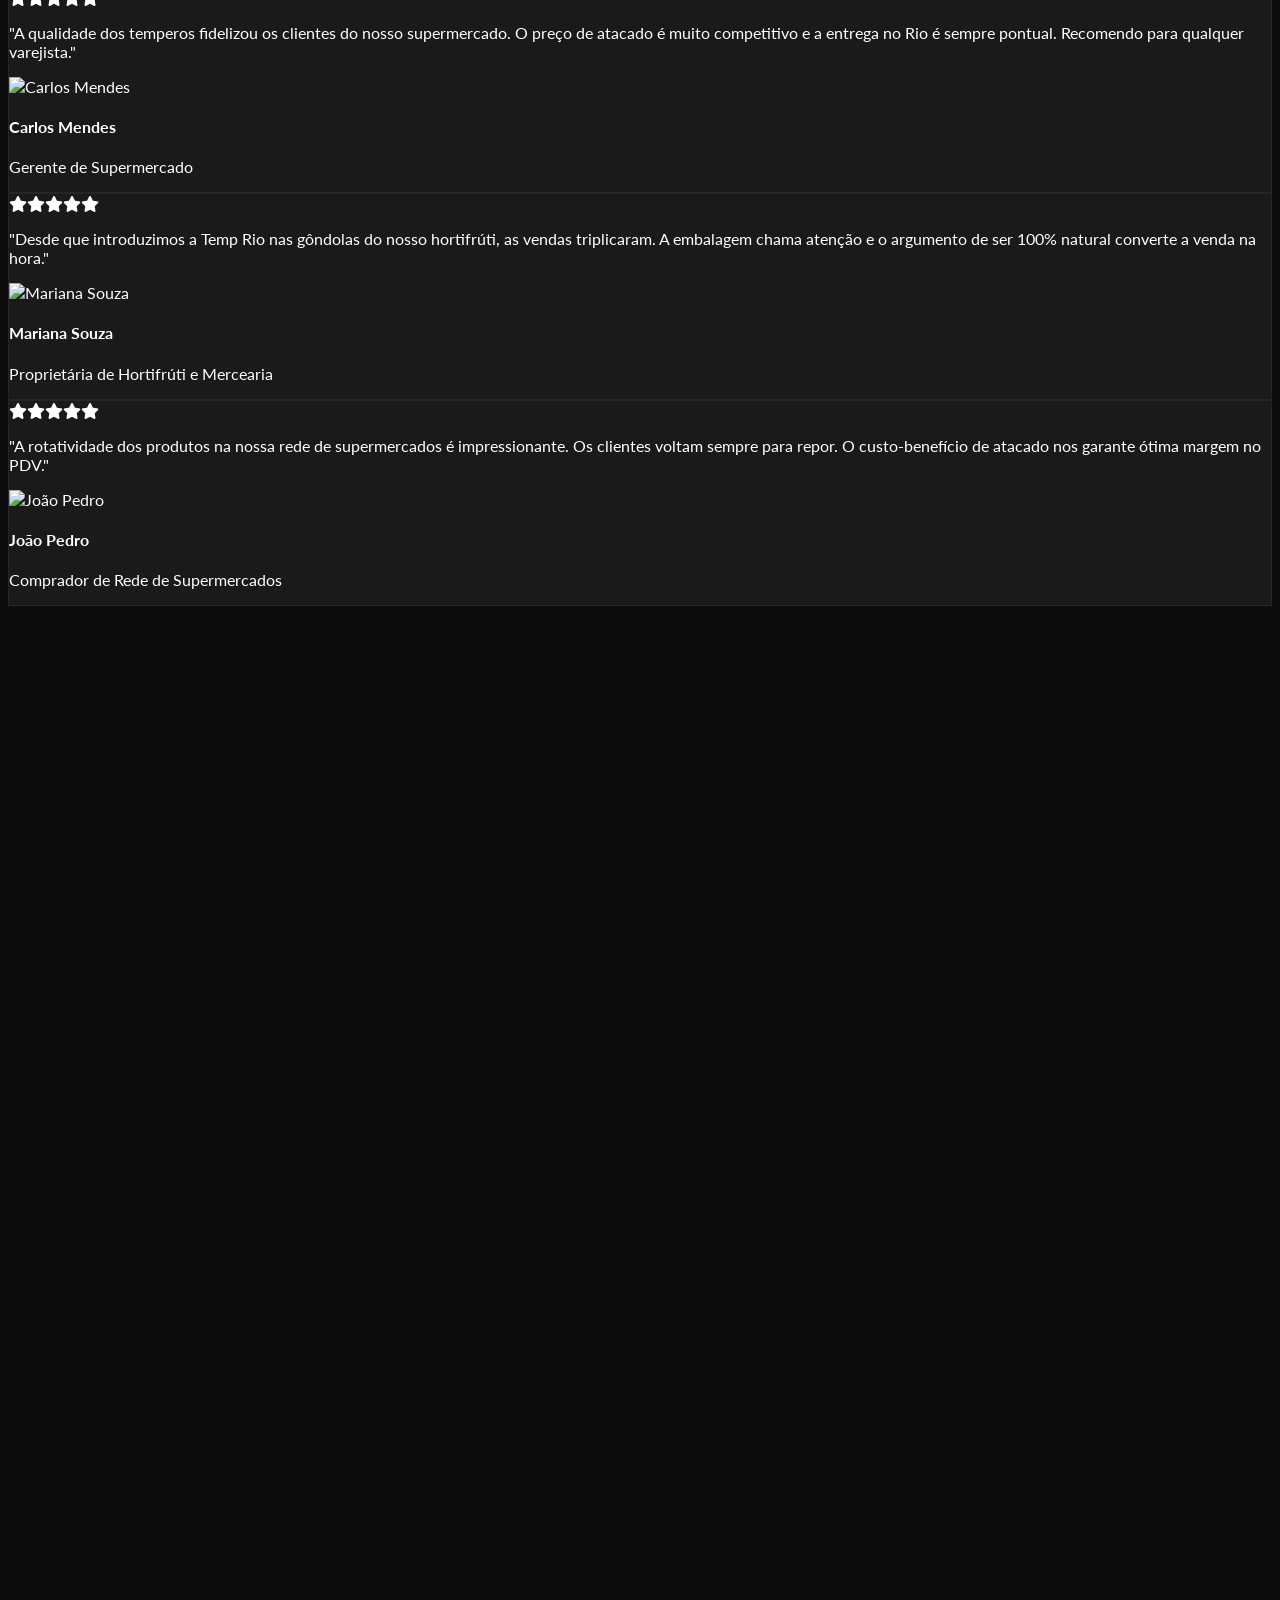
==== commit ba32760c: "feat(destaques): restaura a hero antiga e leva a hero interativa para Nossos Destaques A hero antiga" ====
--- a/index.html
+++ b/index.html
@@ -38,7 +38,7 @@
     <link rel="stylesheet" href="./css/base.css">
     <link rel="stylesheet" href="./css/components.css">
     <link rel="stylesheet" href="./css/animations.css">
-    <link rel="stylesheet" href="./css/hero.css">
+    <link rel="stylesheet" href="./css/destaques.css">
     <link rel="stylesheet" href="./css/cart.css">
 </head>
 
@@ -46,86 +46,94 @@
 
     <main>
         <!-- 1. HERO SECTION -->
-        <section id="hero-section">
-            <div class="hero-inner">
-
-                <!-- Navegacao -->
-                <nav class="hero-nav">
-                    <img class="hero-logo" src="./assets/images/logo.png" alt="Temp Rio" width="900" height="226">
-                    <div class="hero-links">
-                        <a href="catalogo.html">Nossos temperos</a>
-                        <a href="#displays">Expositores</a>
-                        <a href="#sobre-empresa">A Temp Rio</a>
-                        <a class="hero-nav-cta" href="https://wa.me/5521996203535" target="_blank" rel="noopener">
-                            Fale com a gente <span aria-hidden="true">↗</span>
+        <section id="hero-section" class="relative min-h-screen">
+            <div class="relative min-h-screen w-full flex flex-col overflow-hidden hero-noise">
+
+                <!-- Background Video -->
+                <video id="hero-video" autoplay loop muted playsinline
+                    class="absolute inset-0 w-full h-full object-cover saturate-[1.4] scale-105 z-0"
+                    style="transform-origin:center;">
+                    <source src="./assets/images/hero-video.mp4" type="video/mp4">
+                </video>
+
+                <!-- Layered overlays for cinematic depth -->
+                <div class="absolute inset-0 z-1"
+                    style="background: linear-gradient(180deg, rgba(13,13,13,0.72) 0%, rgba(13,13,13,0.28) 40%, rgba(13,13,13,0.55) 75%, rgba(13,13,13,0.92) 100%);">
+                </div>
+                <div class="absolute inset-0 z-1"
+                    style="background: radial-gradient(ellipse 80% 60% at 50% 55%, transparent 30%, rgba(13,13,13,0.6) 100%);">
+                </div>
+
+                <!-- Glow orbs -->
+                <div class="absolute z-1 pointer-events-none"
+                    style="top:50%;left:50%;transform:translate(-50%, -50%);width:600px;height:600px;background:radial-gradient(circle, rgba(242,140,82,0.12) 0%, transparent 60%);filter:blur(50px);">
+                </div>
+
+                <!-- NAVBAR inline inside hero -->
+                <nav class="relative z-20 w-full flex items-center justify-end px-6 md:px-12 pt-6 pb-2 hero-anim hero-anim-1">
+                    <a href="https://wa.me/5521996203535" target="_blank"
+                        class="hidden md:inline-flex items-center gap-2 text-xs font-bold uppercase tracking-widest text-white/70 hover:text-primary-400 transition-colors border border-white/10 hover:border-primary-500/40 px-5 py-2.5 rounded-full backdrop-blur-sm">
+                        <i class="fa-brands fa-whatsapp text-green-400"></i> Fale agora
+                    </a>
+                </nav>
+
+                <!-- Main hero content -->
+                <div id="hero-text-content"
+                    class="relative z-20 flex flex-col flex-1 items-center justify-center px-6 md:px-12 w-full max-w-4xl mx-auto text-center will-change-transform will-change-opacity">
+
+                    <!-- Logo -->
+                    <img src="./assets/images/logo.png" alt="Temp Rio" class="w-full max-w-[75%] md:max-w-lg lg:max-w-xl mx-auto mb-4 drop-shadow-[0_0_40px_rgba(242,140,82,0.8)] hero-anim hero-anim-2">
+
+                    <!-- Badge -->
+                    <div class="hero-pill hero-anim hero-anim-2 mb-2 mx-auto">
+                        <i class="fa-solid fa-seedling"></i>
+                        <span>100% Natural &nbsp;·&nbsp; Zero Glutamato</span>
+                    </div>
+
+                    <!-- Headline -->
+                    <h1 class="hero-headline hero-anim hero-anim-3 mb-4" style="font-size: clamp(2.25rem, 5.5vw, 5rem); line-height: 1.05;">
+                        <span class="line-white">O sabor que</span>
+                        <span class="line-orange">transforma</span>
+                        <span class="line-sub">sua prateleira.</span>
+                    </h1>
+
+                    <!-- Body text -->
+                    <p class="hero-lead hero-anim hero-anim-4 mx-auto mb-7">
+                        Ingredientes selecionados e misturas na medida certa: produto saudável,
+                        acessível e de alta rotatividade para abastecer a sua loja.
+                    </p>
+
+                    <!-- CTAs -->
+                    <div class="hero-anim hero-anim-4 flex flex-col sm:flex-row justify-center gap-3 mb-6 w-full">
+                        <a href="pedido.html"
+                            class="btn-primary px-6 py-3 rounded-xl font-bold text-base flex items-center justify-center gap-3">
+                            <i class="fa-solid fa-cart-shopping text-xl"></i> Faça seu pedido
                         </a>
-                    </div>
-                </nav>
-
-                <div class="hero-split">
-
-                    <!-- Texto -->
-                    <div class="hero-copy">
-                        <div class="hero-eyebrow">Temperos naturais · Venda no atacado</div>
-
-                        <h1 class="hero-hl">
-                            <span class="hero-mask hero-m1"><span>Pequenos potes.</span></span>
-                            <span class="hero-mask hero-m2"><span>Um mundo <span class="hero-acc" id="hero-word">intenso</span></span></span>
-                            <span class="hero-mask hero-m3"><span>de sabor.</span></span>
-                        </h1>
-
-                        <p class="hero-lead">
-                            O sabor que transforma a sua prateleira. Abasteça sua loja com
-                            <b>70+ temperos</b> de ingredientes selecionados, 100% naturais e zero glutamato.
-                        </p>
-
-                        <div class="hero-ctas">
-                            <a class="hero-btn" href="pedido.html">
-                                Abastecer minha loja <span aria-hidden="true">↗</span>
-                            </a>
-                            <a class="hero-link-more" href="catalogo.html">
-                                Explorar sabores <span class="arr" aria-hidden="true">→</span>
-                            </a>
-                        </div>
-
-                        <div class="hero-stats">
-                            <div class="hero-stat"><b id="hero-c1">70+</b><span>Produtos no catálogo</span></div>
-                            <div class="hero-vr"></div>
-                            <div class="hero-stat"><b id="hero-c2">500+</b><span>Clientes atendidos</span></div>
-                        </div>
-                    </div>
-
-                    <!-- Painel do tempero em destaque (montado por js/hero.js) -->
-                    <div class="hero-panel">
-                        <div class="hero-stage"></div>
-                        <div class="hero-halo"></div>
-                        <div class="hero-panel-scrim"></div>
-                        <canvas class="hero-dust" id="hero-dust"></canvas>
-                        <div class="hero-grain"></div>
-
-                        <div class="hero-seal" aria-label="100% natural, zero glutamato">
-                            <svg viewBox="0 0 100 100" aria-hidden="true">
-                                <defs>
-                                    <path id="heroSealPath" d="M50,50 m-38,0 a38,38 0 1,1 76,0 a38,38 0 1,1 -76,0" />
-                                </defs>
-                                <text><textPath href="#heroSealPath">100% NATURAL · ZERO GLUTAMATO · 100% NATURAL · </textPath></text>
-                            </svg>
-                            <div class="core">
-                                <div><b>100%</b><small>Natural</small></div>
-                            </div>
-                        </div>
-
-                        <div class="hero-foot">
-                            <div class="hero-feat">
-                                <small>Conheça um dos favoritos</small>
-                                <span class="hero-mask"><span class="hero-feat-name" id="hero-fname">Chimichurri</span></span>
-                                <div class="hero-feat-meta" id="hero-fmeta">2º mais vendido · pote 50g</div>
-                            </div>
-                            <div class="hero-thumbs" id="hero-thumbs"></div>
-                        </div>
-                    </div>
-
-                </div>
+                        <a href="catalogo.html"
+                            class="px-6 py-3 rounded-xl font-semibold text-base flex items-center justify-center gap-2 border border-white/12 text-white/70 hover:text-white hover:border-white/25 transition-all backdrop-blur-sm">
+                            Ver Catálogo <i class="fa-solid fa-arrow-right text-sm"></i>
+                        </a>
+                    </div>
+
+                    <!-- Stats bar -->
+                    <div class="hero-anim hero-anim-5 flex items-center justify-center gap-8 md:gap-14 w-full">
+                        <div class="hero-stat">
+                            <span class="hero-stat-num">70+</span>
+                            <span class="hero-stat-label">Produtos</span>
+                        </div>
+                        <div class="stat-divider"></div>
+                        <div class="hero-stat">
+                            <span class="hero-stat-num">500+</span>
+                            <span class="hero-stat-label">Clientes</span>
+                        </div>
+                    </div>
+                </div>
+
+                <!-- Indicador de scroll -->
+                <a href="#sobre" class="hero-scroll-cue hero-anim hero-anim-5" aria-label="Ver o restante do site">
+                    <span>Role para ver</span>
+                    <i class="fa-solid fa-chevron-down"></i>
+                </a>
             </div>
         </section>
 
@@ -332,23 +340,76 @@
         </section>
 
         <!-- 4. PRODUTOS -->
-        <section id="produtos" class="py-24 border-y border-borderSubtle">
+        <section id="produtos" class="py-16 border-y border-borderSubtle">
             <div class="max-w-7xl mx-auto px-6">
-                <div class="flex flex-col md:flex-row md:items-end justify-between mb-16 gap-6 fade-in">
-                    <div>
-                        <h2 class="text-3xl md:text-5xl font-bold tracking-tight mb-4">Nossos Destaques</h2>
-                        <p class="text-textSecondary font-light text-lg max-w-xl">Os queridinhos da casa. Ingredientes selecionados especialmente para dar aquele toque de chef na sua cozinha.</p>
-                        <p class="text-primary-500 font-bold uppercase tracking-widest text-sm mt-4">EXPERIMENTE E SURPREENDA-SE!</p>
-                    </div>
-                    <a href="catalogo.html"
-                        class="text-primary-400 hover:text-primary-500 font-semibold flex items-center gap-2 group transition-colors">
-                        Ver catálogo completo <i
-                            class="fa-solid fa-arrow-right transform group-hover:translate-x-1 transition-transform"></i>
-                    </a>
-                </div>
-
-                <!-- Produtos listados dinamicamente pelo JS -->
-                <div id="destaques-container" class="grid sm:grid-cols-2 lg:grid-cols-4 gap-6">
+                <!-- Hero interativa, copiada como estava, agora em destaque aqui
+                     (montada por js/destaques.js) -->
+                <div id="destaques-hero">
+                    <div class="dest-split">
+
+                        <!-- Texto -->
+                        <div class="dest-copy">
+                            <div class="dest-eyebrow">Temperos naturais · Venda no atacado</div>
+
+                            <h1 class="dest-hl">
+                                <span class="dest-mask dest-m1"><span>Pequenos potes.</span></span>
+                                <span class="dest-mask dest-m2"><span>Um mundo <span class="dest-acc" id="dest-word">cítrico</span></span></span>
+                                <span class="dest-mask dest-m3"><span>de sabor.</span></span>
+                            </h1>
+
+                            <p class="dest-lead">
+                                O sabor que transforma a sua prateleira. Abasteça sua loja com
+                                <b>70+ temperos</b> de ingredientes selecionados, 100% naturais e zero glutamato.
+                            </p>
+
+                            <div class="dest-ctas">
+                                <a class="dest-btn" href="pedido.html">
+                                    Abastecer minha loja <span aria-hidden="true">↗</span>
+                                </a>
+                                <a class="dest-link-more" href="catalogo.html">
+                                    Explorar sabores <span class="arr" aria-hidden="true">→</span>
+                                </a>
+                            </div>
+
+                            <div class="dest-stats">
+                                <div class="dest-stat"><b id="dest-c1">70+</b><span>Produtos no catálogo</span></div>
+                                <div class="dest-vr"></div>
+                                <div class="dest-stat"><b id="dest-c2">500+</b><span>Clientes atendidos</span></div>
+                            </div>
+                        </div>
+
+                        <!-- Painel do tempero em destaque, do maior para o menor ranking
+                             de vendas -->
+                        <div class="dest-panel" id="dest-panel">
+                            <div class="dest-stage"></div>
+                            <div class="dest-halo"></div>
+                            <div class="dest-scrim"></div>
+                            <canvas class="dest-dust" id="dest-dust"></canvas>
+                            <div class="dest-grain"></div>
+
+                            <div class="dest-seal" aria-label="100% natural, zero glutamato">
+                                <svg viewBox="0 0 100 100" aria-hidden="true">
+                                    <defs>
+                                        <path id="destSealPath" d="M50,50 m-38,0 a38,38 0 1,1 76,0 a38,38 0 1,1 -76,0" />
+                                    </defs>
+                                    <text><textPath href="#destSealPath">100% NATURAL · ZERO GLUTAMATO · 100% NATURAL · </textPath></text>
+                                </svg>
+                                <div class="core">
+                                    <div><b>100%</b><small>Natural</small></div>
+                                </div>
+                            </div>
+
+                            <div class="dest-foot">
+                                <div class="dest-feat">
+                                    <small>Conheça um dos favoritos</small>
+                                    <span class="dest-mask"><span class="dest-feat-name" id="dest-fname">Lemon Pepper</span></span>
+                                    <div class="dest-feat-meta" id="dest-fmeta">1º mais vendido · pote 70g</div>
+                                </div>
+                                <div class="dest-thumbs" id="dest-thumbs"></div>
+                            </div>
+                        </div>
+
+                    </div>
                 </div>
             </div>
         </section>
@@ -672,7 +733,7 @@
 
     <!-- Scripts -->
     <script src="./js/main.js"></script>
-    <script src="./js/hero.js"></script>
+    <script src="./js/destaques.js"></script>
     <script src="./js/faq.js"></script>
     <script src="./js/sliders.js"></script>
     <script src="./js/counters.js"></script>
--- a/css/components.css
+++ b/css/components.css
@@ -37,6 +37,93 @@
     transition: transform 0.3s ease;
 }
 
+/* ===================== HERO IMPROVEMENTS ===================== */
+/* Noise texture overlay - Optimized for Performance */
+.hero-noise::after {
+    content: '';
+    position: absolute;
+    inset: 0;
+    /* Static PNG noise is 100x faster than SVG feTurbulence */
+    background-image: url("[data-uri]");
+    background-size: 50px;
+    pointer-events: none;
+    z-index: 2;
+    opacity: 0.15; /* Replaces heavy mix-blend-mode: overlay */
+    transform: translateZ(0); /* Force GPU Layer */
+}
+
+/* Big headline */
+.hero-headline {
+    font-family: 'Barlow Condensed', sans-serif;
+    font-weight: 900;
+    font-style: italic;
+    line-height: 0.9;
+    text-transform: uppercase;
+    letter-spacing: -0.01em;
+}
+
+.hero-headline .line-white {
+    color: #FFFFFF;
+    text-shadow: 0 0 80px rgba(255, 255, 255, 0.08);
+    display: block;
+}
+
+.hero-headline .line-orange {
+    background: linear-gradient(90deg, #FFC080 0%, #F28C52 40%, #D96E30 100%);
+    -webkit-background-clip: text;
+    background-clip: text;
+    -webkit-text-fill-color: transparent;
+    display: block;
+}
+
+/* Pill badge */
+.hero-pill {
+    display: inline-flex;
+    align-items: center;
+    gap: 8px;
+    background: rgba(242, 140, 82, 0.12);
+    border: 1px solid rgba(242, 140, 82, 0.3);
+    color: #F5A474;
+    font-size: 0.7rem;
+    font-weight: 700;
+    letter-spacing: 0.12em;
+    text-transform: uppercase;
+    padding: 6px 14px;
+    border-radius: 999px;
+    backdrop-filter: blur(8px);
+}
+
+/* Stat counters */
+.hero-stat {
+    display: flex;
+    flex-direction: column;
+    align-items: center;
+    gap: 2px;
+}
+
+.hero-stat-num {
+    font-family: 'Barlow Condensed', sans-serif;
+    font-weight: 800;
+    font-size: 2rem;
+    line-height: 1;
+    color: #F28C52;
+}
+
+.hero-stat-label {
+    font-size: 0.65rem;
+    font-weight: 700;
+    letter-spacing: 0.1em;
+    text-transform: uppercase;
+    color: rgba(255, 255, 255, 0.45);
+}
+
+/* Divider dot */
+.stat-divider {
+    width: 1px;
+    height: 32px;
+    background: rgba(255, 255, 255, 0.1);
+}
+
 /* Feature Card */
 .feature-card {
     position: relative;
@@ -95,3 +182,62 @@
     opacity: 0.7;
 }
 
+/* Fecho da headline - mesma voz da marca, so que menor */
+.hero-headline .line-sub {
+    display: block;
+    color: rgba(255, 255, 255, 0.78);
+    font-size: 0.58em;
+    letter-spacing: 0.01em;
+    text-shadow: 0 0 60px rgba(255, 255, 255, 0.06);
+}
+
+/* Texto de apoio da hero */
+.hero-lead {
+    max-width: 34rem;
+    font-size: clamp(1rem, 1.15vw, 1.15rem);
+    font-weight: 300;
+    line-height: 1.6;
+    color: rgba(255, 255, 255, 0.78);
+}
+
+/* Indicador de scroll no rodape da hero */
+.hero-scroll-cue {
+    /* Item do fluxo da coluna da hero, nao sobreposto: o conteudo
+       centralizado acima nunca colide com ele, em nenhuma altura de tela. */
+    align-self: center;
+    margin-top: auto;
+    margin-bottom: 20px;
+    padding-top: 10px;
+    z-index: 20;
+    display: flex;
+    flex-direction: column;
+    align-items: center;
+    gap: 6px;
+    color: rgba(255, 255, 255, 0.4);
+    font-size: 0.6rem;
+    font-weight: 700;
+    letter-spacing: 0.18em;
+    text-transform: uppercase;
+    text-decoration: none;
+    transition: color 0.3s ease;
+}
+
+.hero-scroll-cue:hover {
+    color: #F28C52;
+}
+
+.hero-scroll-cue i {
+    font-size: 0.8rem;
+    animation: scrollNudge 2.2s ease-in-out infinite;
+}
+
+/* Abaixo disso a hero nao tem folga para o indicador sem vazar para a
+   secao seguinte, entao ele some. */
+@media (max-height: 740px) {
+    .hero-scroll-cue { display: none; }
+}
+
+/* No mobile o botao flutuante do WhatsApp disputa espaco com o indicador */
+@media (max-width: 767px) {
+    .hero-scroll-cue { display: none; }
+}
--- a/css/animations.css
+++ b/css/animations.css
@@ -29,6 +29,28 @@
     opacity: 1;
     transform: translateY(0);
 }
+
+/* Hero stagger animations */
+@keyframes heroFadeUp {
+    from {
+        opacity: 0;
+        transform: translateY(40px);
+    }
+    to {
+        opacity: 1;
+        transform: translateY(0);
+    }
+}
+
+.hero-anim {
+    animation: heroFadeUp 0.9s cubic-bezier(0.16, 1, 0.3, 1) both;
+}
+
+.hero-anim-1 { animation-delay: 0.1s; }
+.hero-anim-2 { animation-delay: 0.25s; }
+.hero-anim-3 { animation-delay: 0.4s; }
+.hero-anim-4 { animation-delay: 0.6s; }
+.hero-anim-5 { animation-delay: 0.8s; }
 
 /* Orange glow pulse on CTA */
 @keyframes glowPulse {
@@ -80,7 +102,14 @@
     animation-play-state: paused;
 }
 
+/* Balanco suave da seta de scroll */
+@keyframes scrollNudge {
+    0%, 100% { transform: translateY(0); opacity: 0.55; }
+    50%      { transform: translateY(5px); opacity: 1; }
+}
+
 /* Respeita quem pediu menos movimento no sistema */
 @media (prefers-reduced-motion: reduce) {
-    #hero-section .hero-shot.active { animation: none; }
+    .hero-anim { animation: none; }
+    .hero-scroll-cue i { animation: none; }
 }
--- a/css/destaques.css
+++ b/css/destaques.css
@@ -0,0 +1,717 @@
+/* ============================================================
+   NOSSOS DESTAQUES — a hero interativa, copiada como estava,
+   realocada para dentro da secao "Nossos Destaques" (texto em
+   coluna + painel do tempero em rotacao, do maior para o menor
+   ranking de vendas). So a navegacao do topo (logo + menu) ficou
+   de fora, por ser exclusiva do topo da pagina.
+   Tudo escopado em #destaques-hero para nao vazar no resto do site.
+   ============================================================ */
+
+@property --d-accent {
+    syntax: "<color>";
+    inherits: true;
+    initial-value: #D95B2A;
+}
+
+@property --d-accent-soft {
+    syntax: "<color>";
+    inherits: true;
+    initial-value: #F5A45F;
+}
+
+#destaques-hero {
+    --d-accent: #D95B2A;
+    --d-accent-soft: #F5A45F;
+    --d-text: #F7F2EC;
+    --d-dim: rgba(247, 242, 236, 0.66);
+    --d-faint: rgba(247, 242, 236, 0.42);
+
+    transition: --d-accent 900ms ease, --d-accent-soft 900ms ease;
+
+    position: relative;
+    color: var(--d-text);
+    isolation: isolate;
+}
+
+/* brilho ambiente discreto atras do texto, na cor do tempero */
+#destaques-hero::before {
+    content: '';
+    position: absolute;
+    z-index: 0;
+    pointer-events: none;
+    left: -10%;
+    top: 20%;
+    width: 52%;
+    height: 70%;
+    background: radial-gradient(ellipse at 30% 50%, color-mix(in srgb, var(--d-accent) 13%, transparent) 0%, transparent 62%);
+}
+
+/* ---------- divisao ---------- */
+#destaques-hero .dest-split {
+    position: relative;
+    z-index: 1;
+    display: grid;
+    grid-template-columns: minmax(0, 1.1fr) minmax(0, 1fr);
+    gap: clamp(24px, 3.2vw, 46px);
+    align-items: center;
+    min-width: 0;
+}
+
+#destaques-hero .dest-copy {
+    max-width: 620px;
+    min-width: 0;
+    padding-block: 12px;
+}
+
+#destaques-hero .dest-eyebrow {
+    display: inline-flex;
+    align-items: center;
+    gap: 10px;
+    font-size: 0.7rem;
+    font-weight: 700;
+    letter-spacing: 0.2em;
+    text-transform: uppercase;
+    color: var(--d-accent-soft);
+    margin-bottom: 16px;
+}
+
+#destaques-hero .dest-eyebrow::before {
+    content: '';
+    width: 7px;
+    height: 7px;
+    border-radius: 50%;
+    background: var(--d-accent);
+    box-shadow: 0 0 10px var(--d-accent);
+}
+
+#destaques-hero .dest-hl {
+    font-family: 'Barlow Condensed', sans-serif;
+    font-weight: 900;
+    font-style: italic;
+    text-transform: uppercase;
+    line-height: 0.9;
+    letter-spacing: -0.012em;
+    /* o teto cabe a maior variacao da linha do meio ("Um mundo irresistivel");
+       um pouco menor que a hero do topo para a secao ficar mais compacta */
+    font-size: clamp(2rem, 4.4vw, 3.6rem);
+    margin: 0 0 18px;
+}
+
+/* O padding da folga para o overflow:hidden nao cortar nem as descidas dos
+   glifos (Q, p, g) nem a inclinacao do italico no fim da linha. A margem
+   negativa devolve tudo ao fluxo: a largura util continua sendo a da coluna. */
+#destaques-hero .dest-mask {
+    display: block;
+    overflow: hidden;
+    padding: 0.12em 0.26em 0.2em 0;
+    margin: 0 -0.26em -0.2em 0;
+}
+
+#destaques-hero .dest-mask>span {
+    display: block;
+    animation: destLineUp .95s cubic-bezier(.16, .85, .24, 1) both;
+}
+
+#destaques-hero .dest-m1>span {
+    animation-delay: .1s;
+}
+
+#destaques-hero .dest-m2>span {
+    animation-delay: .2s;
+}
+
+#destaques-hero .dest-m3>span {
+    animation-delay: .3s;
+}
+
+@keyframes destLineUp {
+    from {
+        transform: translateY(135%);
+    }
+
+    to {
+        transform: translateY(0);
+    }
+}
+
+#destaques-hero .dest-acc {
+    display: inline-block;
+    background: linear-gradient(94deg, var(--d-accent-soft) 0%, var(--d-accent) 60%, color-mix(in srgb, var(--d-accent) 65%, #000) 100%);
+    -webkit-background-clip: text;
+    background-clip: text;
+    -webkit-text-fill-color: transparent;
+    color: transparent;
+    /* brilho curto o bastante para caber na folga do mask */
+    filter: drop-shadow(0 2px 9px color-mix(in srgb, var(--d-accent) 45%, transparent));
+}
+
+/* a palavra troca em elevador junto com o tempero em destaque */
+@keyframes destWordOut {
+    to {
+        transform: translateY(-120%);
+        opacity: 0;
+    }
+}
+
+@keyframes destWordIn {
+    from {
+        transform: translateY(120%);
+        opacity: 0;
+    }
+
+    to {
+        transform: none;
+        opacity: 1;
+    }
+}
+
+#destaques-hero .dest-lead {
+    font-size: clamp(0.98rem, 1.1vw, 1.08rem);
+    font-weight: 300;
+    line-height: 1.68;
+    color: var(--d-dim);
+    max-width: 32rem;
+    margin: 0 0 22px;
+}
+
+#destaques-hero .dest-lead b {
+    color: var(--d-text);
+    font-weight: 700;
+}
+
+#destaques-hero .dest-ctas {
+    display: flex;
+    flex-wrap: wrap;
+    align-items: center;
+    gap: 14px 26px;
+    margin-bottom: 26px;
+}
+
+#destaques-hero .dest-btn {
+    position: relative;
+    overflow: hidden;
+    display: inline-flex;
+    align-items: center;
+    gap: 14px;
+    padding: 17px 26px;
+    border-radius: 12px;
+    background: linear-gradient(180deg, #F28C52 0%, #D96E30 100%);
+    color: #fff;
+    text-decoration: none;
+    font-weight: 700;
+    font-size: 0.95rem;
+    box-shadow: 0 12px 34px -10px rgba(242, 140, 82, 0.7);
+    transition: transform .25s ease, box-shadow .25s ease;
+}
+
+#destaques-hero .dest-btn:hover {
+    transform: translateY(-2px);
+    box-shadow: 0 16px 40px -10px rgba(242, 140, 82, 0.85);
+}
+
+#destaques-hero .dest-btn::after {
+    content: '';
+    position: absolute;
+    top: 0;
+    left: -120%;
+    width: 55%;
+    height: 100%;
+    background: linear-gradient(100deg, transparent, rgba(255, 255, 255, 0.3), transparent);
+    transform: skewX(-18deg);
+    animation: destSweep 4.6s ease-in-out 2.4s infinite;
+}
+
+@keyframes destSweep {
+    0% {
+        left: -120%;
+    }
+
+    22% {
+        left: 150%;
+    }
+
+    100% {
+        left: 150%;
+    }
+}
+
+#destaques-hero .dest-link-more {
+    display: inline-flex;
+    align-items: center;
+    gap: 8px;
+    font-weight: 700;
+    font-size: 0.92rem;
+    color: var(--d-text);
+    text-decoration: none;
+    padding-bottom: 6px;
+    border-bottom: 1px solid rgba(255, 255, 255, 0.22);
+    transition: border-color .25s;
+}
+
+#destaques-hero .dest-link-more:hover {
+    border-color: var(--d-accent-soft);
+}
+
+#destaques-hero .dest-link-more .arr {
+    transition: transform .25s;
+}
+
+#destaques-hero .dest-link-more:hover .arr {
+    transform: translateX(4px);
+}
+
+#destaques-hero .dest-stats {
+    display: flex;
+    align-items: center;
+    gap: clamp(18px, 2.6vw, 34px);
+}
+
+#destaques-hero .dest-stat b {
+    display: block;
+    font-family: 'Barlow Condensed', sans-serif;
+    font-weight: 800;
+    font-size: clamp(1.8rem, 2.6vw, 2.3rem);
+    line-height: 1;
+    color: var(--d-text);
+    font-variant-numeric: tabular-nums;
+    margin-bottom: 6px;
+}
+
+#destaques-hero .dest-stat span {
+    font-size: 0.62rem;
+    letter-spacing: 0.14em;
+    text-transform: uppercase;
+    color: var(--d-faint);
+}
+
+#destaques-hero .dest-vr {
+    width: 1px;
+    height: 38px;
+    background: rgba(255, 255, 255, 0.12);
+}
+
+/* ---------- painel do produto ---------- */
+#destaques-hero .dest-panel {
+    position: relative;
+    /* min-width:0 impede que o aspect-ratio + min-height forcem uma largura
+       maior que a coluna do grid, o que cortava o selo na borda direita.
+       Aspect-ratio mais largo (vs. 1.24/1 da hero original) deixa a secao
+       mais compacta, sem o painel dominar a tela em relacao ao texto. */
+    min-width: 0;
+    aspect-ratio: 1.7 / 1;
+    min-height: 280px;
+    max-height: 420px;
+    border-radius: 22px;
+    overflow: hidden;
+    border: 1px solid rgba(255, 255, 255, 0.1);
+    background: #0D0A08;
+    box-shadow: 0 40px 90px -40px rgba(0, 0, 0, 0.9), 0 0 0 1px rgba(0, 0, 0, 0.6);
+    isolation: isolate;
+    container-type: inline-size;
+}
+
+#destaques-hero .dest-stage {
+    position: absolute;
+    inset: 0;
+    z-index: 0;
+}
+
+#destaques-hero .dest-shot {
+    position: absolute;
+    inset: -3%;
+    background-size: cover;
+    background-position: 50% 44%;
+    opacity: 0;
+    transition: opacity 1100ms ease;
+    will-change: opacity, transform;
+}
+
+#destaques-hero .dest-shot.active {
+    opacity: 1;
+    animation: destKenburns 9s ease-out both;
+}
+
+@keyframes destKenburns {
+    from {
+        transform: scale(1.1);
+    }
+
+    to {
+        transform: scale(1.0);
+    }
+}
+
+#destaques-hero .dest-halo {
+    position: absolute;
+    z-index: 1;
+    pointer-events: none;
+    top: 45%;
+    left: 50%;
+    width: 88%;
+    aspect-ratio: 1;
+    transform: translate(-50%, -50%);
+    background: radial-gradient(circle, color-mix(in srgb, var(--d-accent) 30%, transparent) 0%, transparent 60%);
+    animation: destHaloPulse 7s ease-in-out infinite;
+}
+
+@keyframes destHaloPulse {
+
+    0%,
+    100% {
+        transform: translate(-50%, -50%) scale(1);
+        opacity: .7;
+    }
+
+    50% {
+        transform: translate(-50%, -50%) scale(1.08);
+        opacity: .95;
+    }
+}
+
+/* so o rodape do painel escurece, para o nome e as miniaturas */
+#destaques-hero .dest-scrim {
+    position: absolute;
+    inset: 0;
+    z-index: 2;
+    pointer-events: none;
+    background: linear-gradient(180deg, rgba(10, 8, 6, 0.35) 0%, transparent 18%, transparent 44%, rgba(10, 8, 6, 0.72) 74%, rgba(10, 8, 6, 0.95) 100%);
+}
+
+#destaques-hero .dest-dust {
+    position: absolute;
+    inset: 0;
+    z-index: 3;
+    pointer-events: none;
+}
+
+#destaques-hero .dest-grain {
+    position: absolute;
+    inset: 0;
+    z-index: 4;
+    pointer-events: none;
+    opacity: 0.13;
+    background-image: url("[data-uri]");
+    background-size: 44px;
+}
+
+/* selo circular girando */
+#destaques-hero .dest-seal {
+    position: absolute;
+    z-index: 5;
+    top: 20px;
+    right: 20px;
+    width: clamp(84px, 9vw, 112px);
+    aspect-ratio: 1;
+    display: grid;
+    place-items: center;
+}
+
+#destaques-hero .dest-seal svg {
+    position: absolute;
+    inset: 0;
+    width: 100%;
+    height: 100%;
+    animation: destSpin 22s linear infinite;
+}
+
+#destaques-hero .dest-seal svg text {
+    font-family: 'Barlow Condensed', sans-serif;
+    font-weight: 700;
+    font-size: 11.2px;
+    letter-spacing: 0.22em;
+    fill: rgba(247, 242, 236, 0.7);
+}
+
+@keyframes destSpin {
+    to {
+        transform: rotate(360deg);
+    }
+}
+
+#destaques-hero .dest-seal .core {
+    width: 56%;
+    aspect-ratio: 1;
+    border-radius: 50%;
+    background: rgba(10, 8, 6, 0.65);
+    backdrop-filter: blur(6px);
+    border: 1px solid color-mix(in srgb, var(--d-accent-soft) 45%, transparent);
+    display: grid;
+    place-items: center;
+    text-align: center;
+}
+
+#destaques-hero .dest-seal .core b {
+    display: block;
+    font-family: 'Barlow Condensed', sans-serif;
+    font-weight: 800;
+    font-style: italic;
+    font-size: clamp(1rem, 1.5vw, 1.3rem);
+    line-height: 1;
+    color: var(--d-accent-soft);
+}
+
+#destaques-hero .dest-seal .core small {
+    display: block;
+    font-size: 0.44rem;
+    letter-spacing: 0.16em;
+    text-transform: uppercase;
+    color: var(--d-dim);
+    margin-top: 2px;
+}
+
+/* rodape do painel: miniaturas a esquerda, nome no canto inferior direito */
+#destaques-hero .dest-foot {
+    position: absolute;
+    z-index: 5;
+    left: 0;
+    right: 0;
+    bottom: 0;
+    display: flex;
+    align-items: flex-end;
+    justify-content: space-between;
+    gap: 18px;
+    padding: 0 18px 18px;
+}
+
+#destaques-hero .dest-feat {
+    order: 2;
+    flex: none;
+    text-align: right;
+    pointer-events: none;
+}
+
+#destaques-hero .dest-feat small {
+    display: block;
+    font-size: 0.62rem;
+    font-weight: 700;
+    letter-spacing: 0.18em;
+    text-transform: uppercase;
+    color: var(--d-faint);
+    margin-bottom: 6px;
+}
+
+#destaques-hero .dest-feat .dest-mask {
+    display: block;
+    overflow: hidden;
+    padding: 0.08em 0.2em 0.14em 0;
+    margin: 0 -0.2em -0.14em 0;
+}
+
+#destaques-hero .dest-feat-name {
+    display: block;
+    font-family: 'Barlow Condensed', sans-serif;
+    font-weight: 800;
+    font-style: italic;
+    text-transform: uppercase;
+    font-size: clamp(1.6rem, 2.6vw, 2.3rem);
+    line-height: 1;
+    letter-spacing: -0.01em;
+    color: var(--d-text);
+    text-shadow: 0 2px 20px rgba(0, 0, 0, 0.6);
+}
+
+#destaques-hero .dest-feat-meta {
+    font-size: 0.7rem;
+    color: var(--d-accent-soft);
+    font-weight: 700;
+    letter-spacing: 0.08em;
+    margin-top: 5px;
+}
+
+@keyframes destNameOut {
+    to {
+        transform: translateY(-135%);
+        opacity: 0;
+    }
+}
+
+@keyframes destNameIn {
+    from {
+        transform: translateY(135%);
+        opacity: 0;
+    }
+
+    to {
+        transform: none;
+        opacity: 1;
+    }
+}
+
+/* miniaturas: pequenas por padrao, crescem so no hover, a partir da base */
+#destaques-hero .dest-thumbs {
+    order: 1;
+    display: flex;
+    align-items: flex-end;
+    gap: 7px;
+    flex: none;
+}
+
+#destaques-hero .dest-thumb {
+    position: relative;
+    padding: 0;
+    cursor: pointer;
+    /* acompanha a largura do painel para caber ao lado do nome */
+    width: clamp(34px, 7.8cqw, 44px);
+    border: 1px solid rgba(255, 255, 255, 0.14);
+    border-radius: 9px;
+    background: rgba(10, 8, 6, 0.55);
+    backdrop-filter: blur(8px);
+    overflow: hidden;
+    transform-origin: bottom center;
+    transition: border-color .3s, transform .28s cubic-bezier(.2, .8, .3, 1), background .3s;
+}
+
+#destaques-hero .dest-thumb:hover,
+#destaques-hero .dest-thumb:focus-visible {
+    transform: scale(1.34);
+    z-index: 3;
+    border-color: rgba(255, 255, 255, 0.45);
+}
+
+#destaques-hero .dest-thumb.active {
+    border-color: var(--d-accent);
+    background: rgba(10, 8, 6, 0.75);
+}
+
+/* o enquadramento de cada foto vem do JS (thumbPos), calculado a partir da
+   posicao do pote em cada imagem, para todos ficarem centrados no quadrado */
+#destaques-hero .dest-thumb .pic {
+    display: block;
+    width: 100%;
+    aspect-ratio: 1;
+    background-size: 175%;
+    filter: saturate(.7) brightness(.72);
+    transition: filter .3s;
+}
+
+#destaques-hero .dest-thumb.active .pic,
+#destaques-hero .dest-thumb:hover .pic {
+    filter: none;
+}
+
+#destaques-hero .dest-thumb .prog {
+    position: absolute;
+    left: 0;
+    bottom: 0;
+    height: 2px;
+    width: 100%;
+    opacity: 0;
+}
+
+#destaques-hero .dest-thumb.active .prog {
+    opacity: 1;
+}
+
+#destaques-hero .dest-thumb.active .prog::after {
+    content: '';
+    display: block;
+    height: 100%;
+    width: 100%;
+    background: var(--d-accent);
+    transform-origin: left;
+    transform: scaleX(0);
+    animation: destProg var(--dwell, 5200ms) linear forwards;
+}
+
+@keyframes destProg {
+    to {
+        transform: scaleX(1);
+    }
+}
+
+/* ============================================================
+   RESPONSIVO
+   ============================================================ */
+@media (max-width: 1024px) {
+    #destaques-hero .dest-split {
+        grid-template-columns: 1fr;
+        gap: 30px;
+    }
+
+    #destaques-hero .dest-copy {
+        max-width: 600px;
+    }
+
+    #destaques-hero .dest-panel {
+        aspect-ratio: 1.25/1;
+        min-height: 320px;
+        max-height: none;
+    }
+}
+
+@media (max-width: 640px) {
+    #destaques-hero .dest-panel {
+        aspect-ratio: 1/1.05;
+        border-radius: 16px;
+    }
+
+    #destaques-hero .dest-seal {
+        top: 14px;
+        right: 14px;
+        width: 78px;
+    }
+
+    #destaques-hero .dest-ctas {
+        gap: 14px;
+    }
+
+    #destaques-hero .dest-btn {
+        width: 100%;
+        justify-content: center;
+    }
+}
+
+/* Painel estreito (telefone): nao cabe miniaturas e nome lado a lado no
+   rodape, entao o nome sai do rodape e vai para o canto superior esquerdo
+   do painel; as miniaturas ficam no canto inferior direito. Vem depois das
+   media queries de proposito, para vencer no cascade. */
+@container (max-width: 480px) {
+    #destaques-hero .dest-foot {
+        position: static;
+        padding: 0;
+    }
+
+    #destaques-hero .dest-feat {
+        position: absolute;
+        z-index: 5;
+        top: 20px;
+        left: 20px;
+        text-align: left;
+    }
+
+    /* Nessa largura o selo cairia bem onde os botoes flutuantes fixos
+       (WhatsApp e carrinho) ficam durante a rolagem no celular, colidindo
+       com eles. O "100% Natural" ja aparece na hero do topo, entao some
+       aqui em vez de brigar de posicao com um elemento fixo na tela. */
+    #destaques-hero .dest-seal {
+        display: none;
+    }
+
+    #destaques-hero .dest-thumbs {
+        position: absolute;
+        z-index: 5;
+        right: 18px;
+        bottom: 18px;
+        gap: 6px;
+    }
+
+    #destaques-hero .dest-thumb {
+        width: clamp(36px, 10cqw, 44px);
+    }
+}
+
+@media (prefers-reduced-motion: reduce) {
+
+    #destaques-hero *,
+    #destaques-hero *::after,
+    #destaques-hero *::before {
+        animation-duration: .001ms !important;
+        animation-iteration-count: 1 !important;
+        transition-duration: .001ms !important;
+    }
+
+    #destaques-hero .dest-shot.active {
+        animation: none;
+        transform: none;
+    }
+}
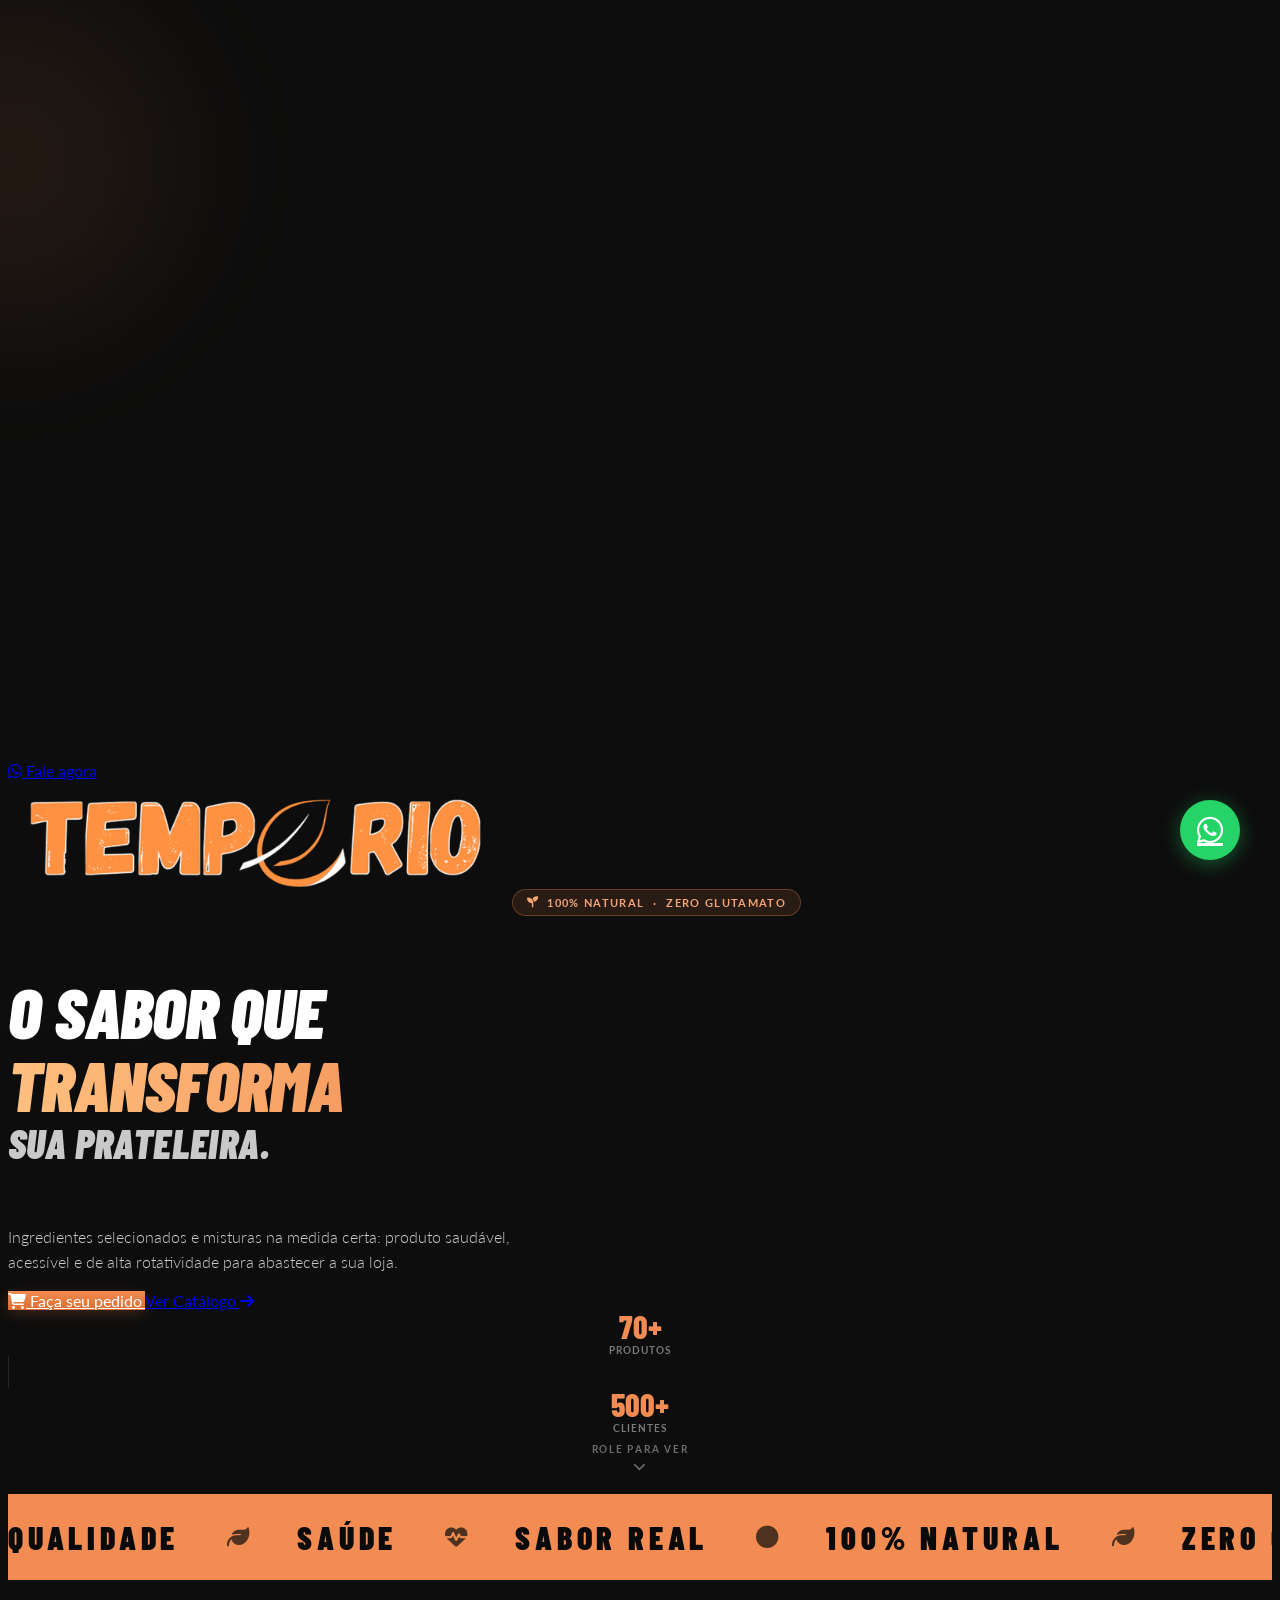
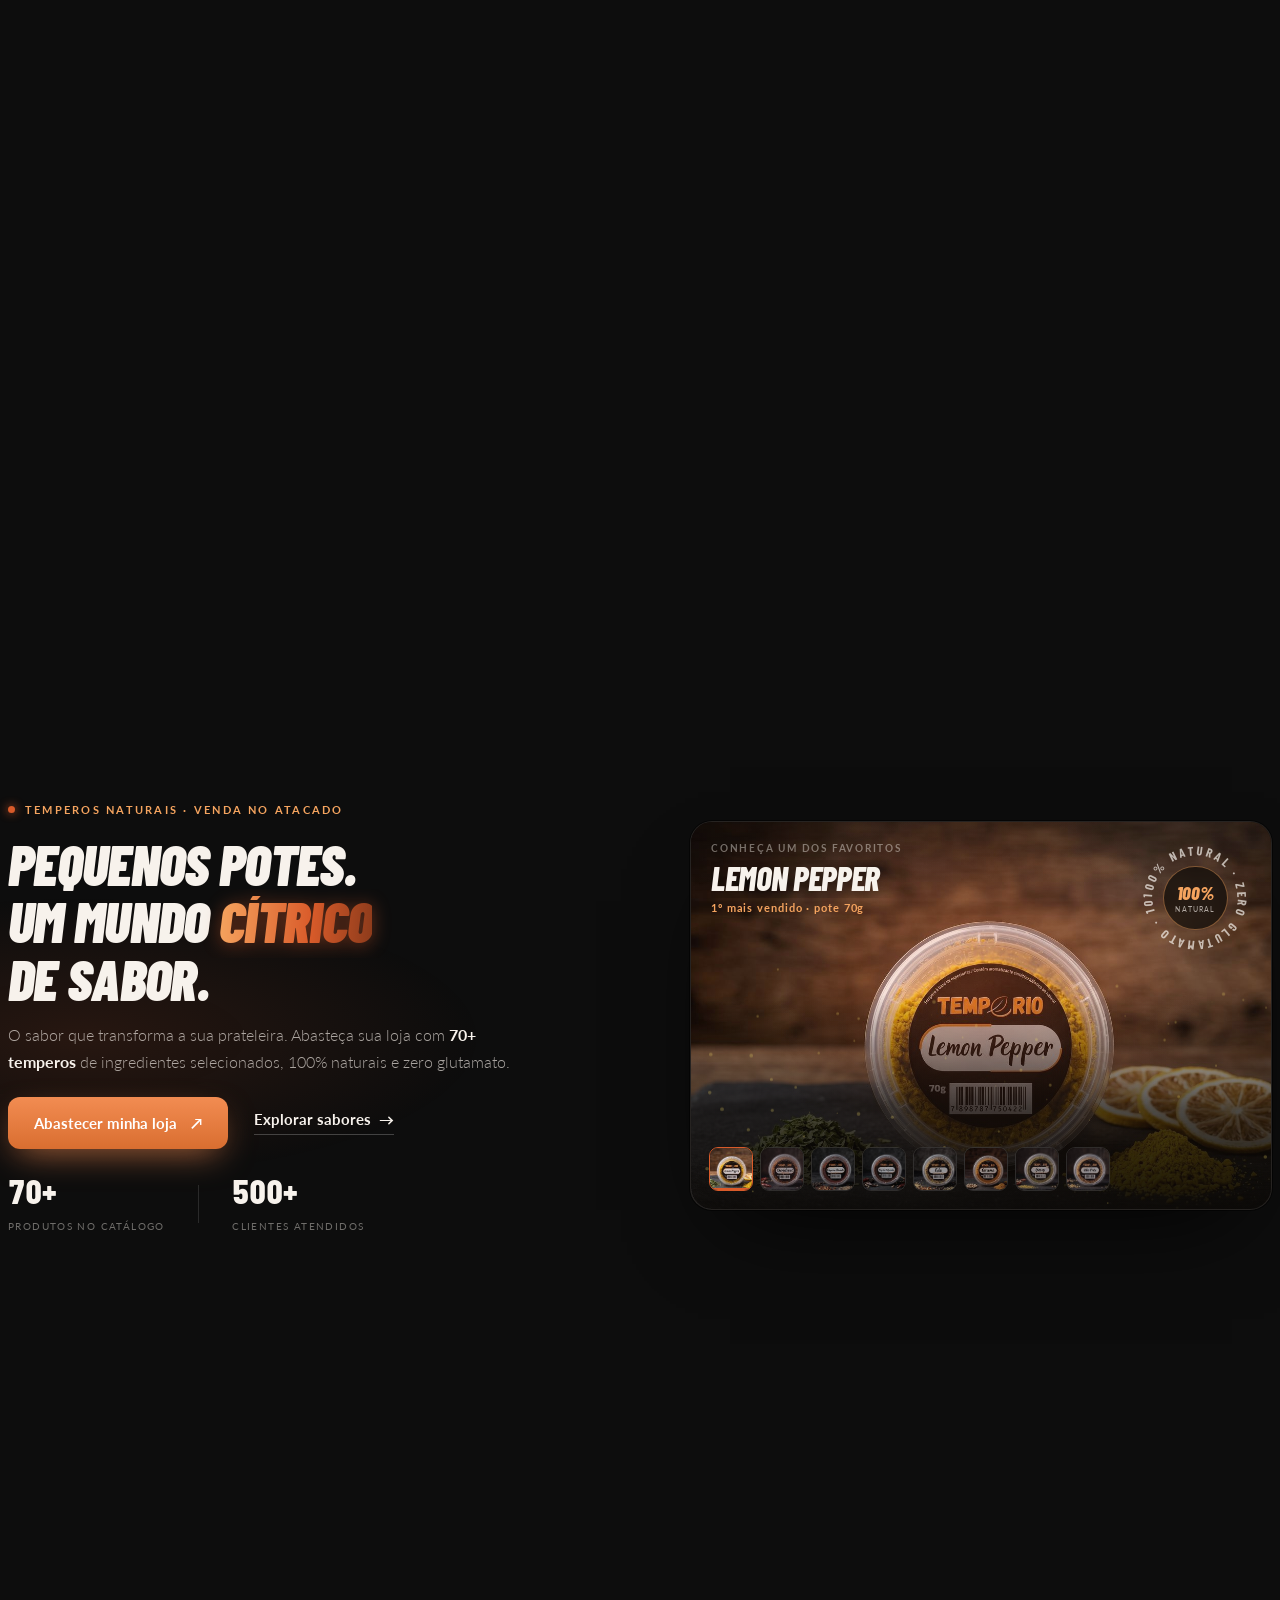
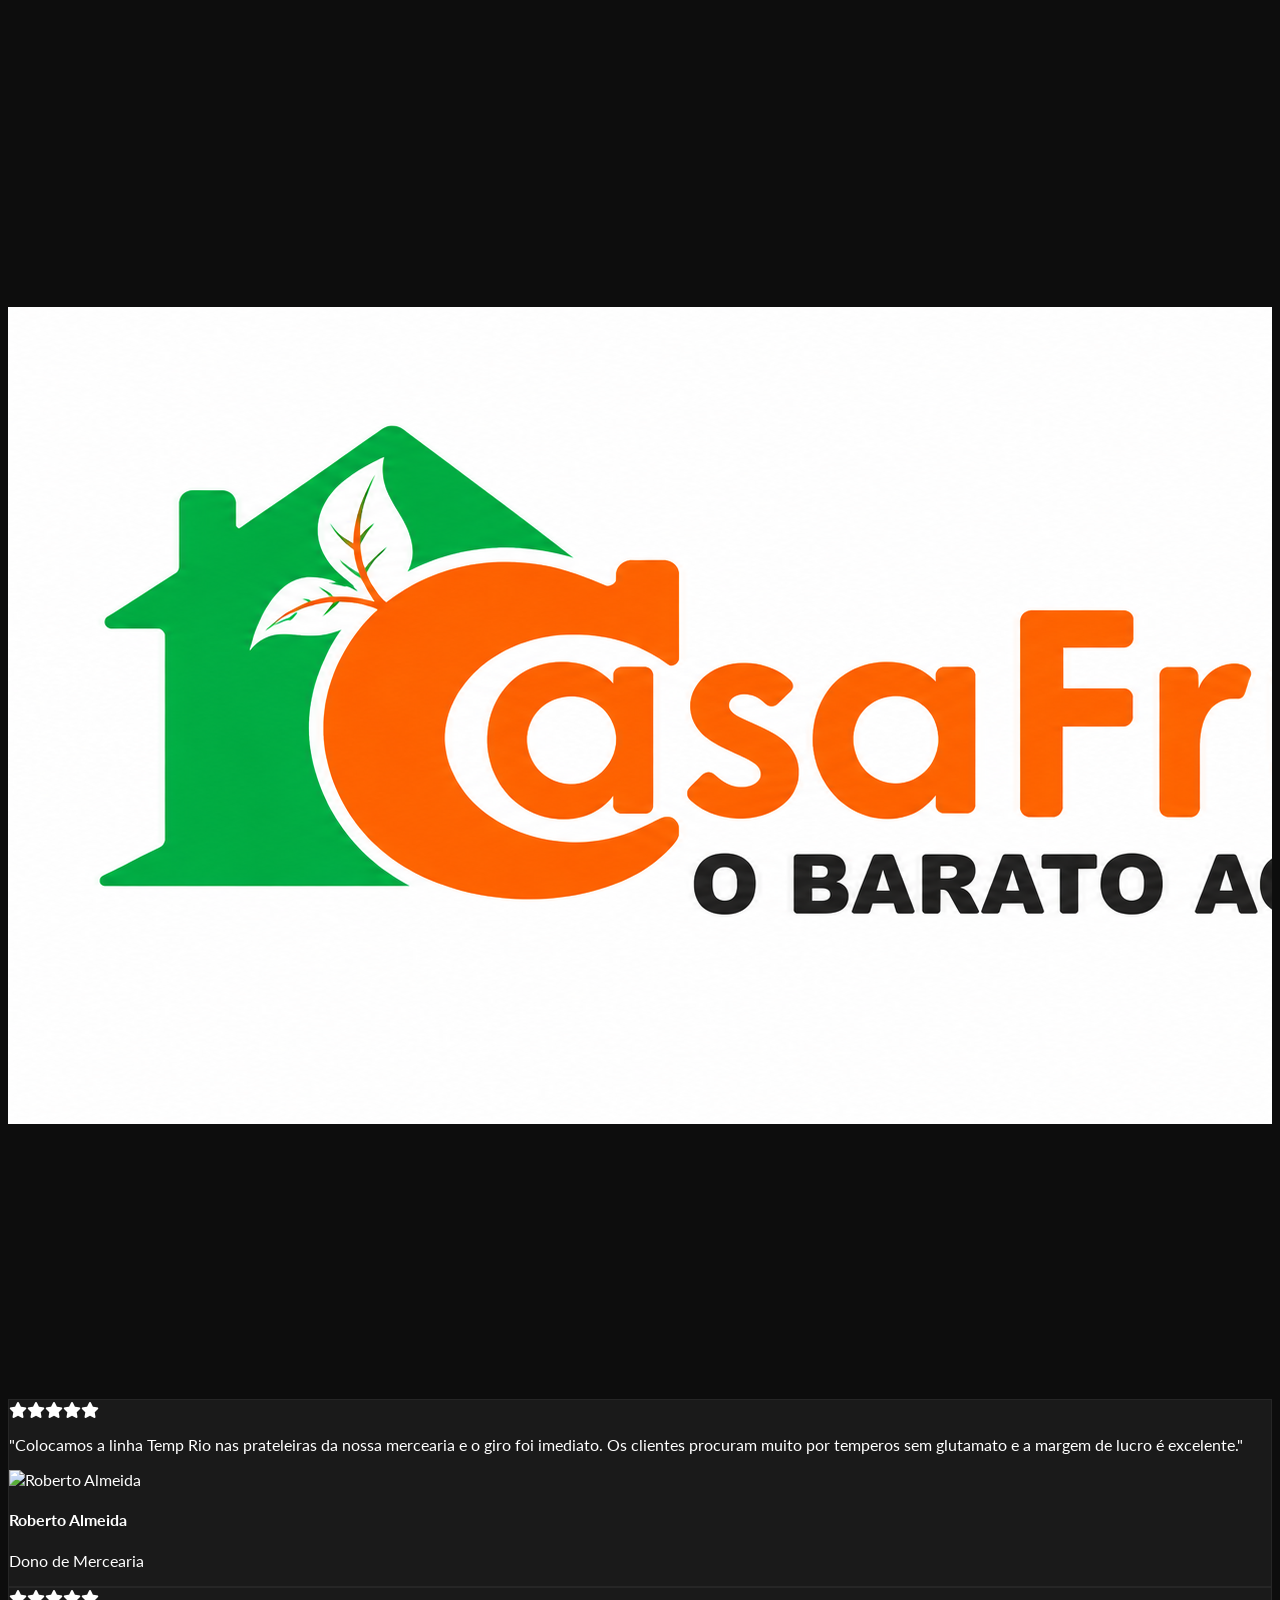
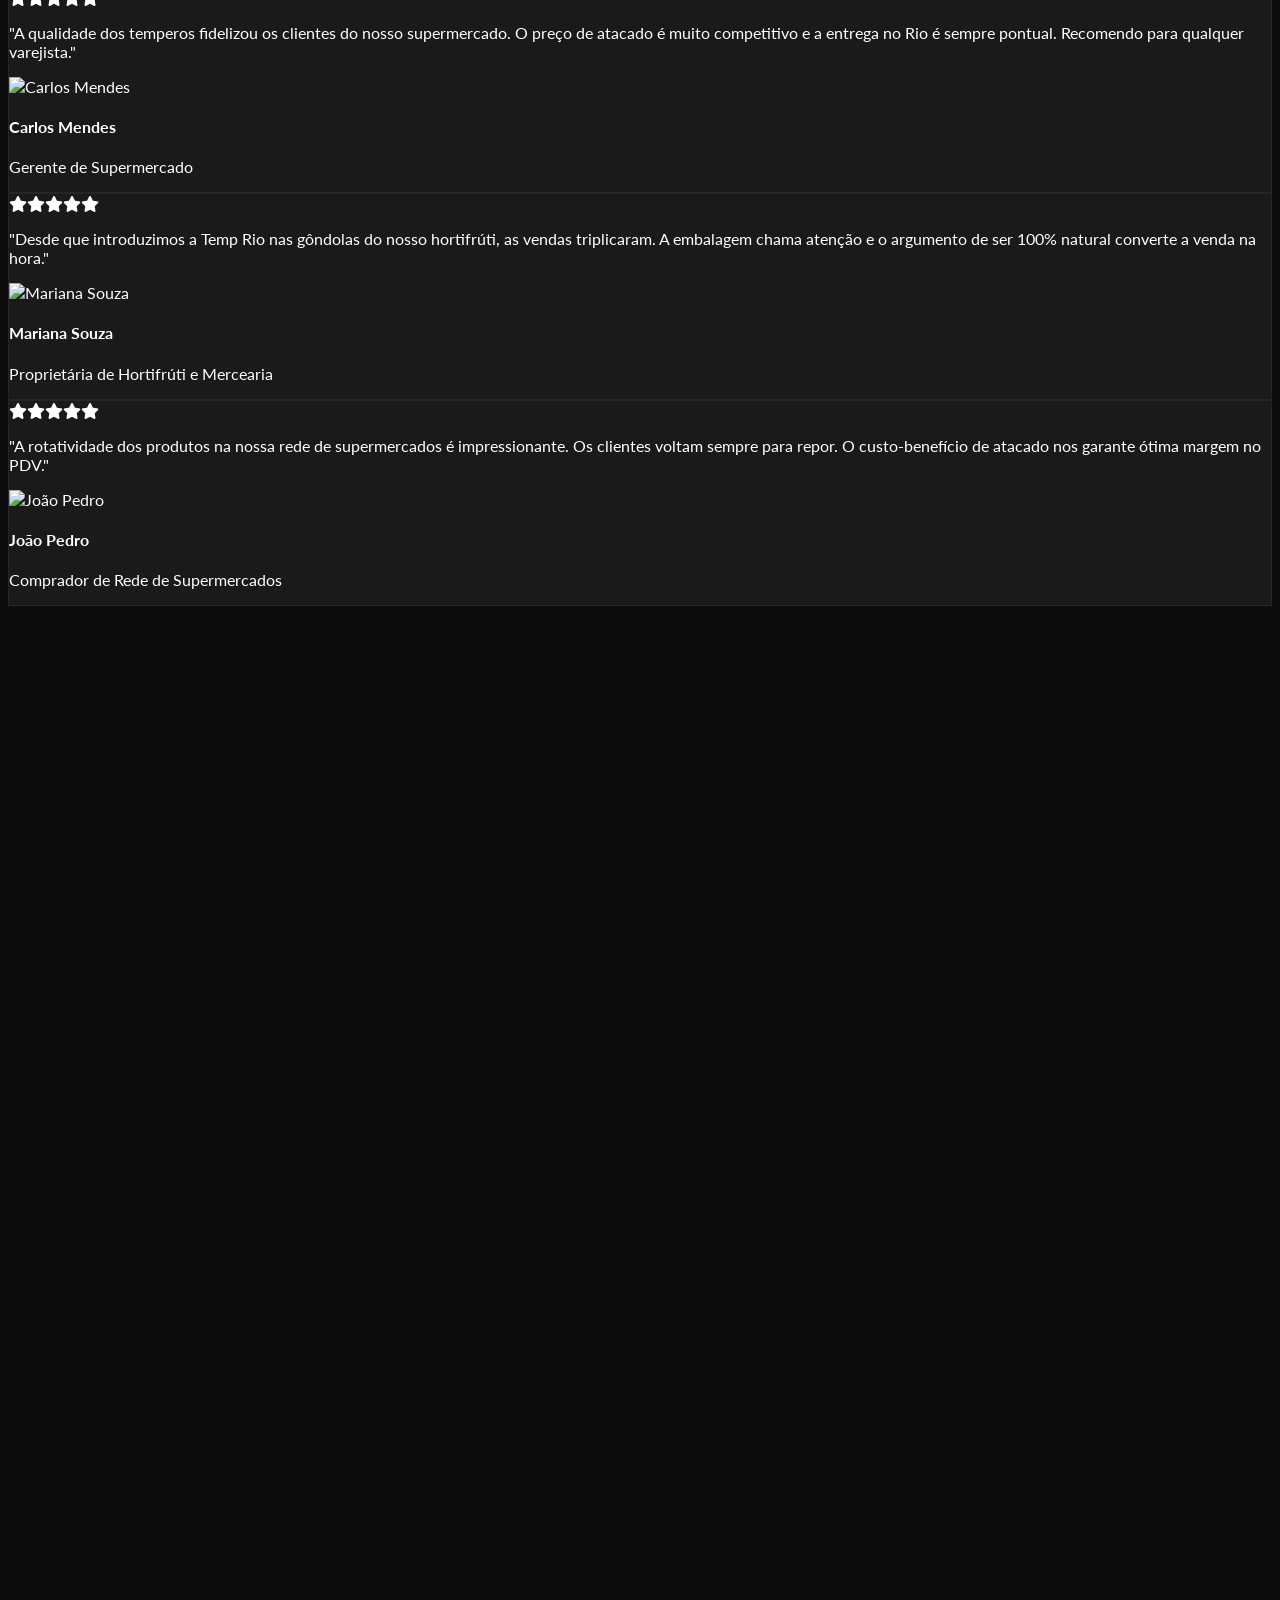
==== commit bfcec311: "fix(destaques): nome do produto vai para o canto superior esquerdo do painel O nome ficava no rodape" ====
--- a/index.html
+++ b/index.html
@@ -387,6 +387,12 @@
                             <canvas class="dest-dust" id="dest-dust"></canvas>
                             <div class="dest-grain"></div>
 
+                            <div class="dest-feat">
+                                <small>Conheça um dos favoritos</small>
+                                <span class="dest-mask"><span class="dest-feat-name" id="dest-fname">Lemon Pepper</span></span>
+                                <div class="dest-feat-meta" id="dest-fmeta">1º mais vendido · pote 70g</div>
+                            </div>
+
                             <div class="dest-seal" aria-label="100% natural, zero glutamato">
                                 <svg viewBox="0 0 100 100" aria-hidden="true">
                                     <defs>
@@ -399,14 +405,7 @@
                                 </div>
                             </div>
 
-                            <div class="dest-foot">
-                                <div class="dest-feat">
-                                    <small>Conheça um dos favoritos</small>
-                                    <span class="dest-mask"><span class="dest-feat-name" id="dest-fname">Lemon Pepper</span></span>
-                                    <div class="dest-feat-meta" id="dest-fmeta">1º mais vendido · pote 70g</div>
-                                </div>
-                                <div class="dest-thumbs" id="dest-thumbs"></div>
-                            </div>
+                            <div class="dest-thumbs" id="dest-thumbs"></div>
                         </div>
 
                     </div>
--- a/css/destaques.css
+++ b/css/destaques.css
@@ -298,9 +298,9 @@
        Aspect-ratio mais largo (vs. 1.24/1 da hero original) deixa a secao
        mais compacta, sem o painel dominar a tela em relacao ao texto. */
     min-width: 0;
-    aspect-ratio: 1.7 / 1;
-    min-height: 280px;
-    max-height: 420px;
+    aspect-ratio: 1.5 / 1;
+    min-height: 300px;
+    max-height: 480px;
     border-radius: 22px;
     overflow: hidden;
     border: 1px solid rgba(255, 255, 255, 0.1);
@@ -459,24 +459,17 @@
     margin-top: 2px;
 }
 
-/* rodape do painel: miniaturas a esquerda, nome no canto inferior direito */
-#destaques-hero .dest-foot {
+/* nome do favorito no canto superior esquerdo do painel: com a largura
+   quase toda livre (so reserva o espaco do selo, a direita), o nome cabe
+   numa linha so mesmo para os mais compridos ("Papica Defumada"), sem
+   disputar espaco com as miniaturas la embaixo. */
+#destaques-hero .dest-feat {
     position: absolute;
     z-index: 5;
-    left: 0;
-    right: 0;
-    bottom: 0;
-    display: flex;
-    align-items: flex-end;
-    justify-content: space-between;
-    gap: 18px;
-    padding: 0 18px 18px;
-}
-
-#destaques-hero .dest-feat {
-    order: 2;
-    flex: none;
-    text-align: right;
+    top: 20px;
+    left: 20px;
+    right: 150px;
+    text-align: left;
     pointer-events: none;
 }
 
@@ -504,10 +497,17 @@
     font-style: italic;
     text-transform: uppercase;
     font-size: clamp(1.6rem, 2.6vw, 2.3rem);
-    line-height: 1;
+    line-height: 1.05;
     letter-spacing: -0.01em;
     color: var(--d-text);
     text-shadow: 0 2px 20px rgba(0, 0, 0, 0.6);
+    /* garante que o nome nunca seja cortado: se a palavra nao couber nem
+       sozinha numa linha (miniaturas tomando a largura do painel), ela
+       quebra em vez de vazar para fora e ser cortada pelo overflow:hidden
+       do painel */
+    overflow-wrap: break-word;
+    word-break: break-word;
+    hyphens: auto;
 }
 
 #destaques-hero .dest-feat-meta {
@@ -537,13 +537,17 @@
     }
 }
 
-/* miniaturas: pequenas por padrao, crescem so no hover, a partir da base */
+/* miniaturas: pequenas por padrao, crescem so no hover, a partir da base.
+   Ocupam o rodape sozinhas agora que o nome mudou para o canto superior
+   esquerdo. */
 #destaques-hero .dest-thumbs {
-    order: 1;
+    position: absolute;
+    z-index: 5;
+    left: 18px;
+    bottom: 18px;
     display: flex;
     align-items: flex-end;
     gap: 7px;
-    flex: none;
 }
 
 #destaques-hero .dest-thumb {
@@ -651,6 +655,11 @@
         width: 78px;
     }
 
+    /* selo menor aqui: o nome precisa reservar menos espaco a direita */
+    #destaques-hero .dest-feat {
+        right: 108px;
+    }
+
     #destaques-hero .dest-ctas {
         gap: 14px;
     }
@@ -661,24 +670,9 @@
     }
 }
 
-/* Painel estreito (telefone): nao cabe miniaturas e nome lado a lado no
-   rodape, entao o nome sai do rodape e vai para o canto superior esquerdo
-   do painel; as miniaturas ficam no canto inferior direito. Vem depois das
-   media queries de proposito, para vencer no cascade. */
+/* Painel estreito (telefone). Vem depois das outras media queries de
+   proposito, para vencer no cascade. */
 @container (max-width: 480px) {
-    #destaques-hero .dest-foot {
-        position: static;
-        padding: 0;
-    }
-
-    #destaques-hero .dest-feat {
-        position: absolute;
-        z-index: 5;
-        top: 20px;
-        left: 20px;
-        text-align: left;
-    }
-
     /* Nessa largura o selo cairia bem onde os botoes flutuantes fixos
        (WhatsApp e carrinho) ficam durante a rolagem no celular, colidindo
        com eles. O "100% Natural" ja aparece na hero do topo, entao some
@@ -687,12 +681,9 @@
         display: none;
     }
 
-    #destaques-hero .dest-thumbs {
-        position: absolute;
-        z-index: 5;
-        right: 18px;
-        bottom: 18px;
-        gap: 6px;
+    /* sem o selo, o nome pode usar a largura toda */
+    #destaques-hero .dest-feat {
+        right: 20px;
     }
 
     #destaques-hero .dest-thumb {
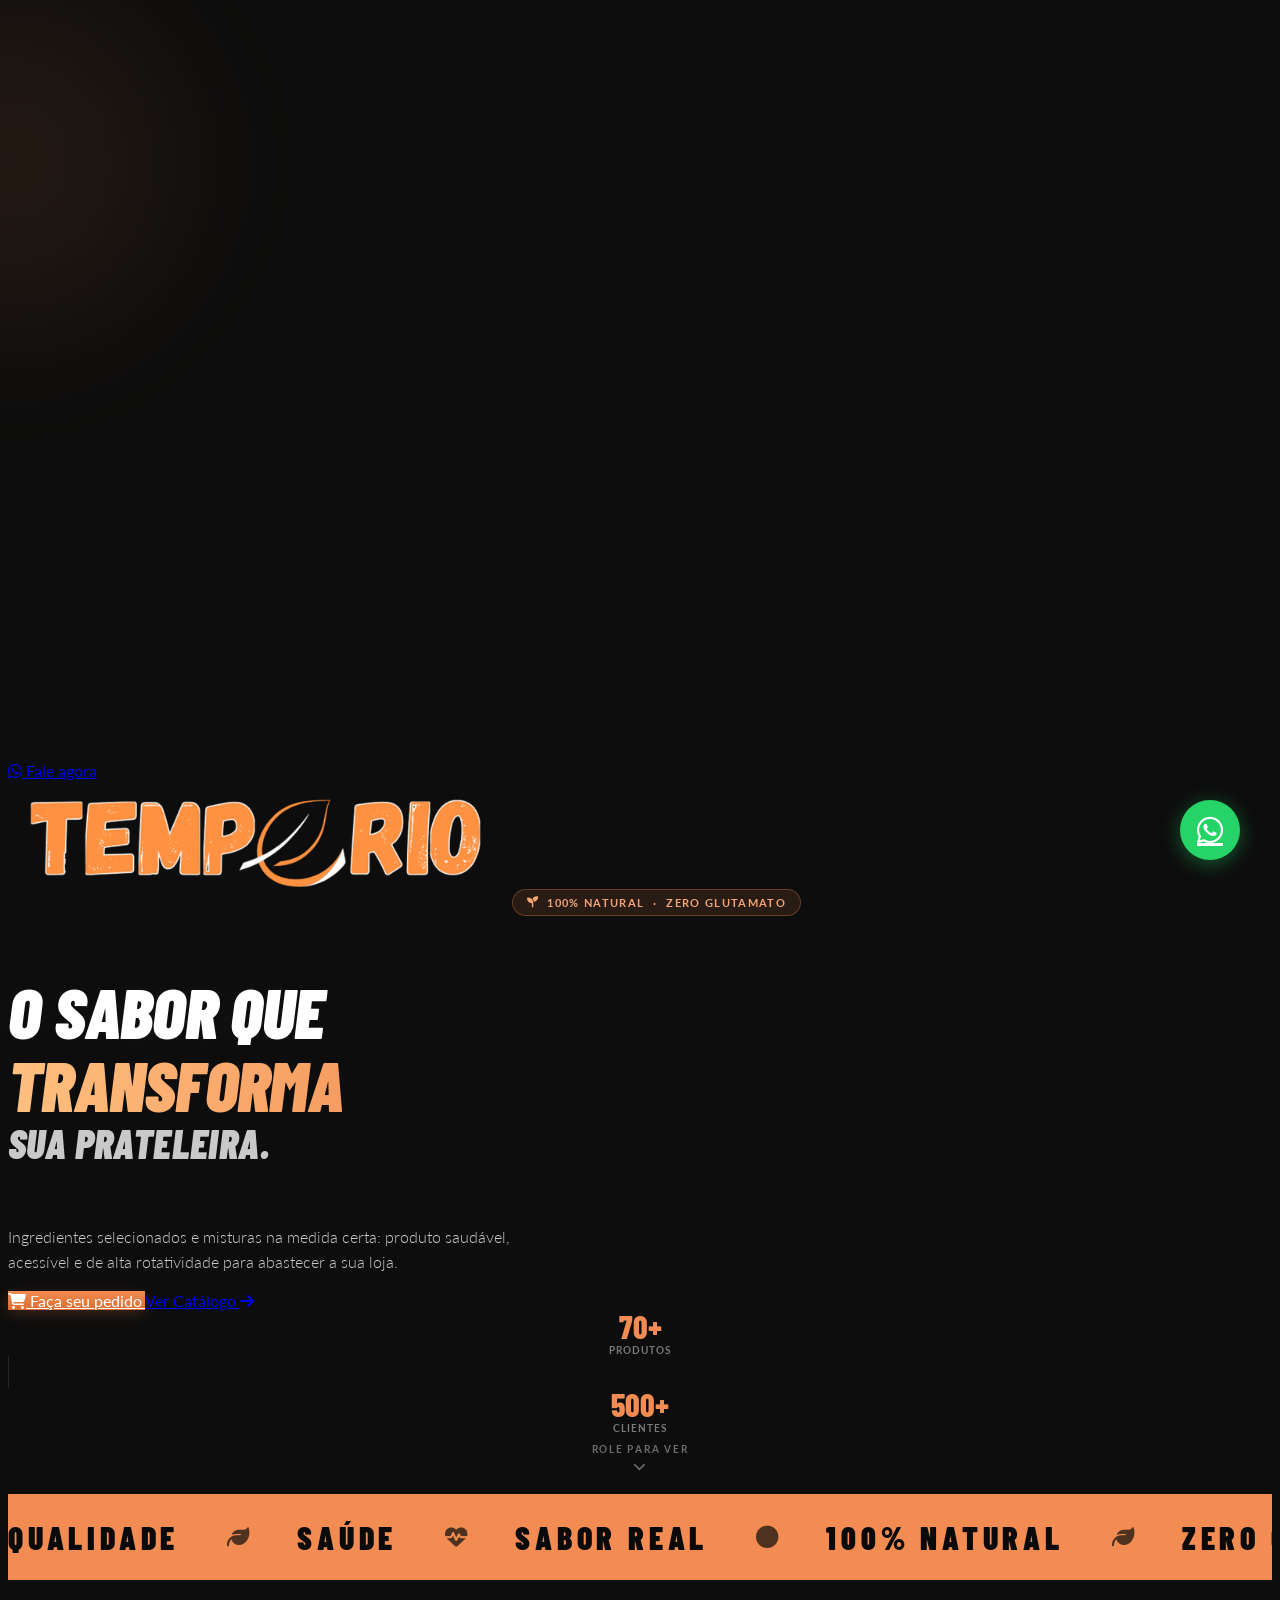
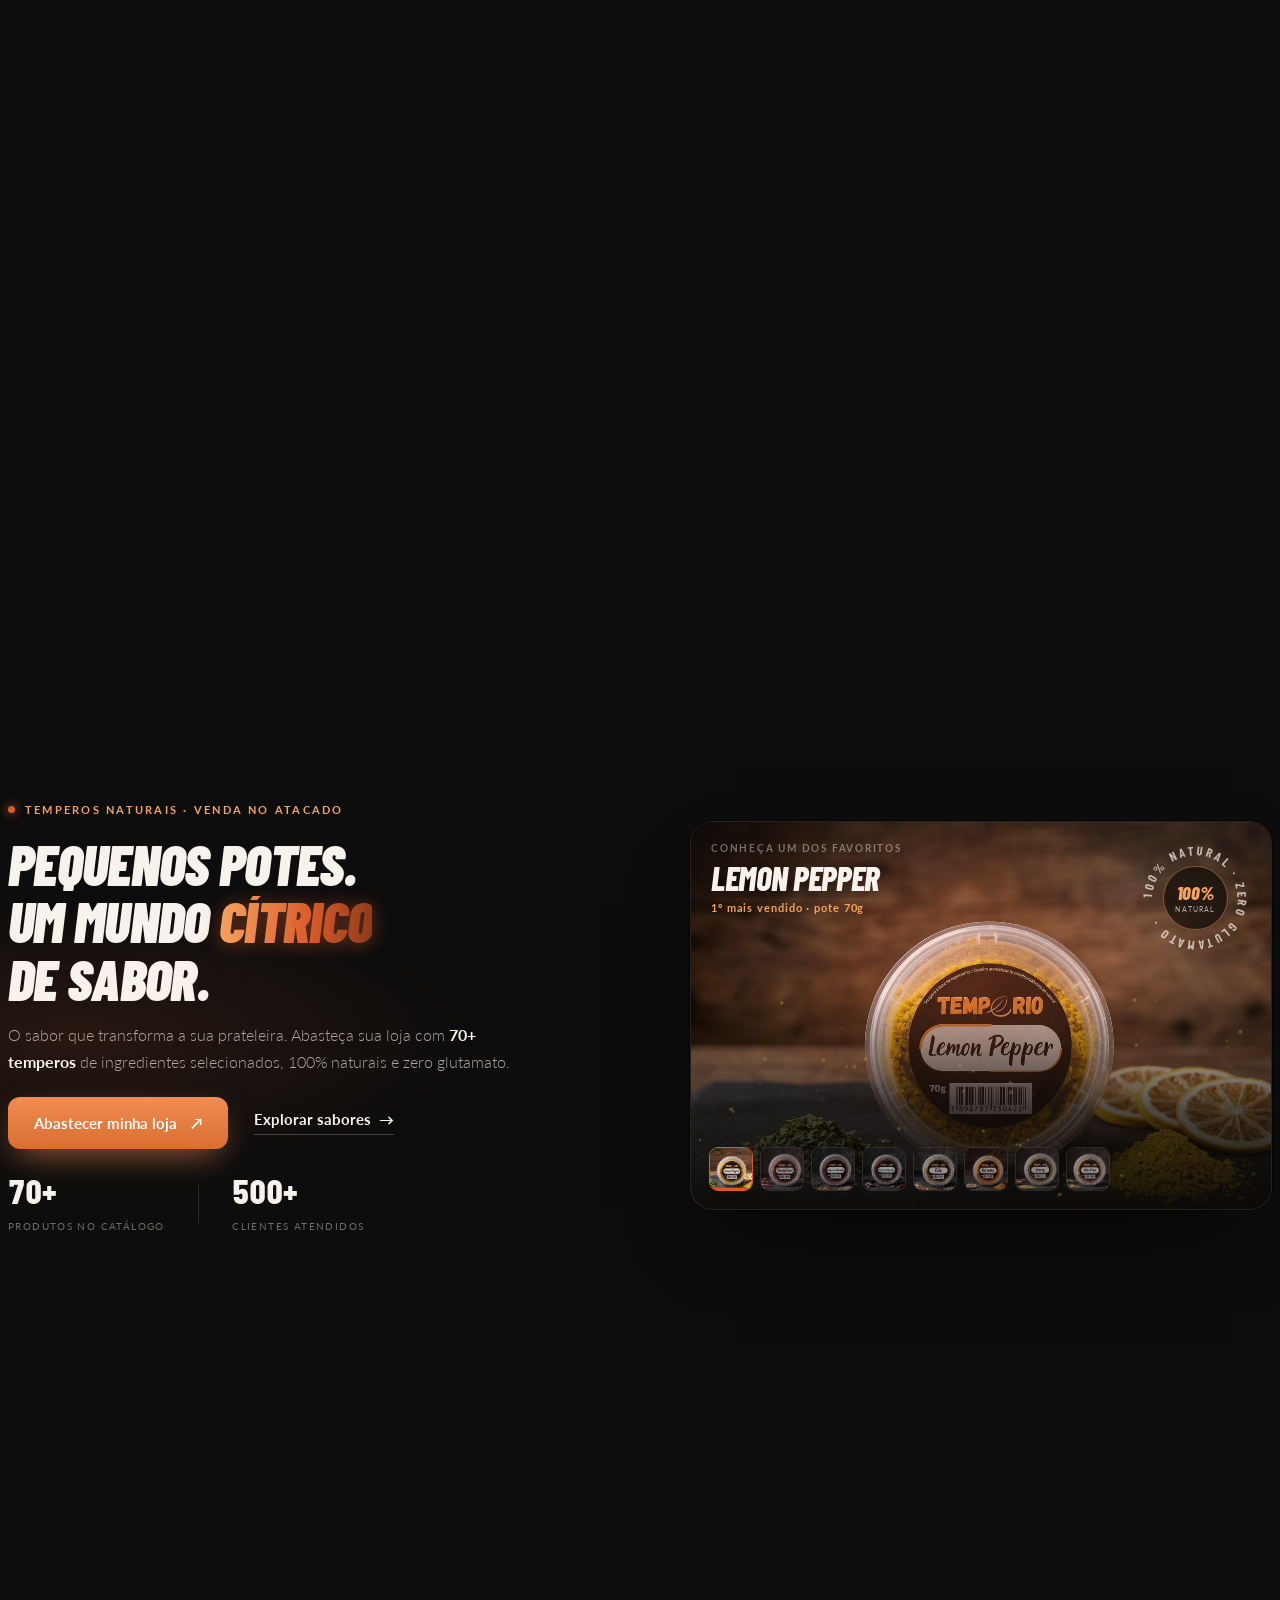
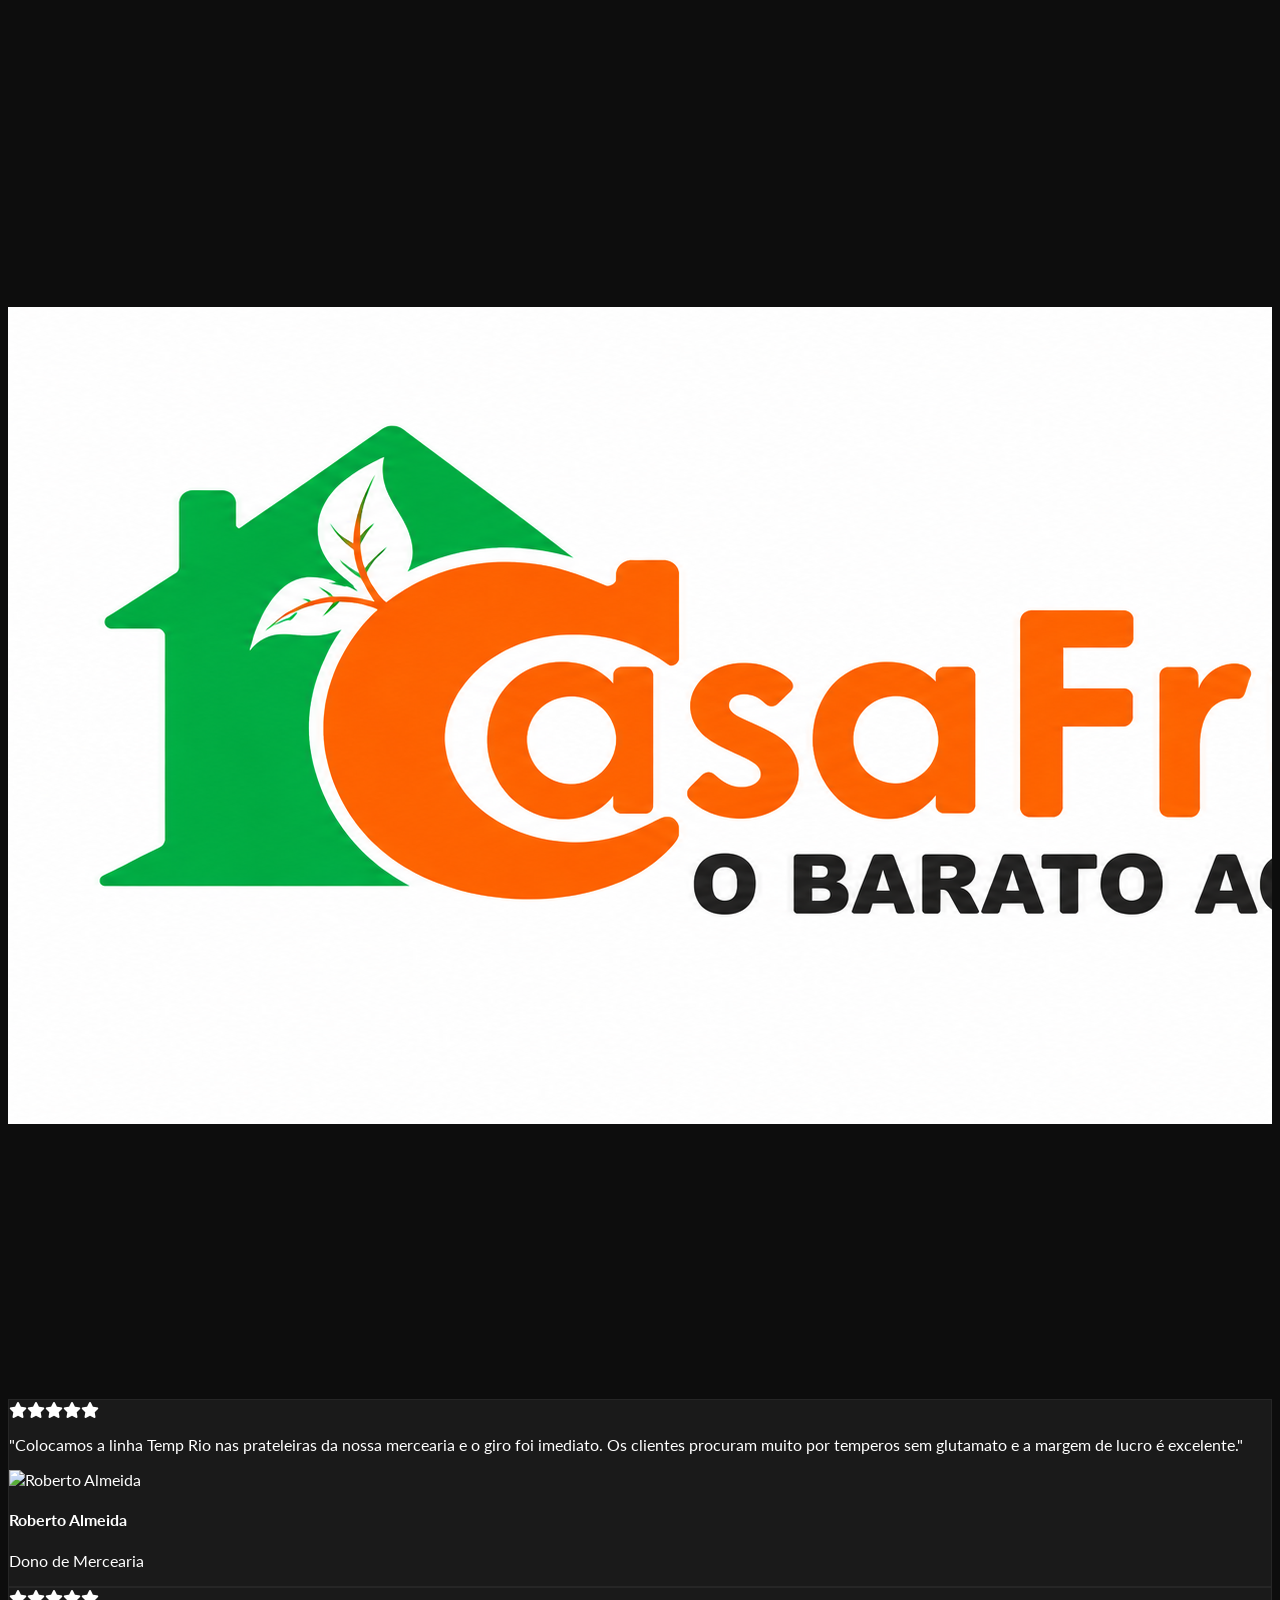
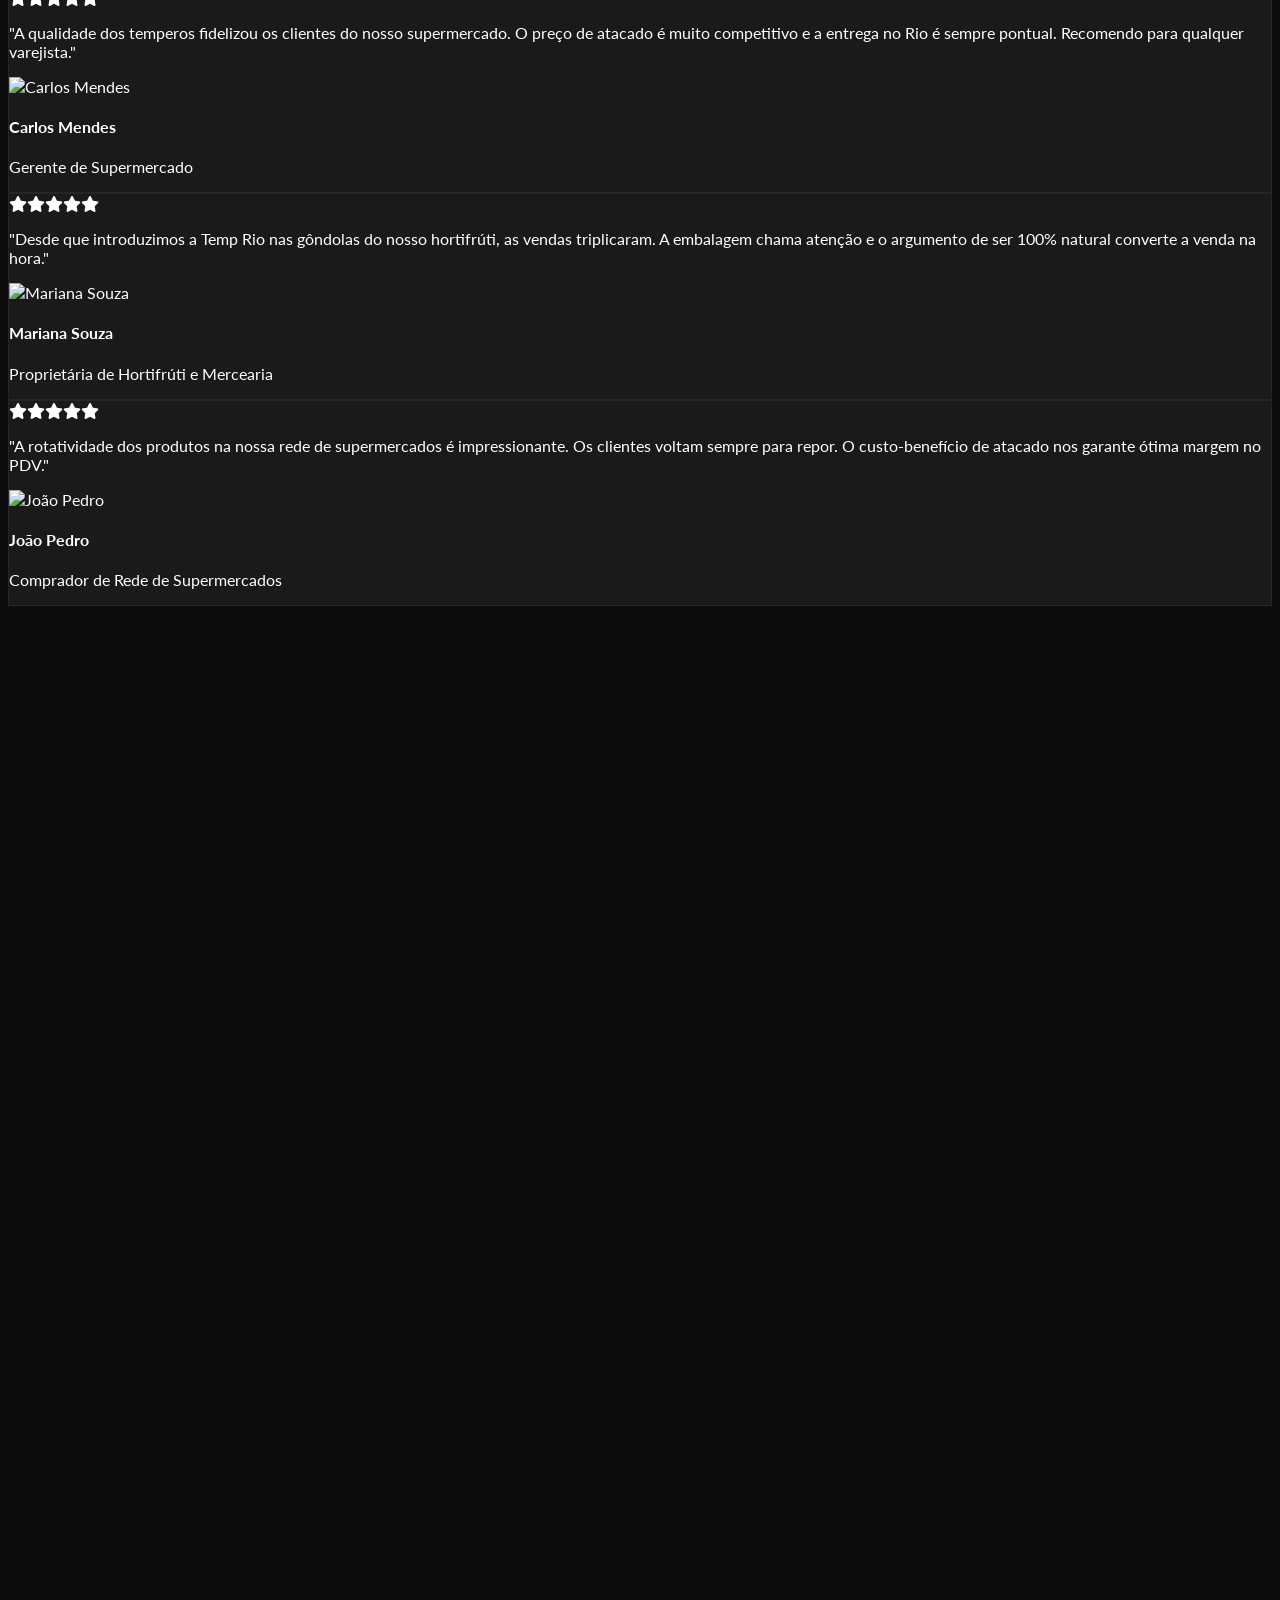
==== commit 88368e49: "fix(destaques): remove o "10" solto no anel do selo 100% Natural O texto do anel giratorio era "100%" ====
--- a/index.html
+++ b/index.html
@@ -398,7 +398,7 @@
                                     <defs>
                                         <path id="destSealPath" d="M50,50 m-38,0 a38,38 0 1,1 76,0 a38,38 0 1,1 -76,0" />
                                     </defs>
-                                    <text><textPath href="#destSealPath">100% NATURAL · ZERO GLUTAMATO · 100% NATURAL · </textPath></text>
+                                    <text><textPath href="#destSealPath">100% NATURAL · ZERO GLUTAMATO · </textPath></text>
                                 </svg>
                                 <div class="core">
                                     <div><b>100%</b><small>Natural</small></div>
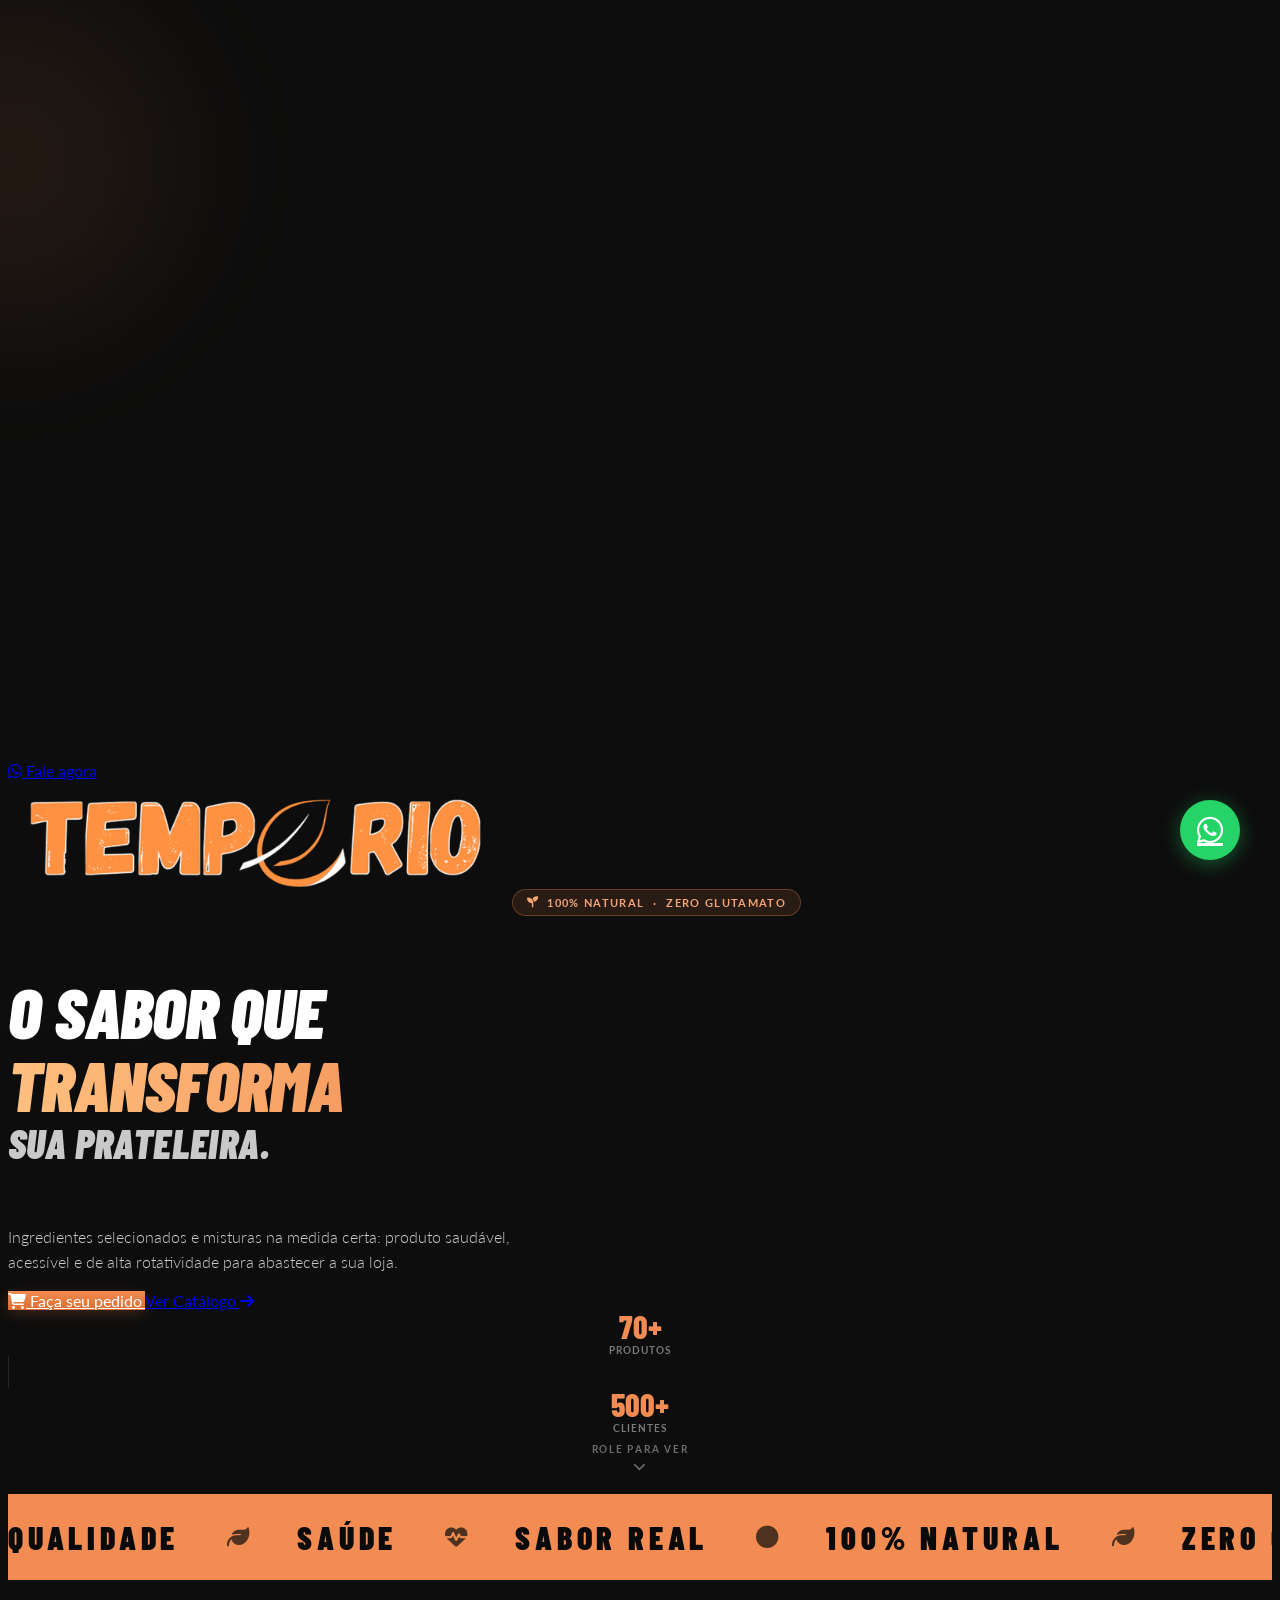
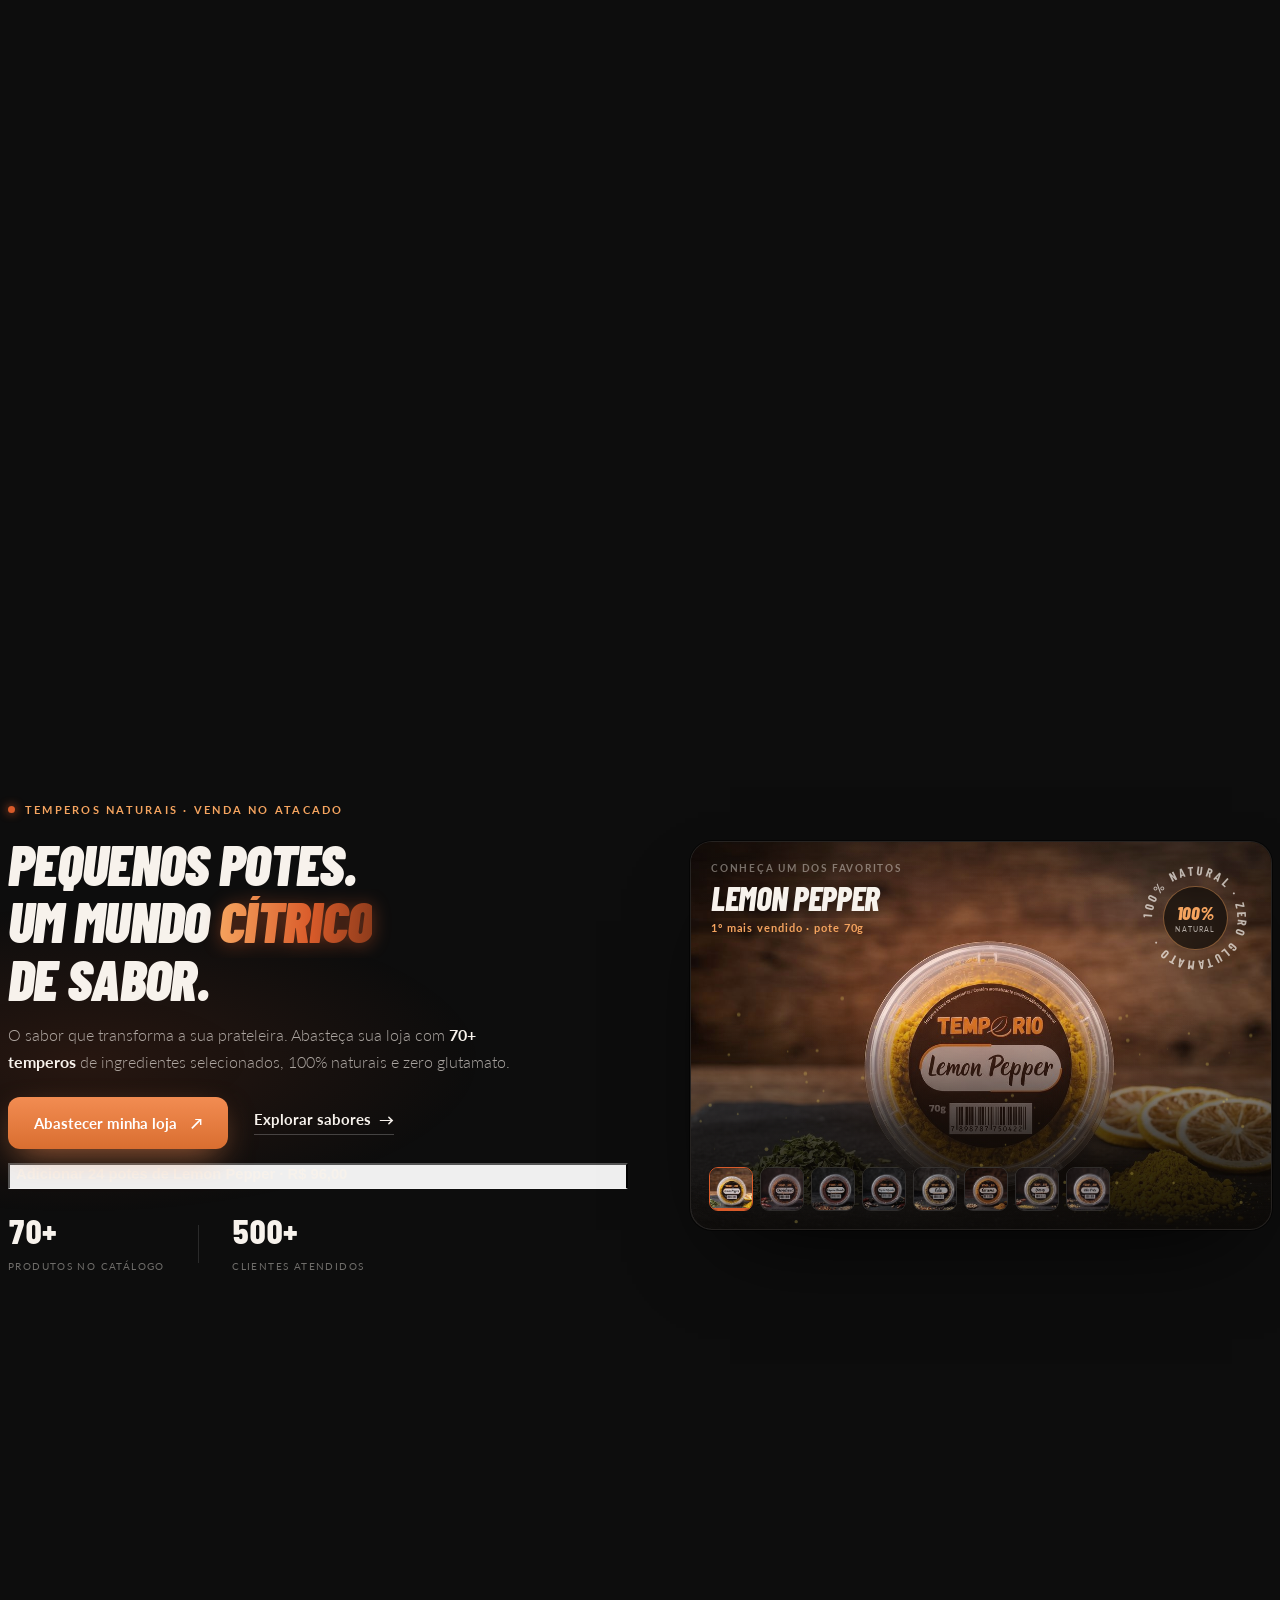
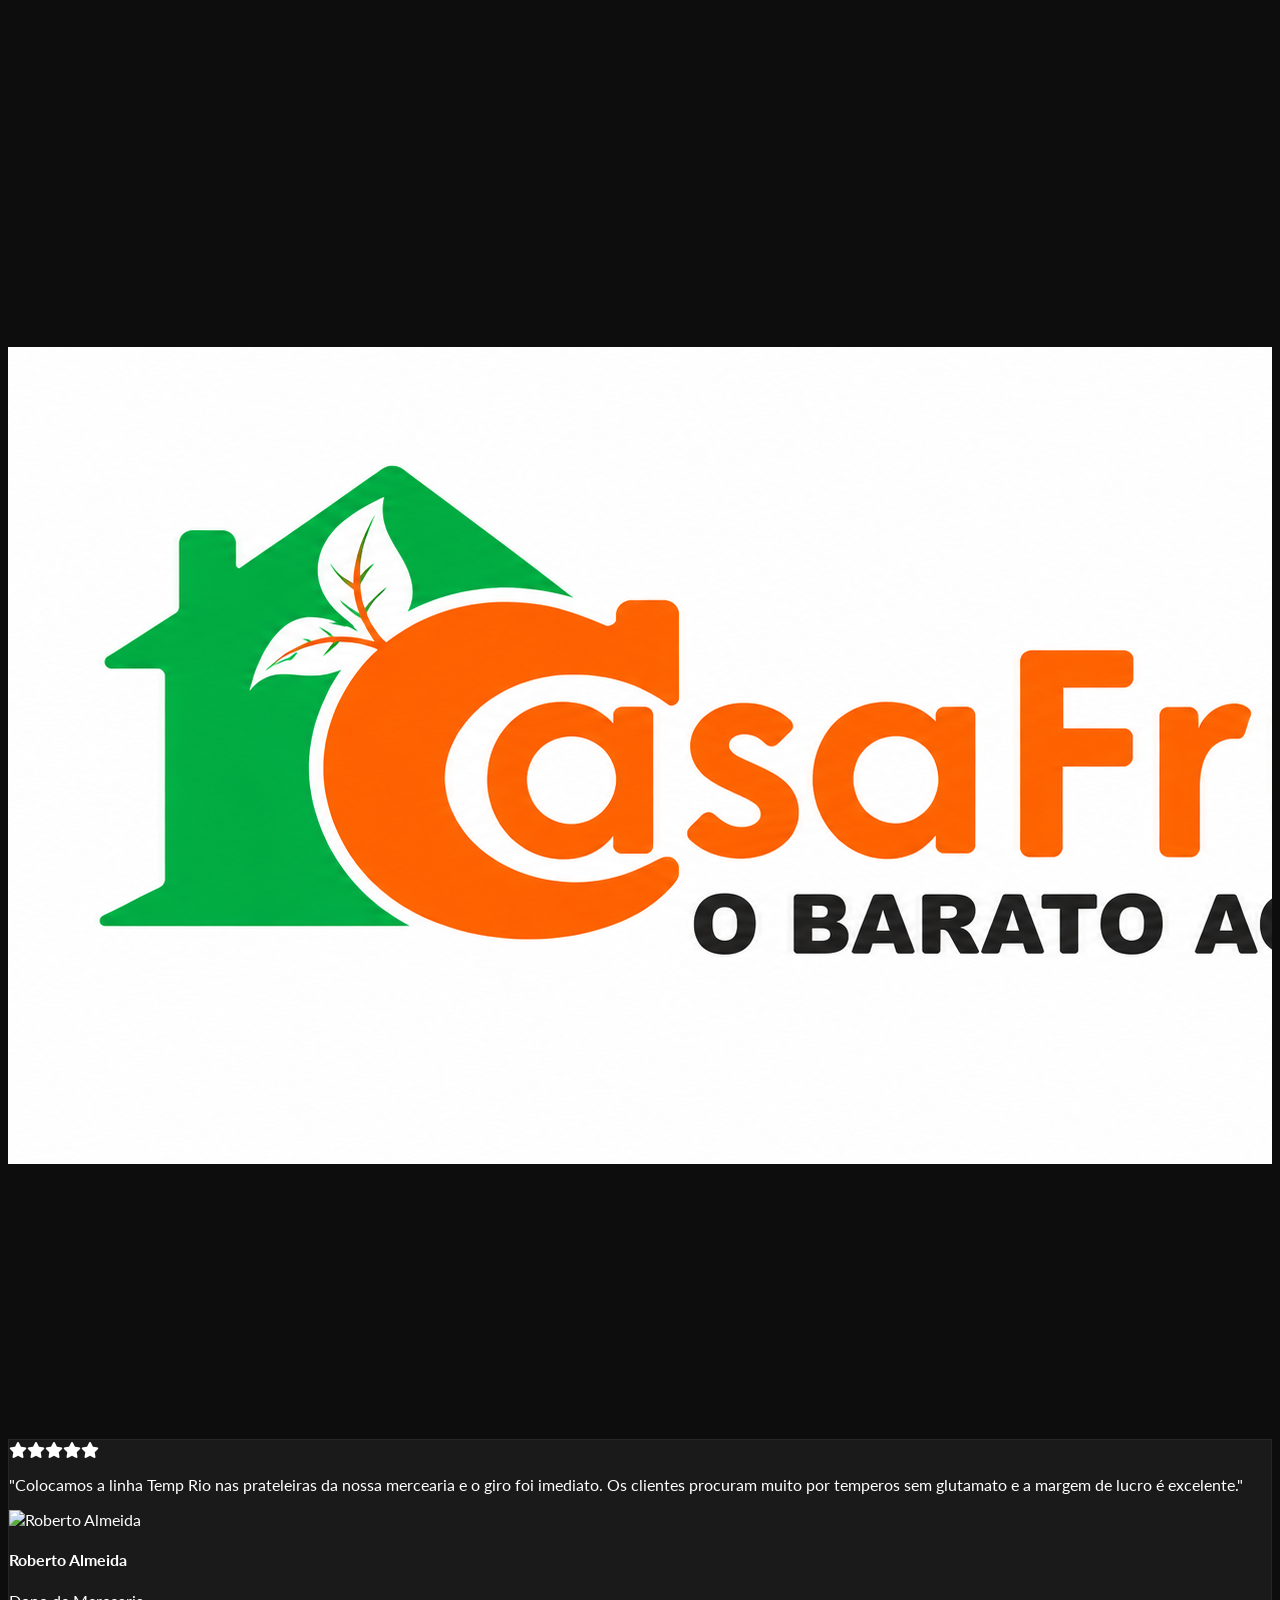
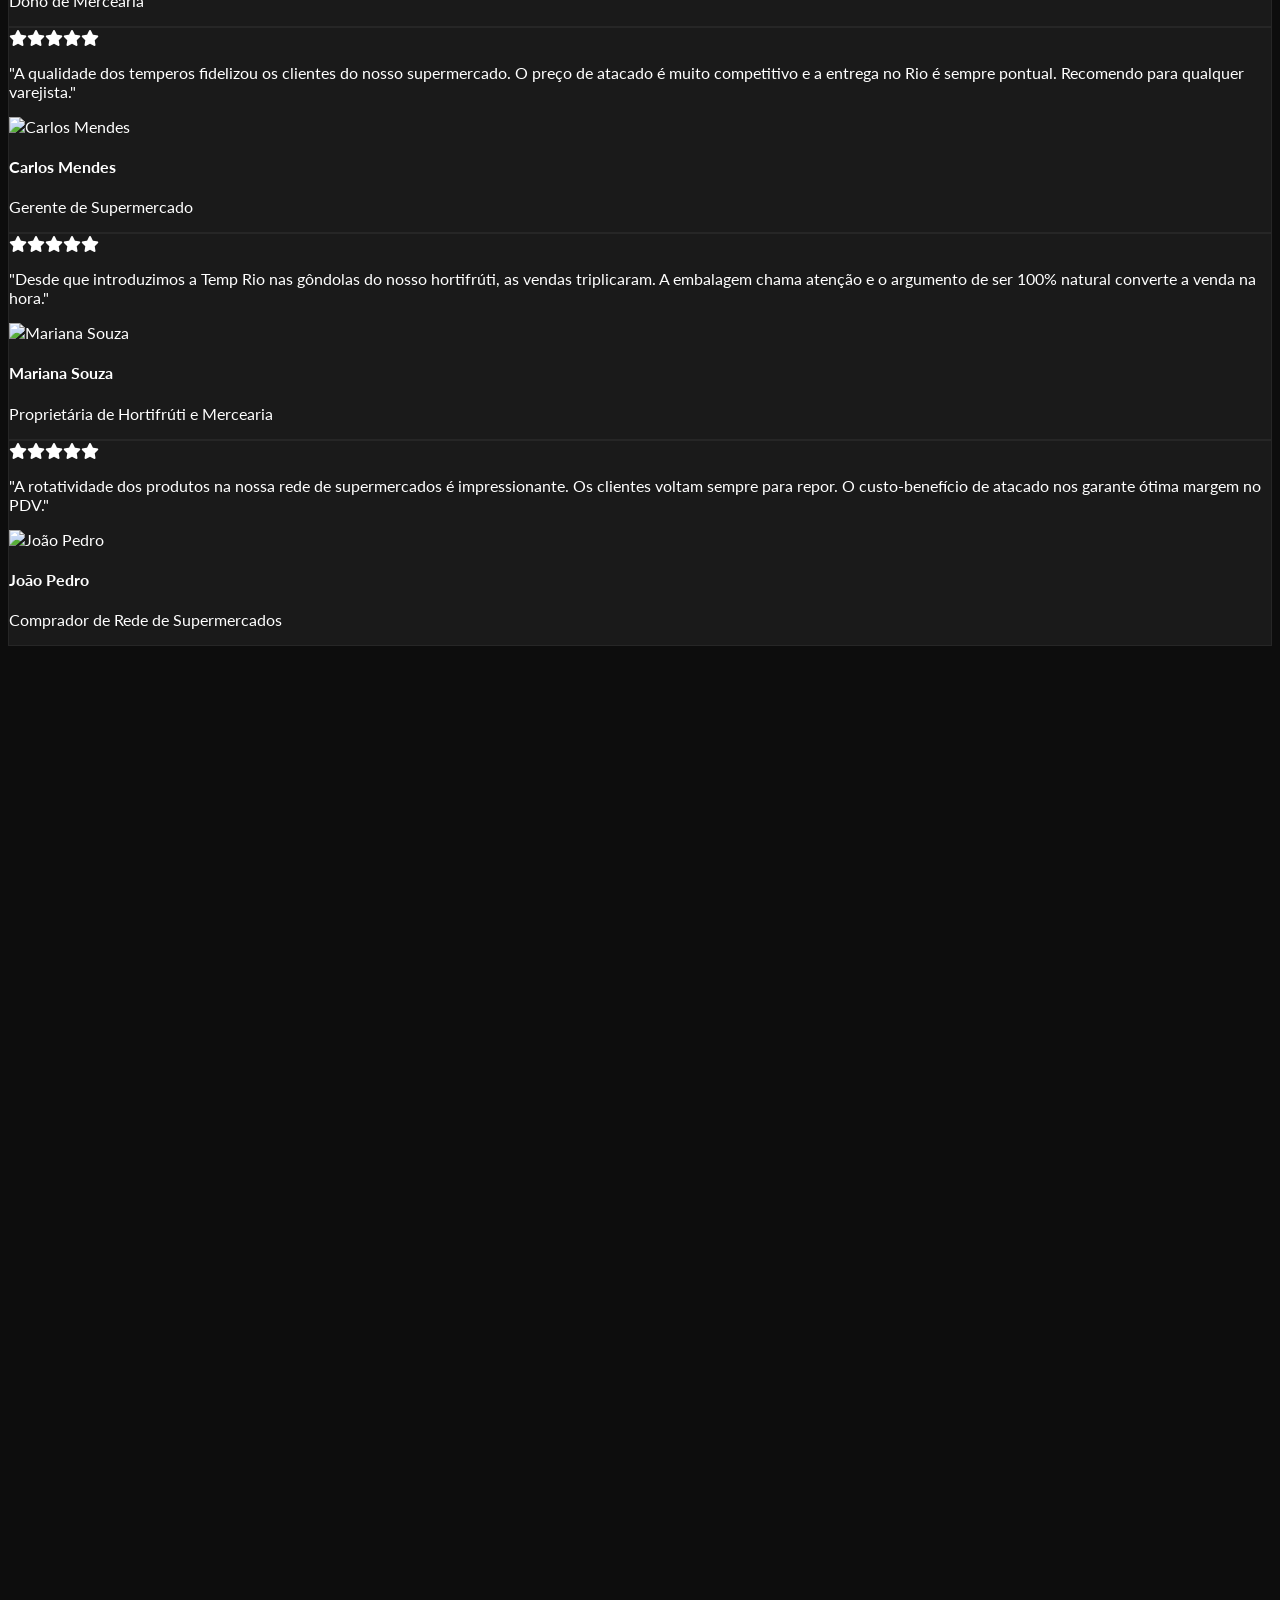
==== commit ba3f8f9d: "Une sites Temp Rio em ramo publicável" ====
--- a/index.html
+++ b/index.html
@@ -369,6 +369,7 @@
                                 <a class="dest-link-more" href="catalogo.html">
                                     Explorar sabores <span class="arr" aria-hidden="true">→</span>
                                 </a>
+                                <button type="button" id="dest-lote" class="cart-quick-add dest-link-more" hidden></button>
                             </div>
 
                             <div class="dest-stats">
@@ -740,4 +741,4 @@
     <script src="./js/content-loader.js"></script>
 </body>
 
-</html>+</html>
--- a/css/destaques.css
+++ b/css/destaques.css
@@ -185,6 +185,15 @@
     align-items: center;
     gap: 14px 26px;
     margin-bottom: 26px;
+}
+
+#destaques-hero #dest-lote {
+    flex-basis: 100%;
+    text-align: left;
+}
+
+#destaques-hero #dest-lote[hidden] {
+    display: none;
 }
 
 #destaques-hero .dest-btn {
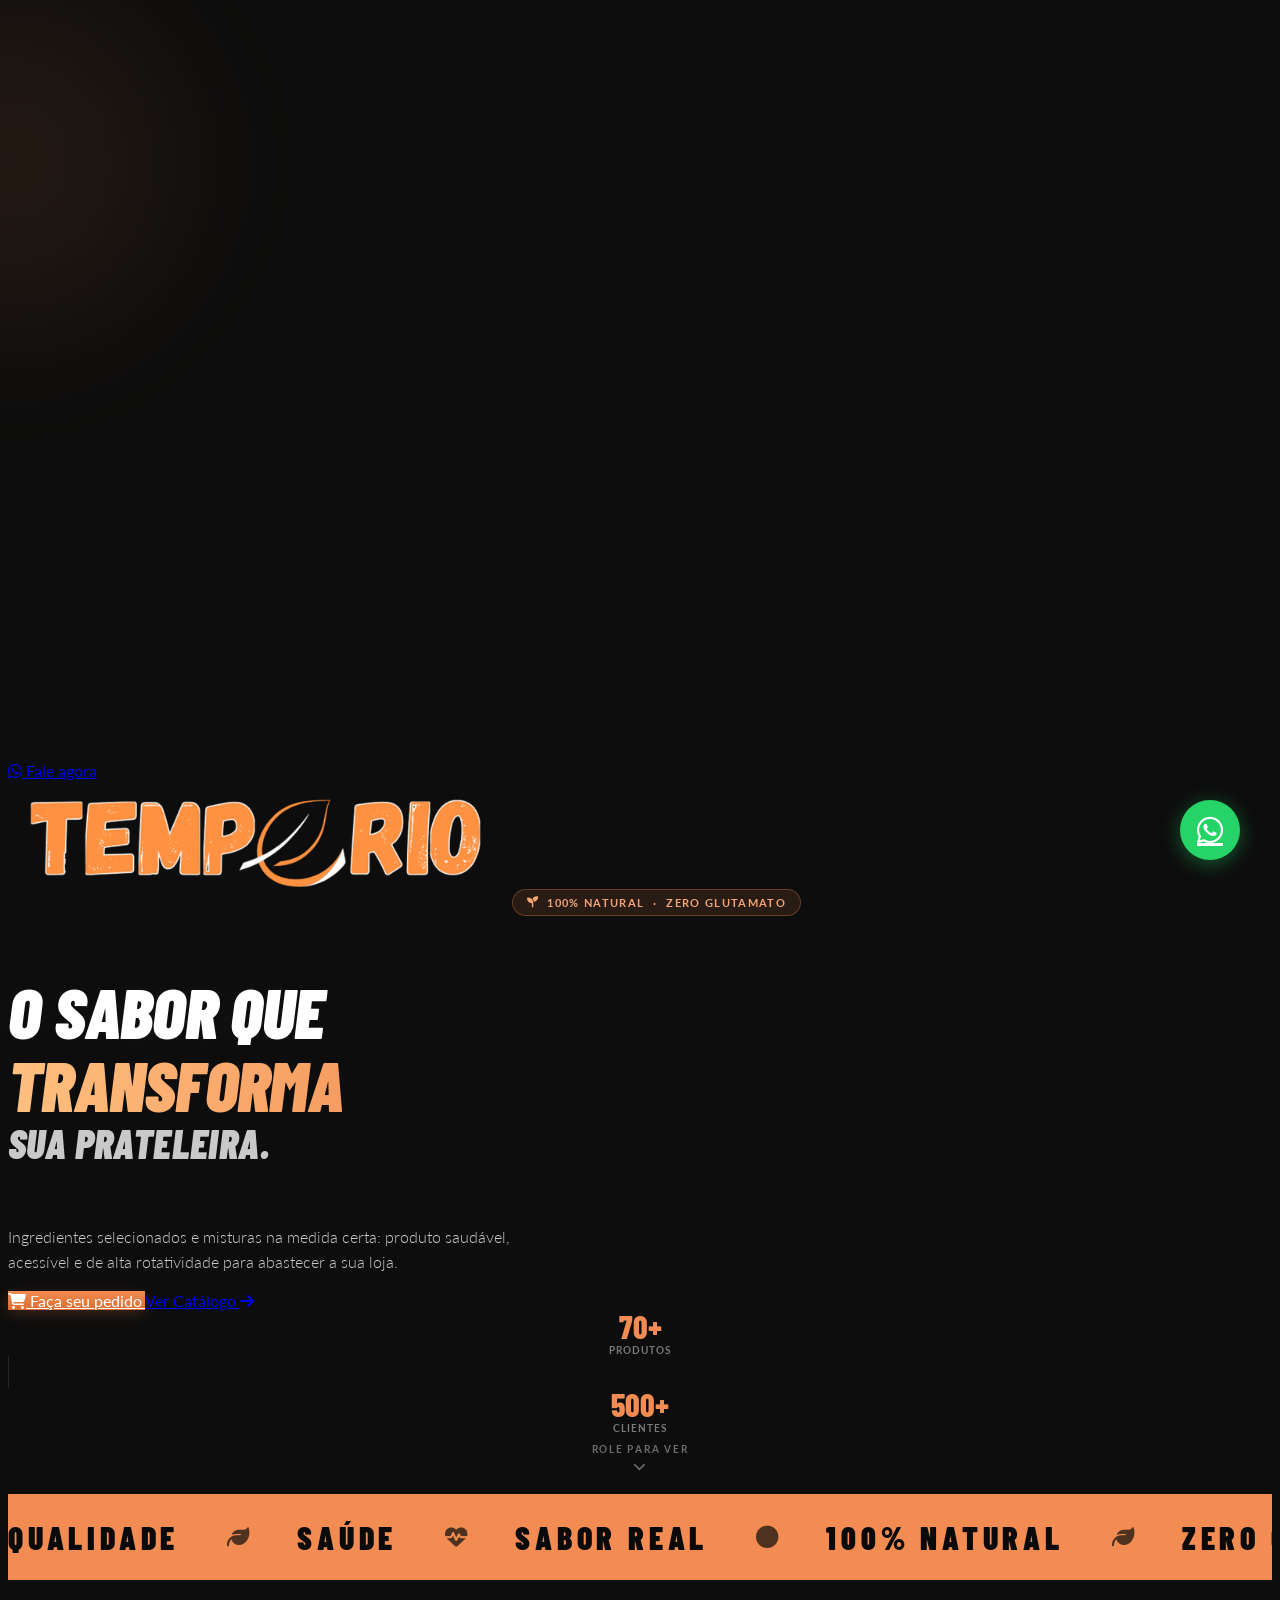
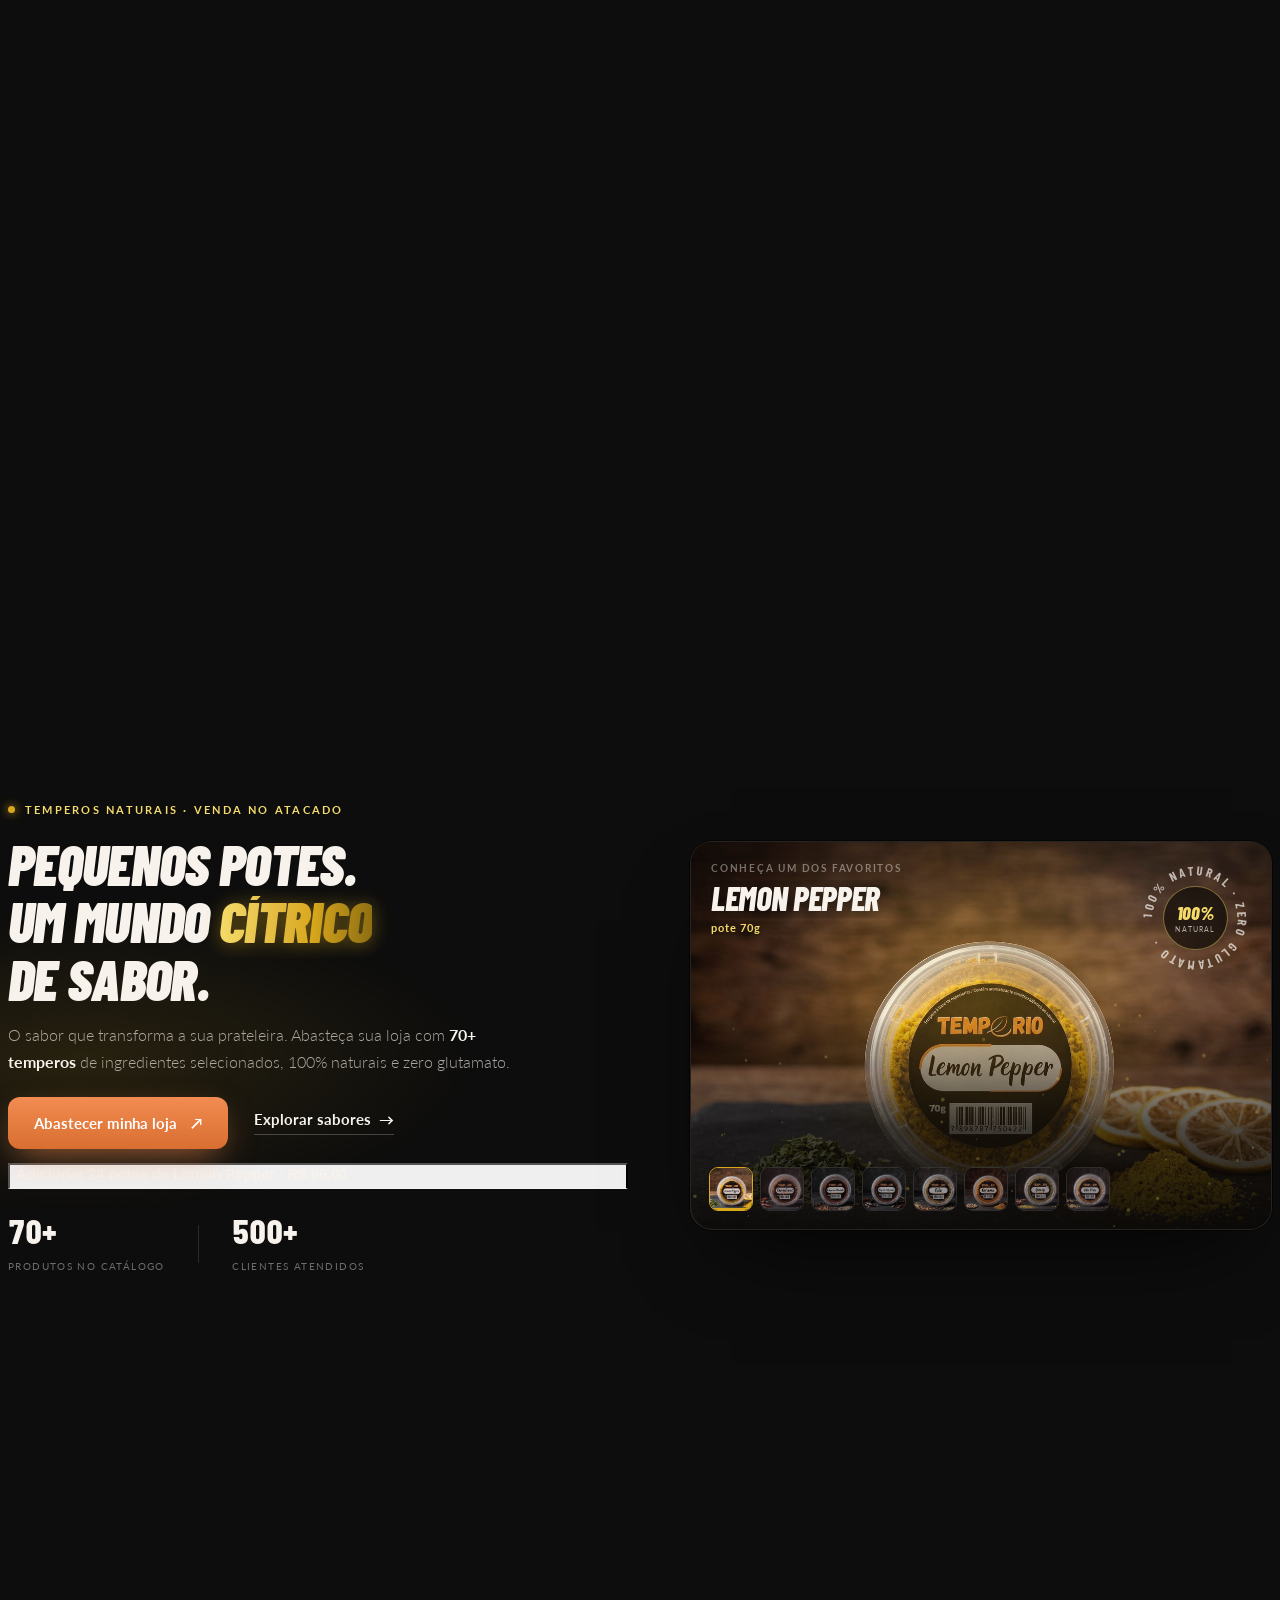
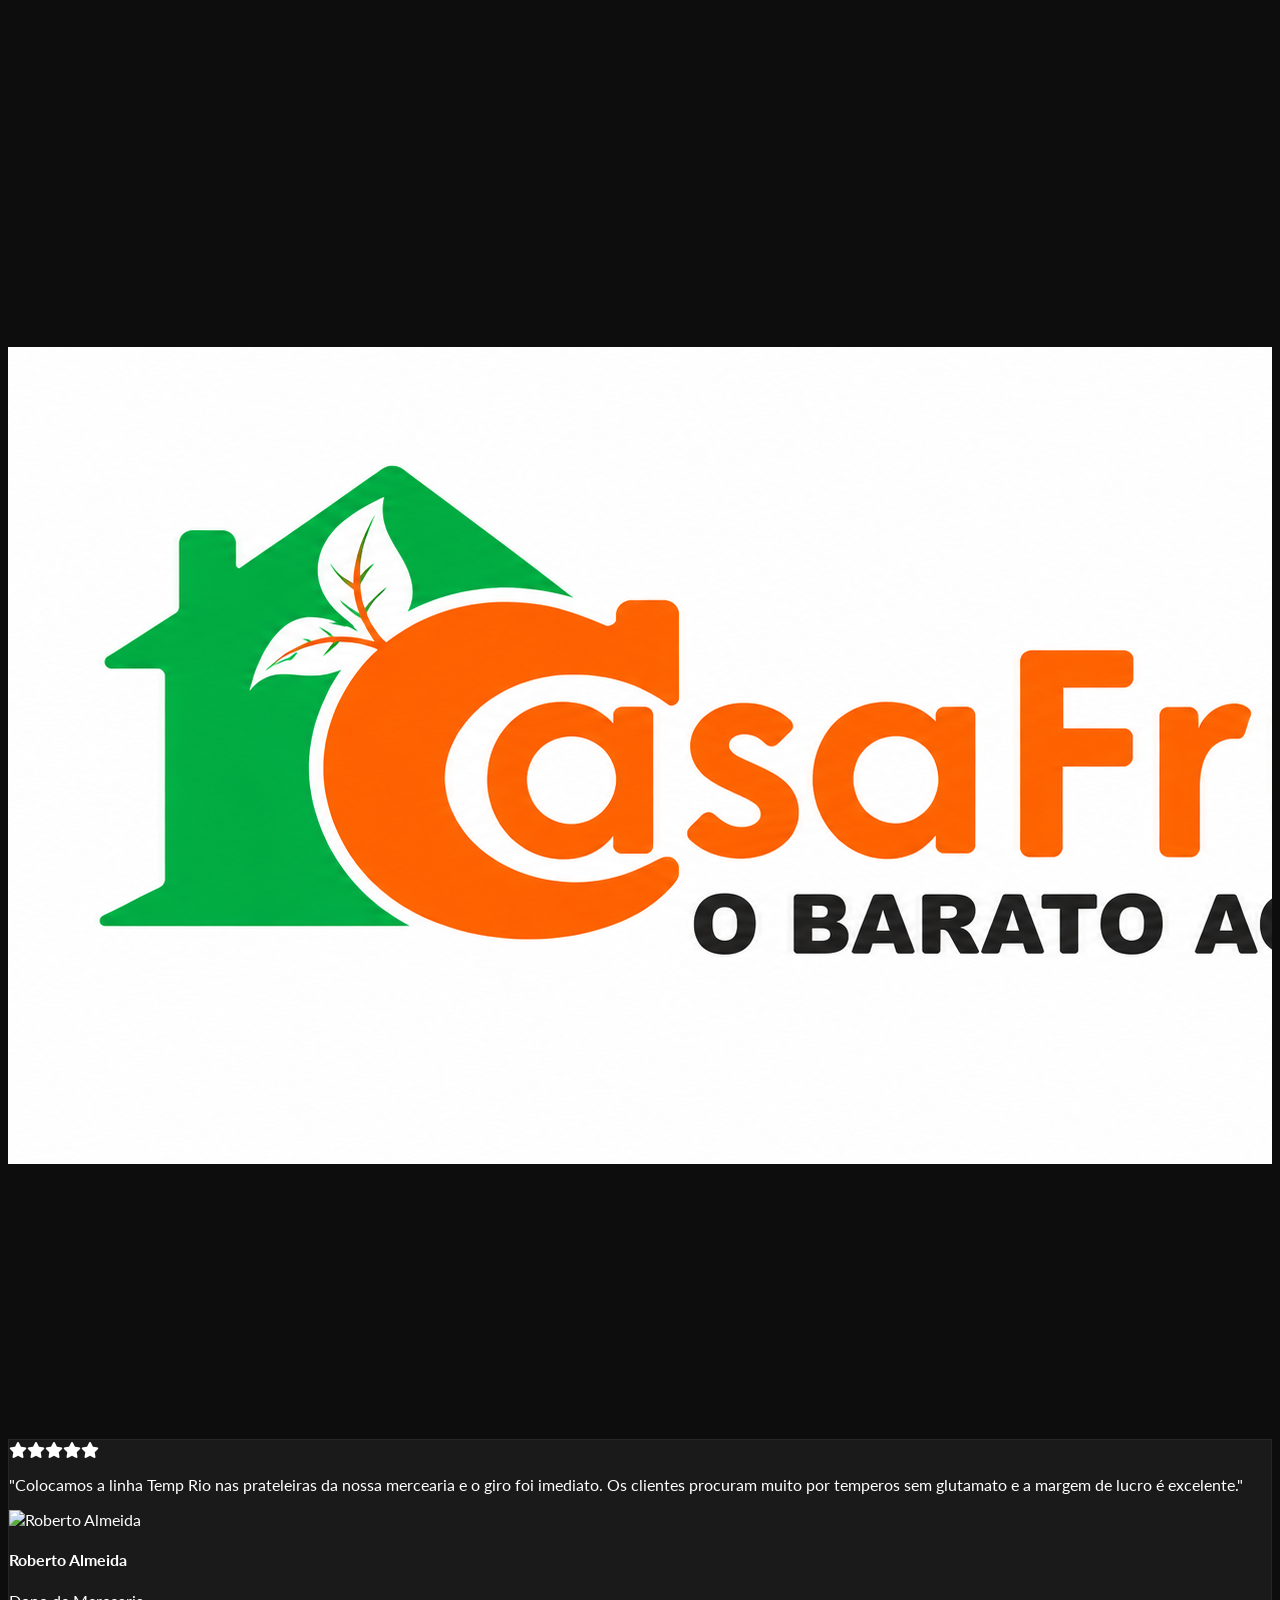
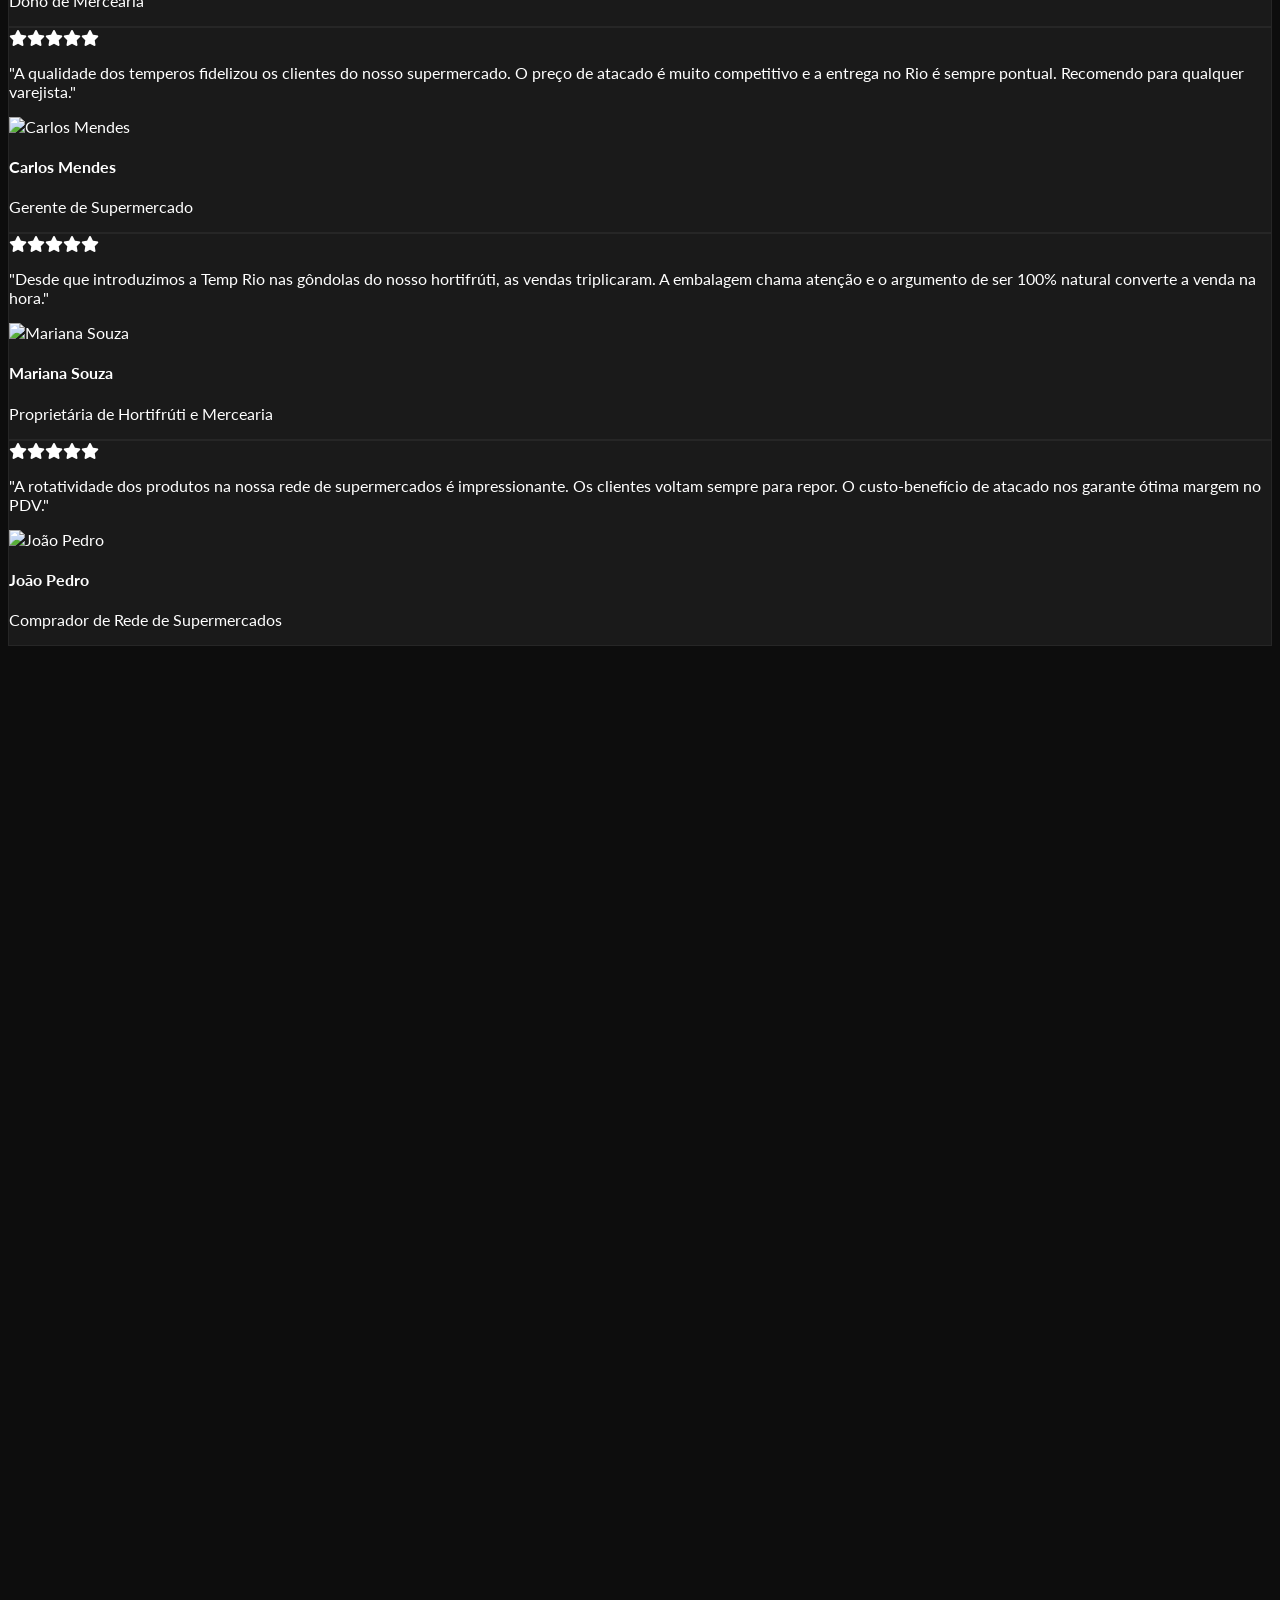
==== commit ec7f472d: "feat(solidcon): clientes do ERP, giro de estoque, vinculo de produtos, esgotado e ranking no site - " ====
--- a/index.html
+++ b/index.html
@@ -26,6 +26,7 @@
 
     <!-- Carrinho: estado e persistencia (sem DOM). Precisa de config.js e produtos.js. -->
     <script src="./js/cart.js"></script>
+    <script src="./js/solidcon-publico.js"></script>
 
     <!-- Registro de pedidos e visitas no painel. So insere; nunca le. -->
     <script src="./js/db.js"></script>
@@ -370,6 +371,7 @@
                                     Explorar sabores <span class="arr" aria-hidden="true">→</span>
                                 </a>
                                 <button type="button" id="dest-lote" class="cart-quick-add dest-link-more" hidden></button>
+                                <a id="dest-espera" class="dest-link-more" hidden></a>
                             </div>
 
                             <div class="dest-stats">
@@ -391,7 +393,7 @@
                             <div class="dest-feat">
                                 <small>Conheça um dos favoritos</small>
                                 <span class="dest-mask"><span class="dest-feat-name" id="dest-fname">Lemon Pepper</span></span>
-                                <div class="dest-feat-meta" id="dest-fmeta">1º mais vendido · pote 70g</div>
+                                <div class="dest-feat-meta" id="dest-fmeta">pote 70g</div>
                             </div>
 
                             <div class="dest-seal" aria-label="100% natural, zero glutamato">
--- a/css/destaques.css
+++ b/css/destaques.css
@@ -192,7 +192,8 @@
     text-align: left;
 }
 
-#destaques-hero #dest-lote[hidden] {
+#destaques-hero #dest-lote[hidden],
+#destaques-hero #dest-espera[hidden] {
     display: none;
 }
 
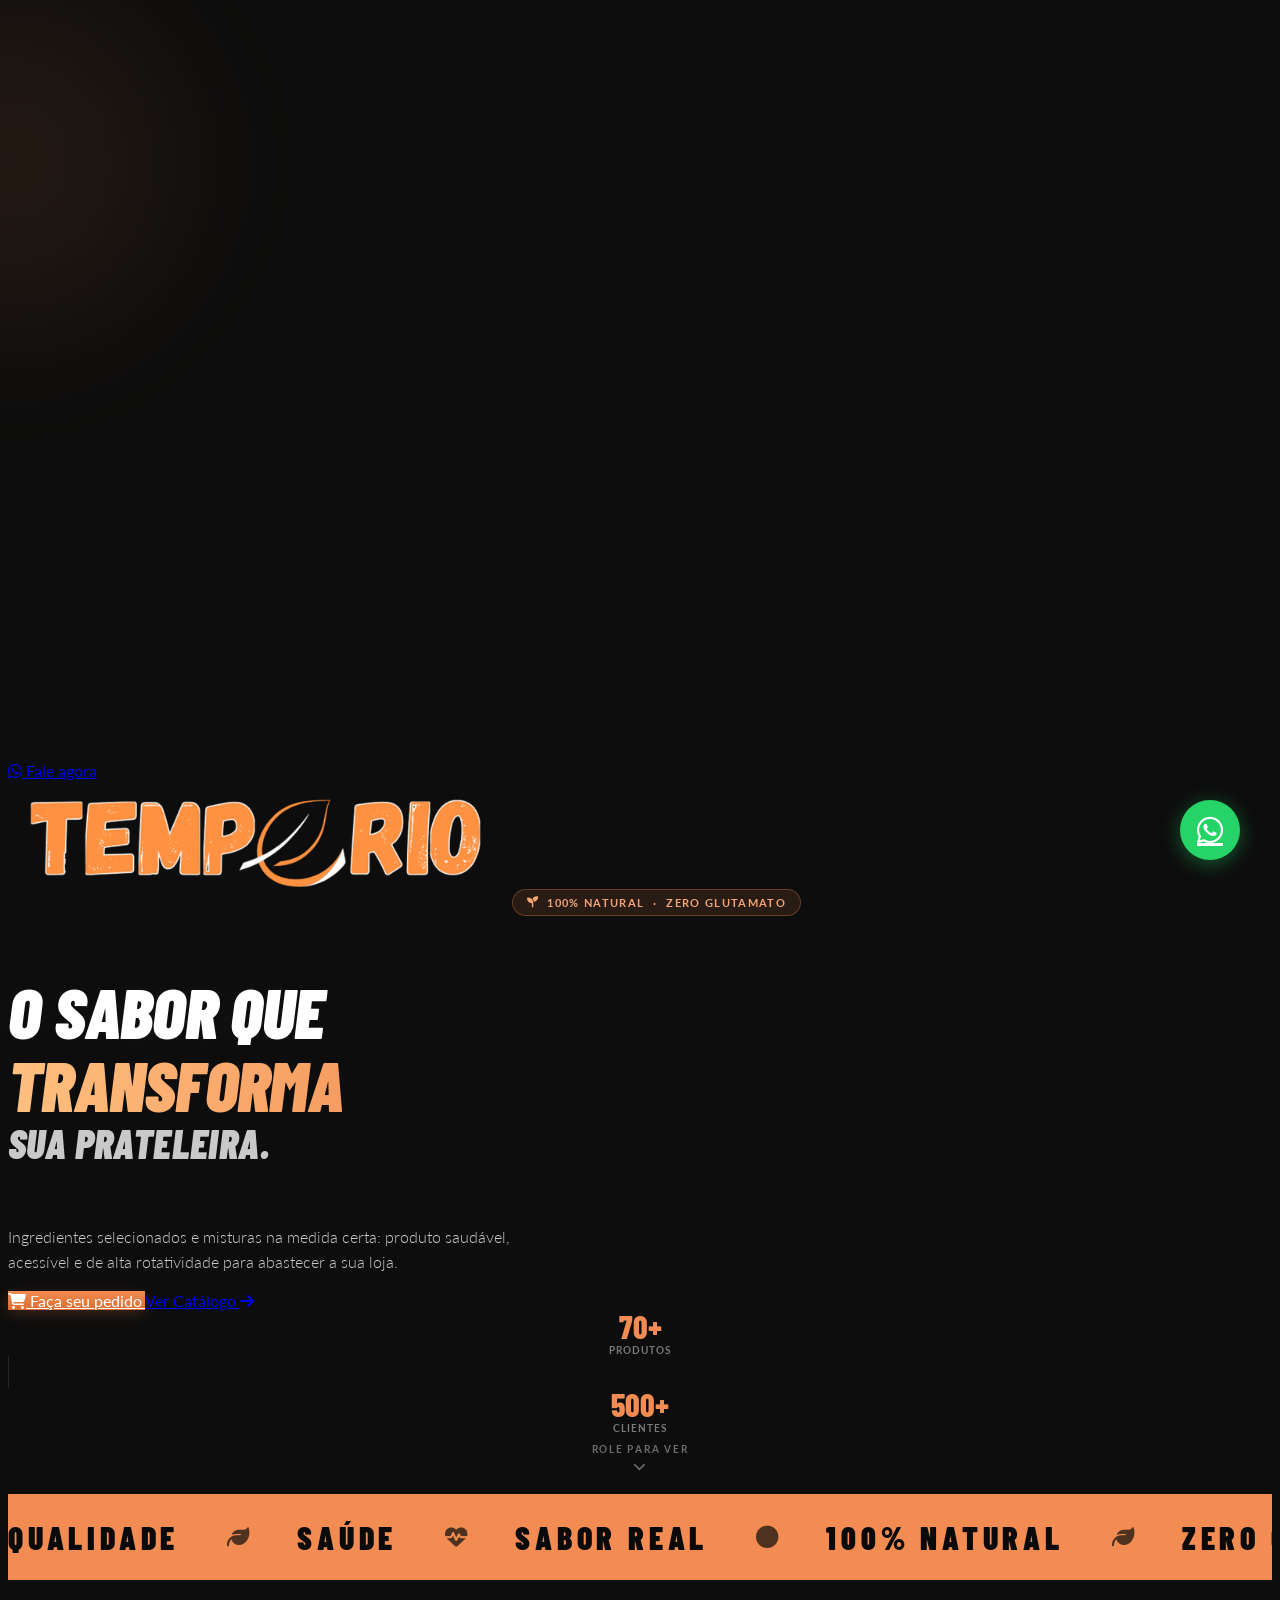
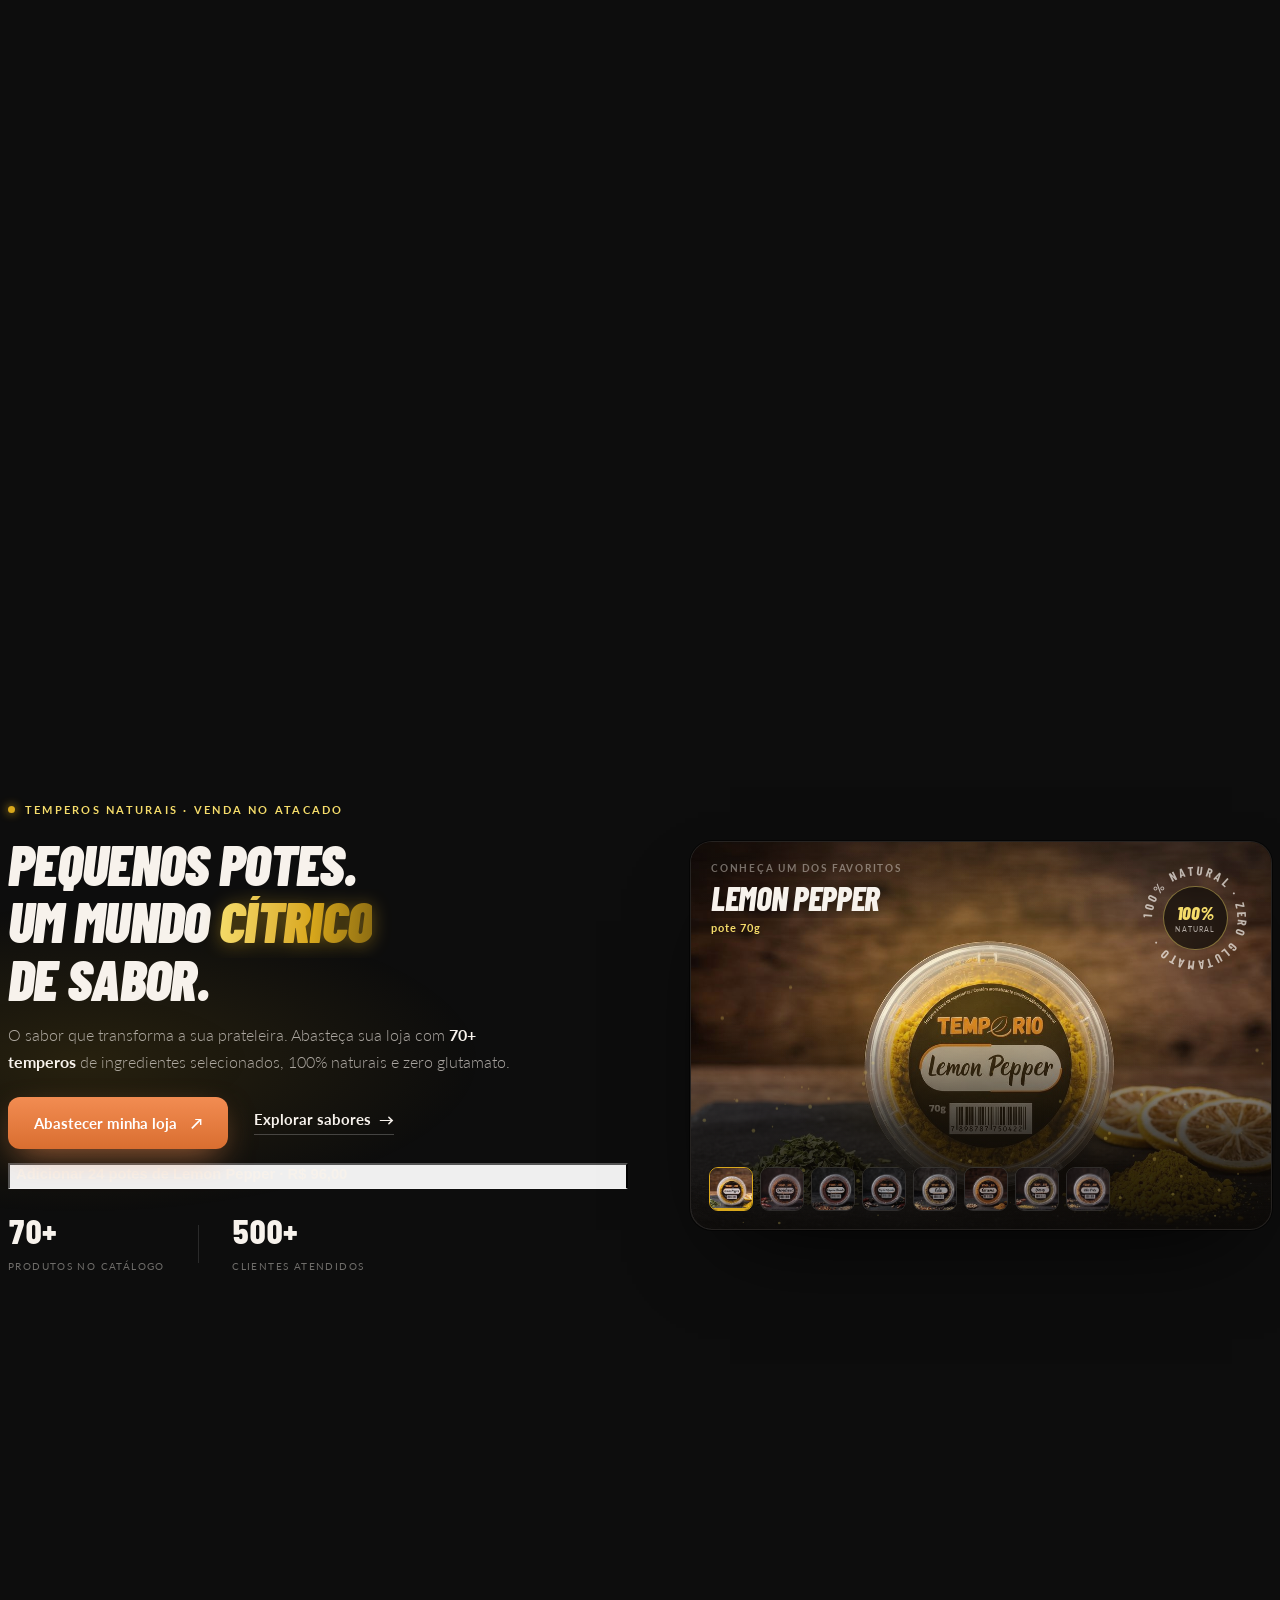
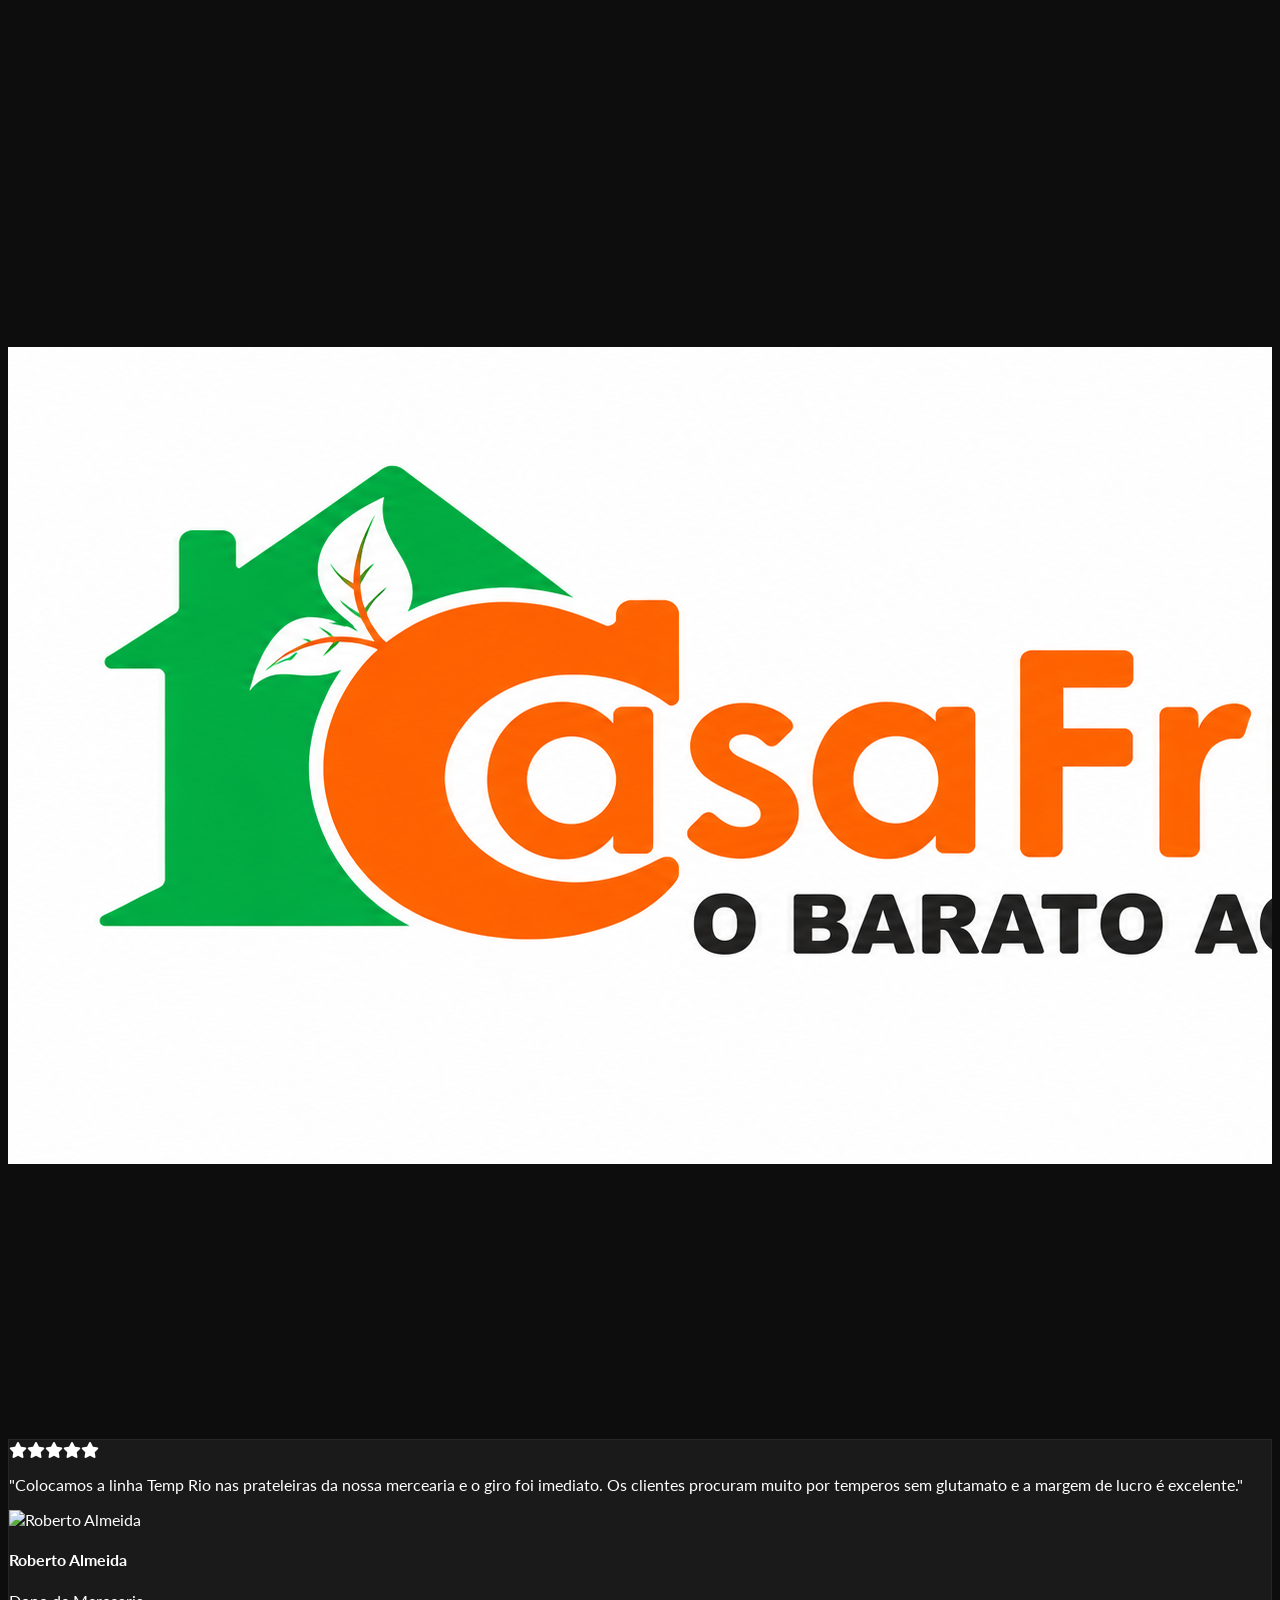
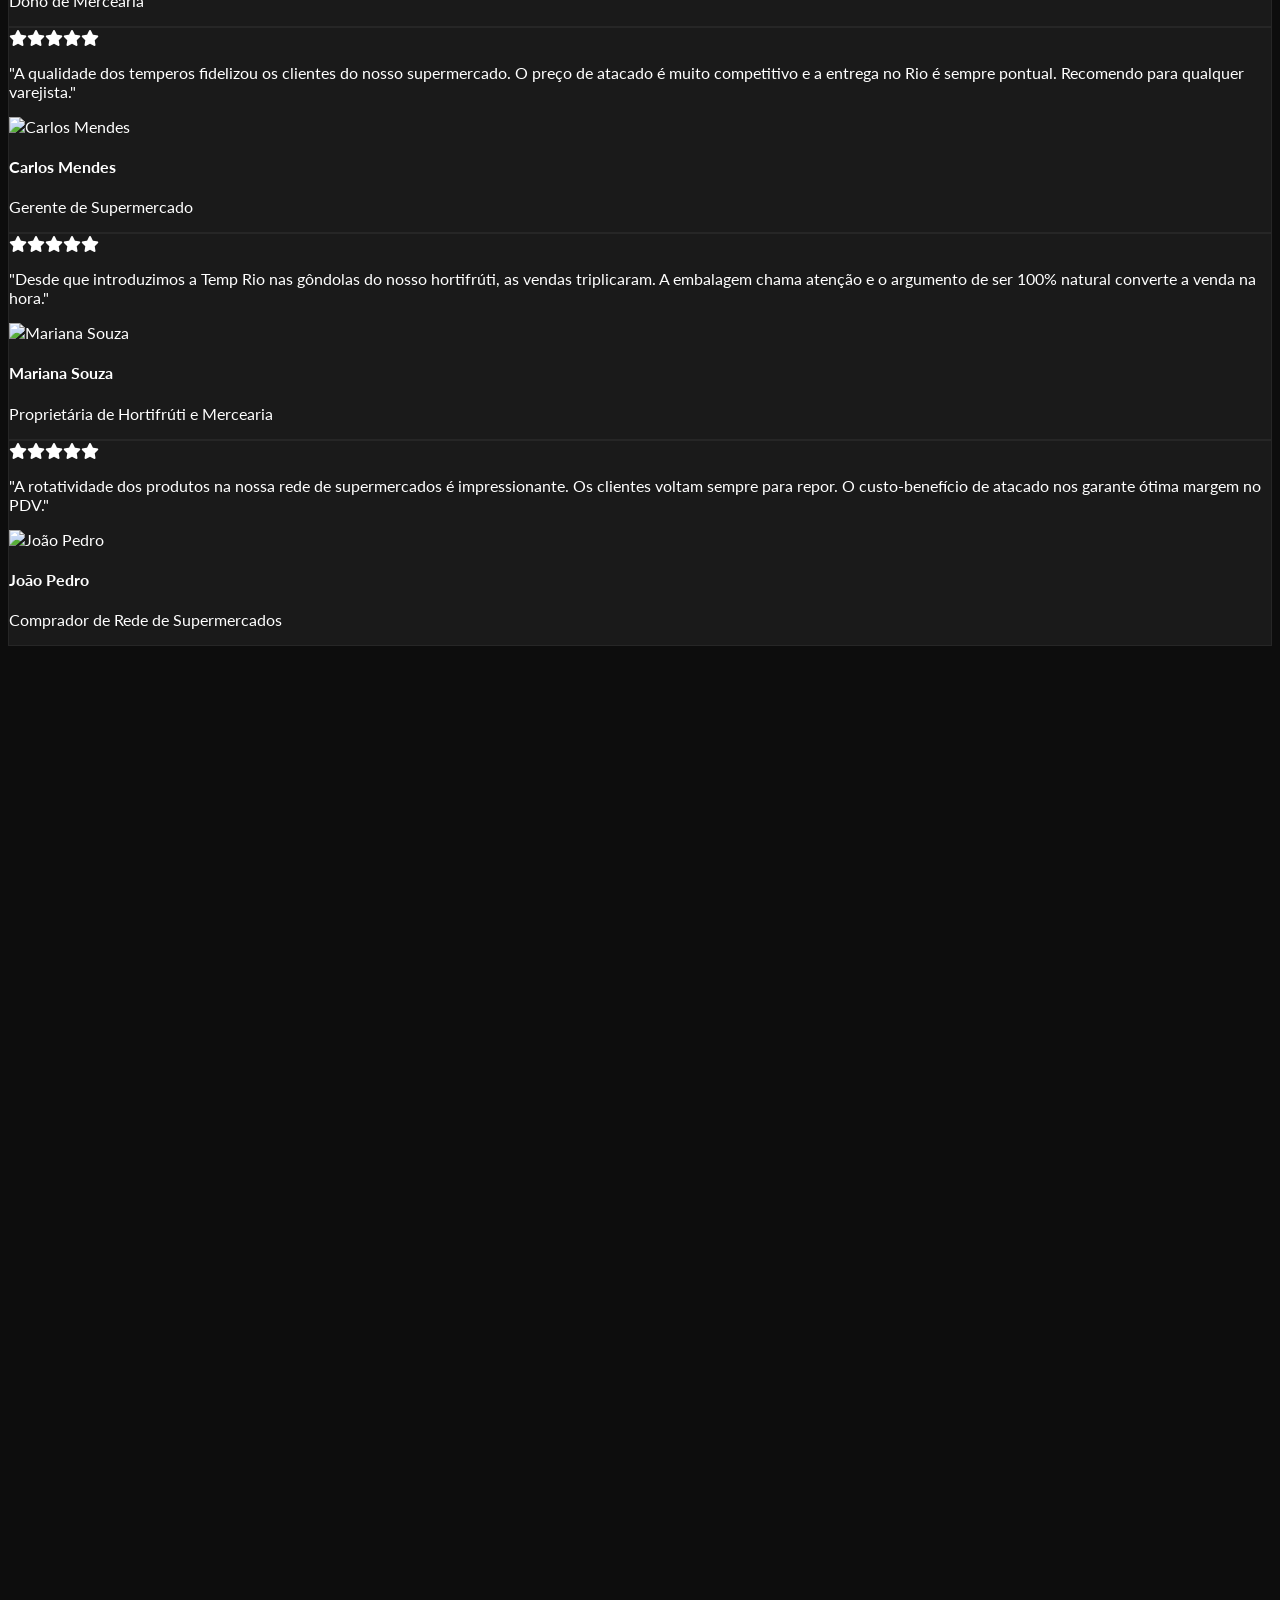
==== commit 630a8e6c: "feat(seguranca): headers/CSP na Vercel, SRI nos CDNs, escape de XSS; 028 preparada (nao aplicada) Co" ====
--- a/index.html
+++ b/index.html
@@ -12,10 +12,10 @@
     <link href="https://fonts.googleapis.com/css2?family=Barlow+Condensed:ital,wght@0,400;0,700;0,800;0,900;1,800&family=Lato:wght@300;400;700&display=swap" rel="stylesheet">
 
     <!-- FontAwesome for Icons -->
-    <link rel="stylesheet" href="https://cdnjs.cloudflare.com/ajax/libs/font-awesome/6.4.0/css/all.min.css">
+    <link rel="stylesheet" href="https://cdnjs.cloudflare.com/ajax/libs/font-awesome/6.4.0/css/all.min.css" integrity="sha384-iw3OoTErCYJJB9mCa8LNS2hbsQ7M3C0EpIsO/H5+EGAkPGc6rk+V8i04oW/K5xq0" crossorigin="anonymous" referrerpolicy="no-referrer">
 
     <!-- Tailwind CSS (via CDN) -->
-    <script src="https://cdn.tailwindcss.com"></script>
+    <script src="https://cdn.tailwindcss.com"></script><!-- sem SRI: Play CDN nao tem versao fixa (redireciona para a ultima 3.x) -->
 
     <!-- Site Config & Data -->
     <script src="./js/config.js"></script>
